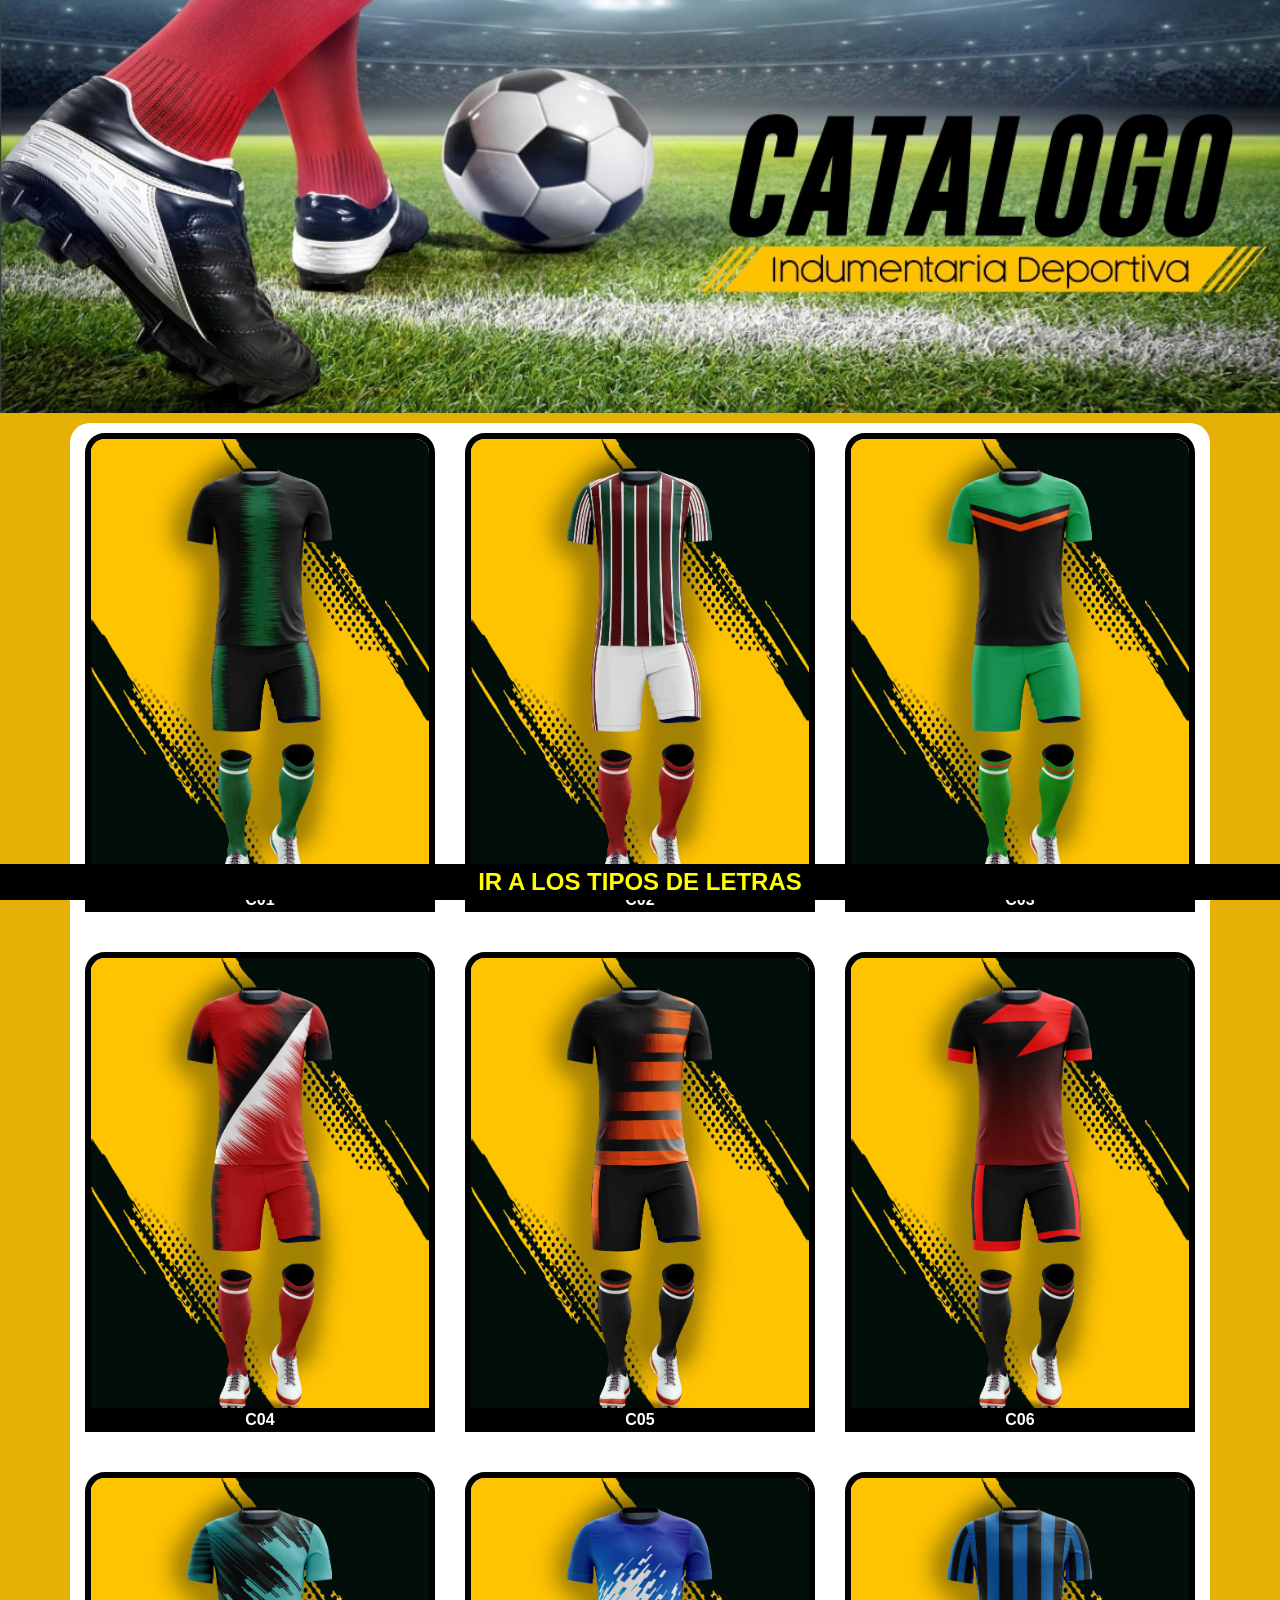
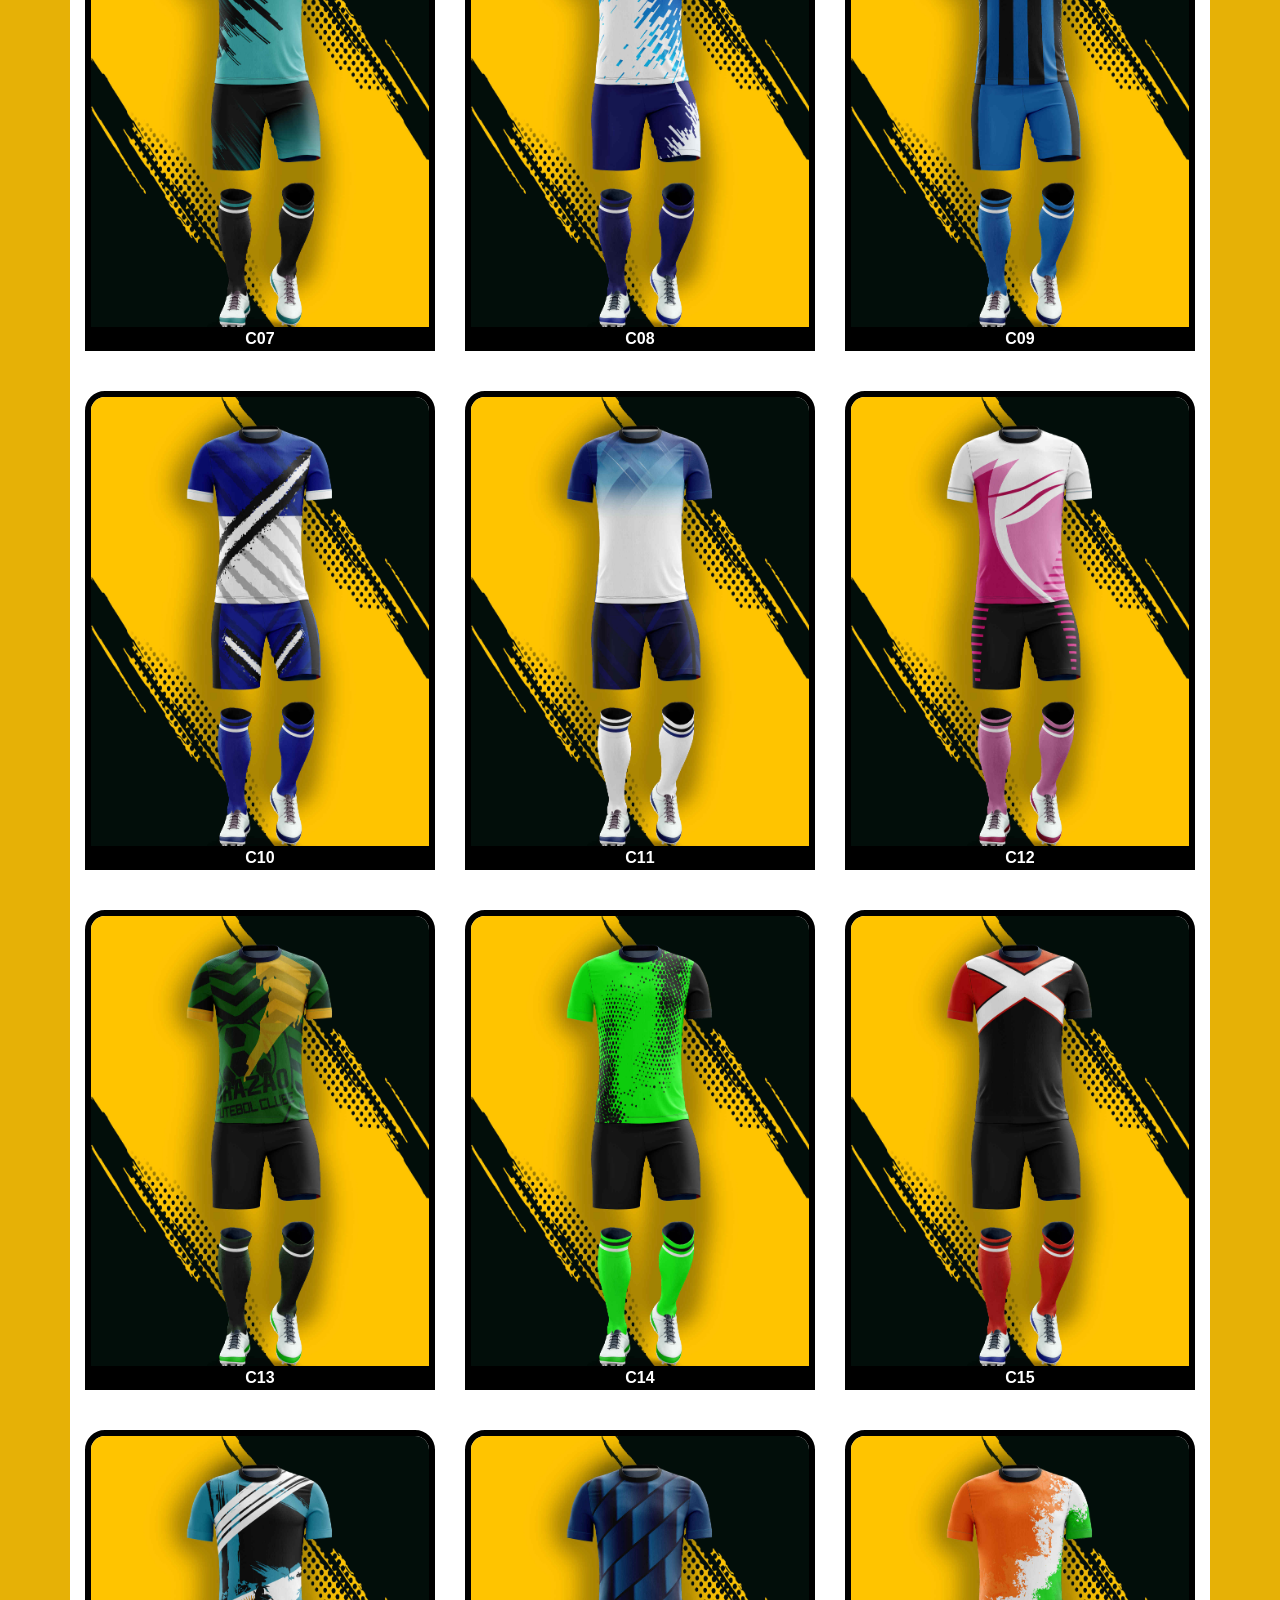
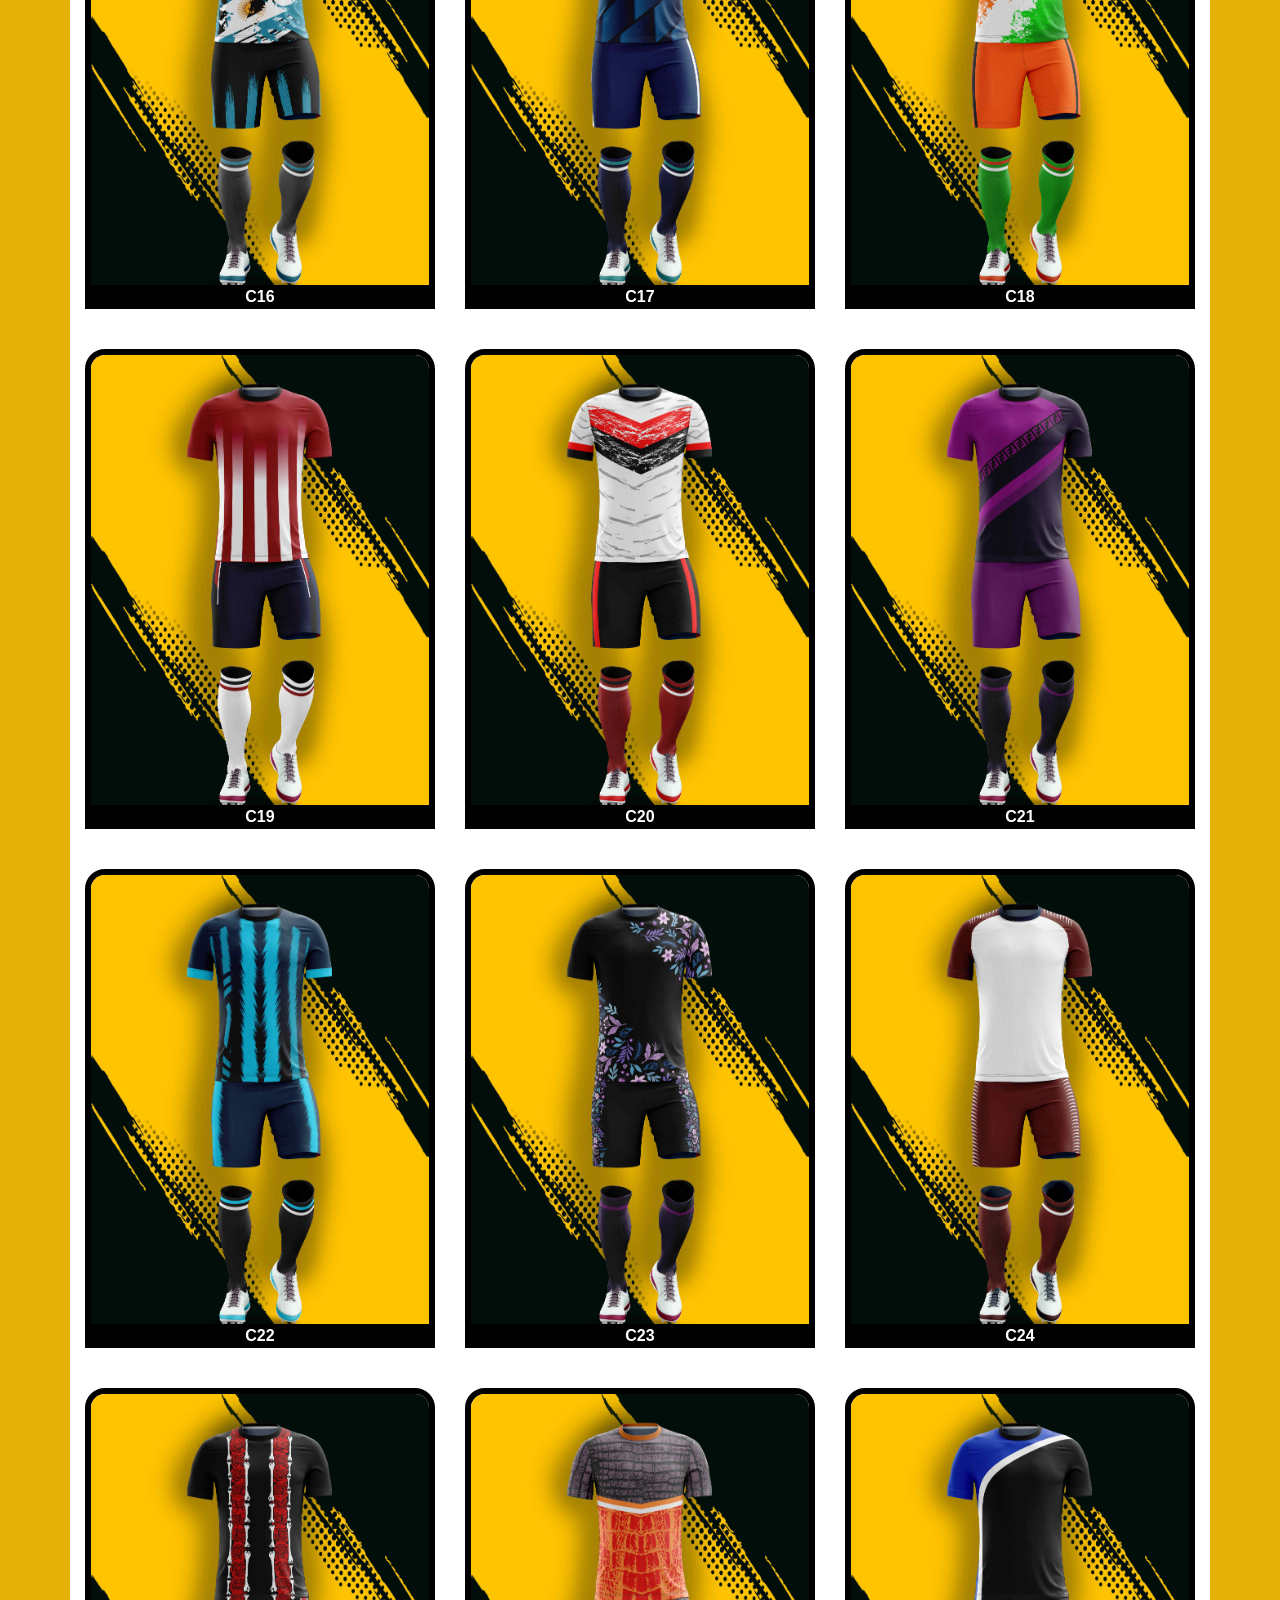
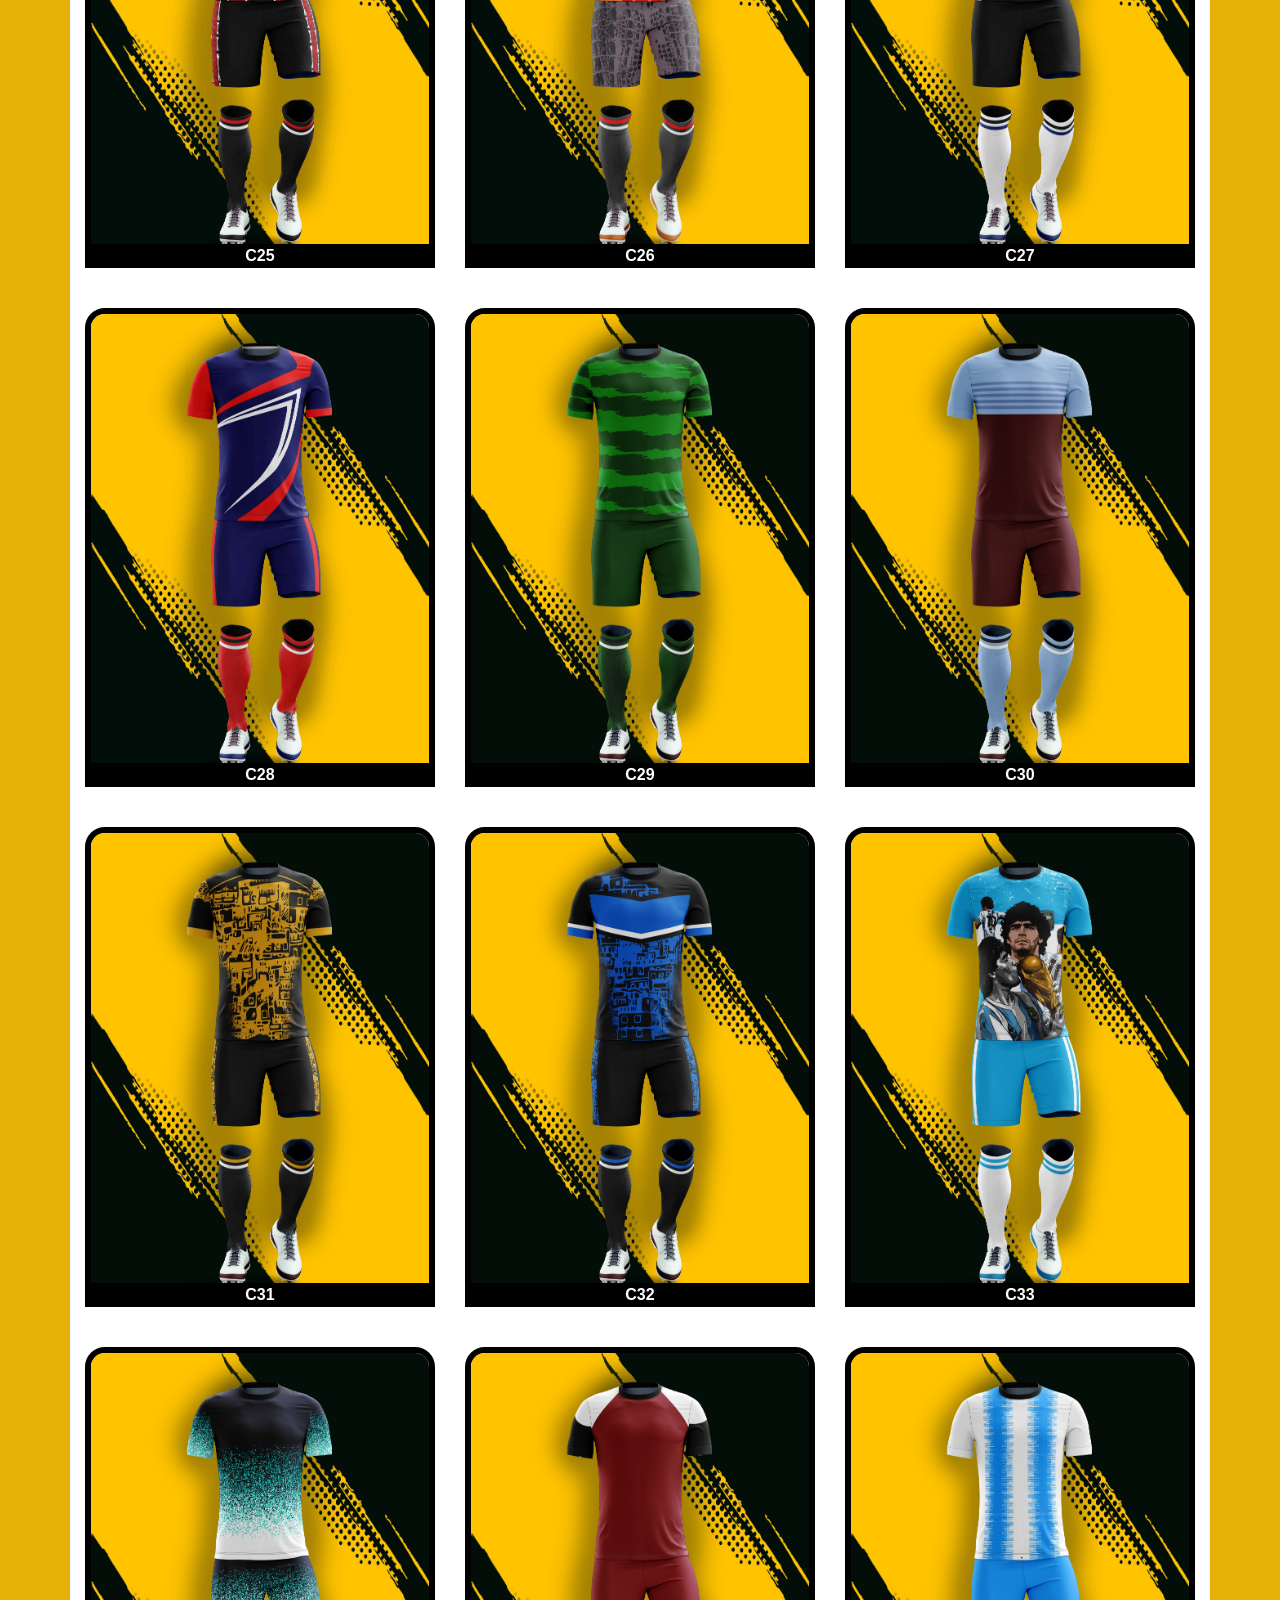
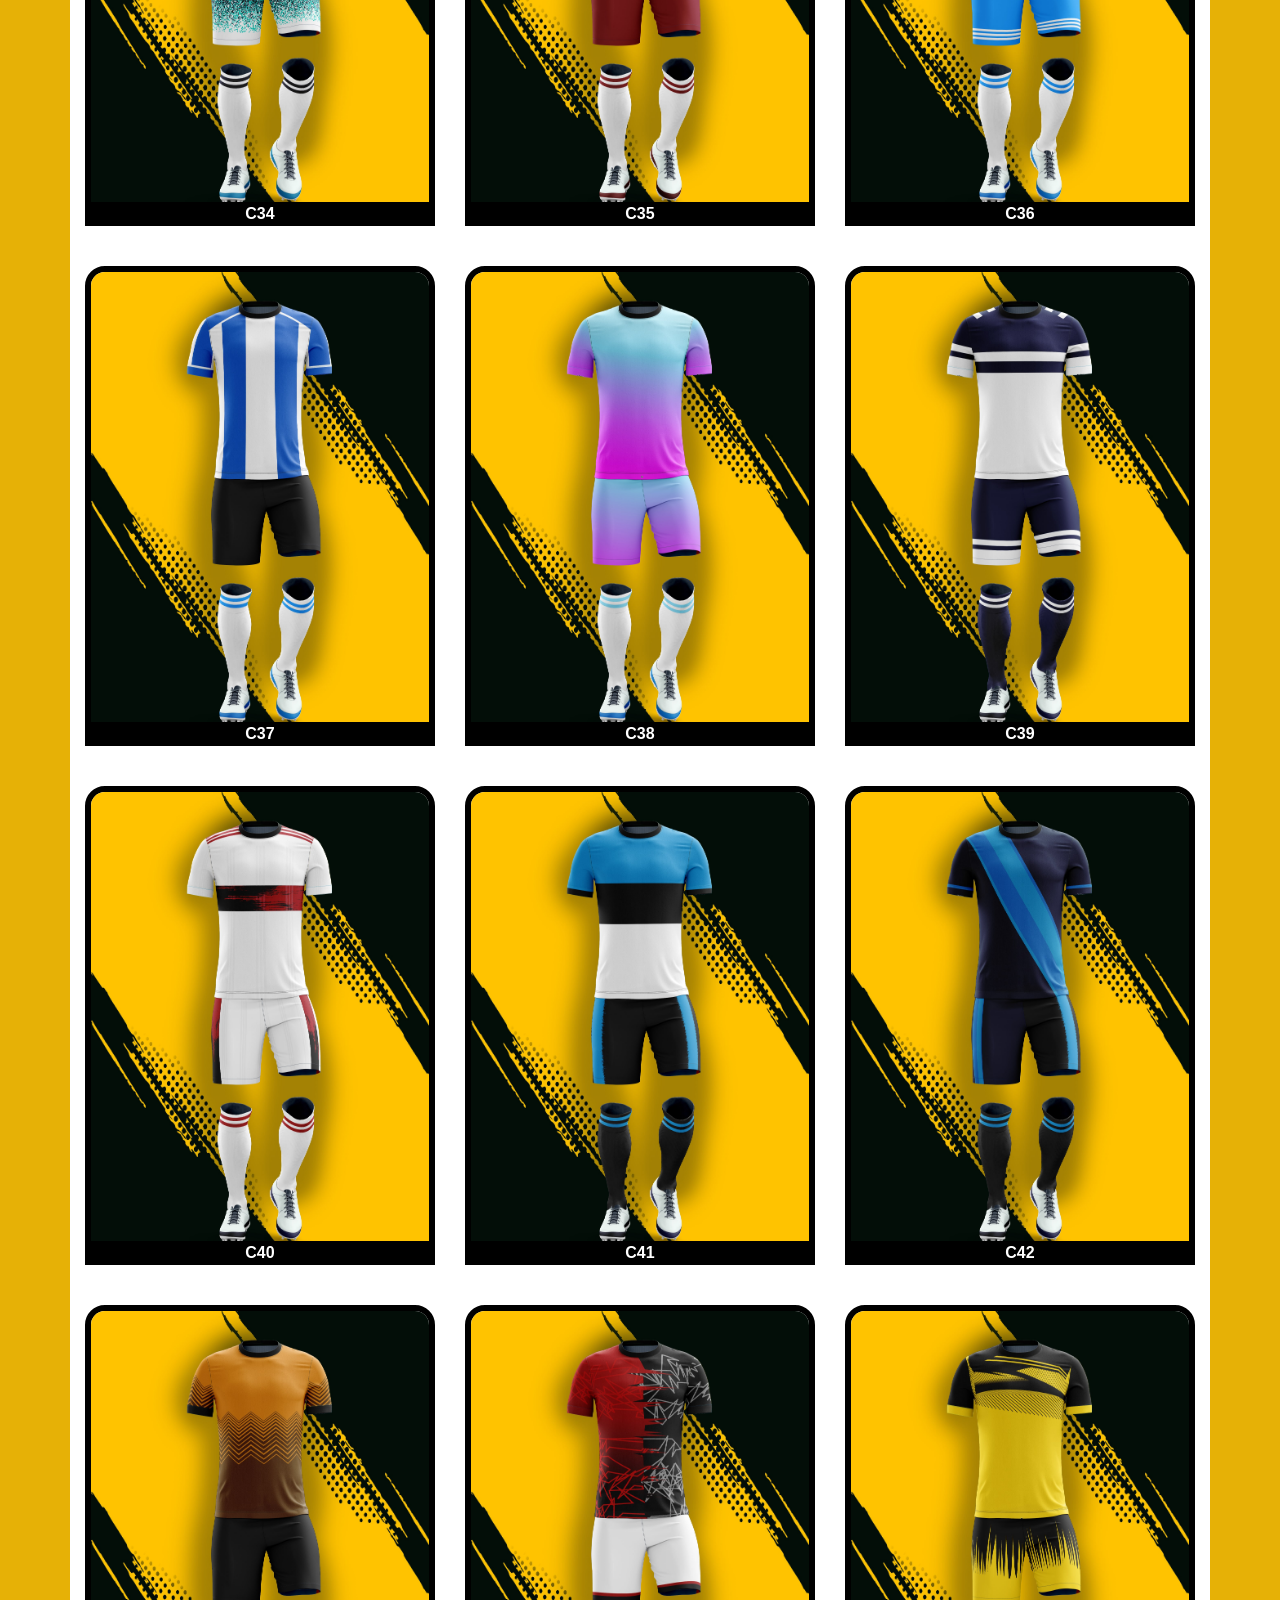
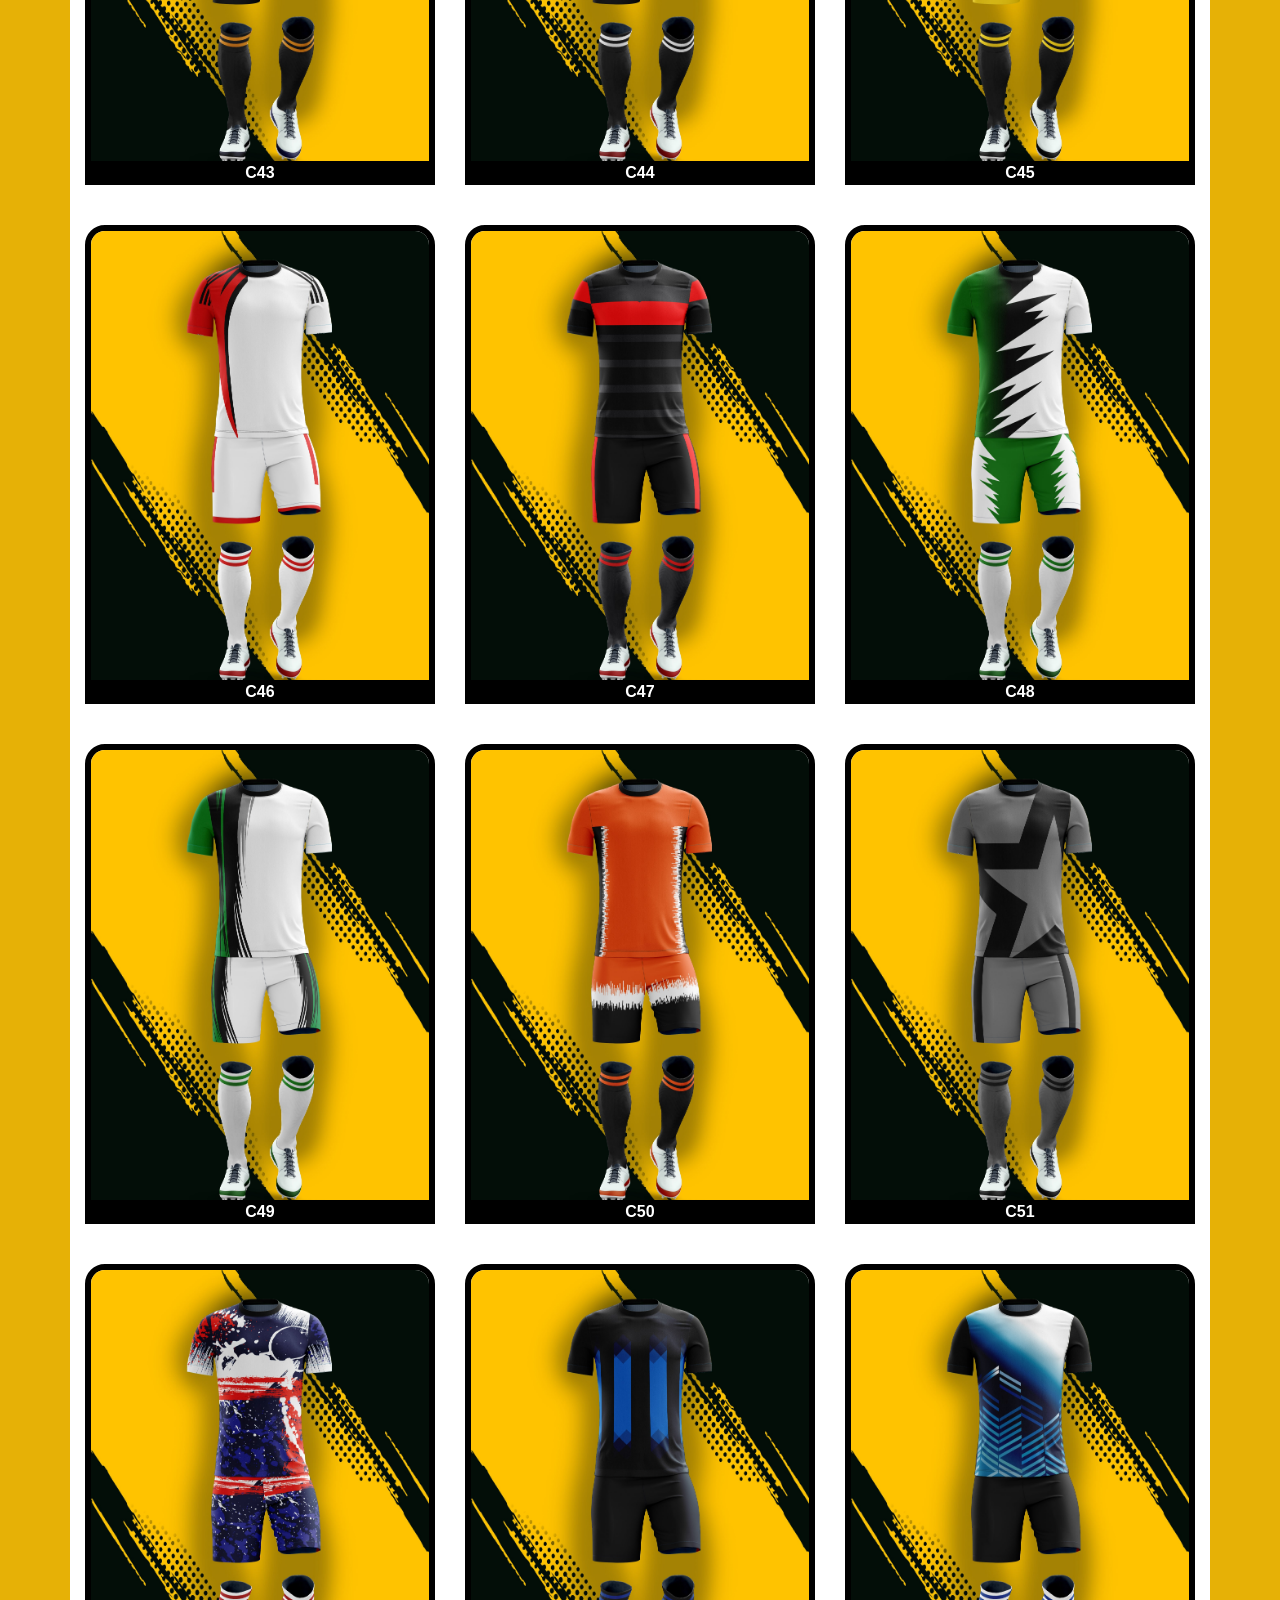
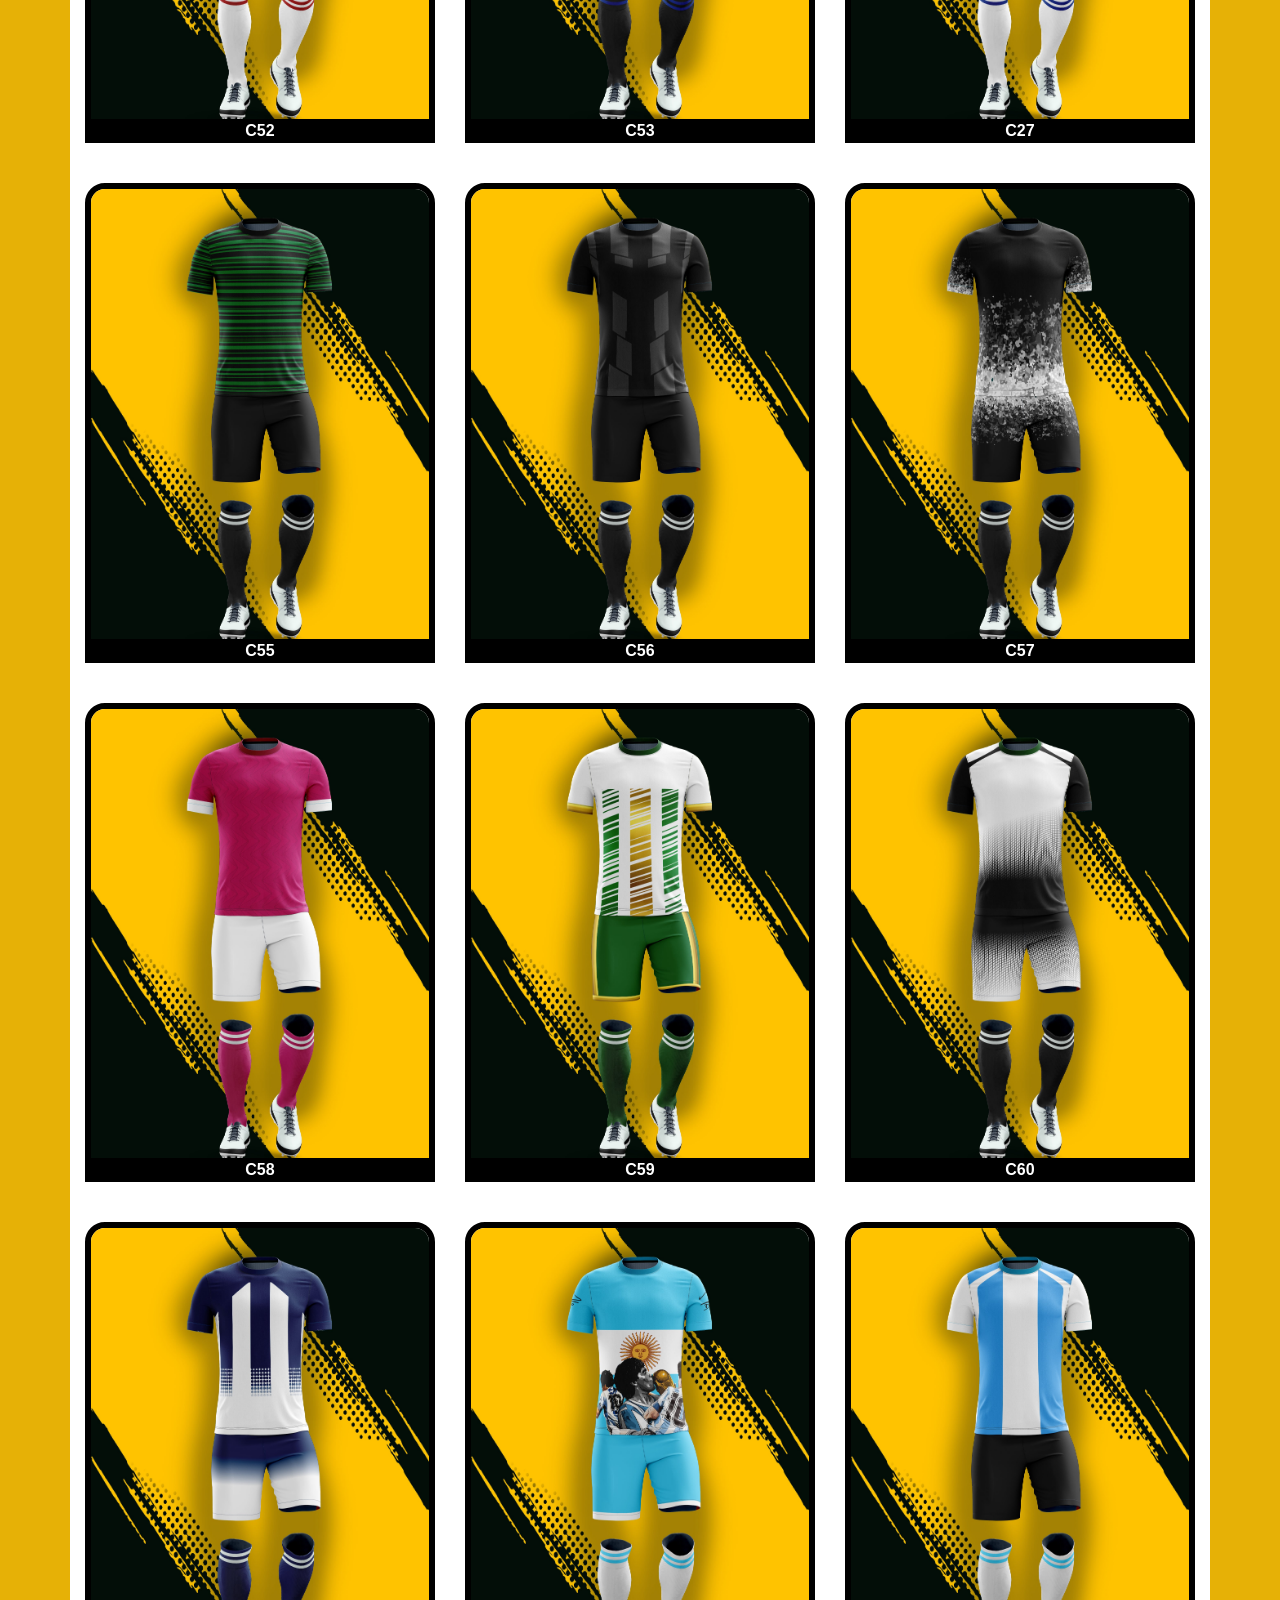
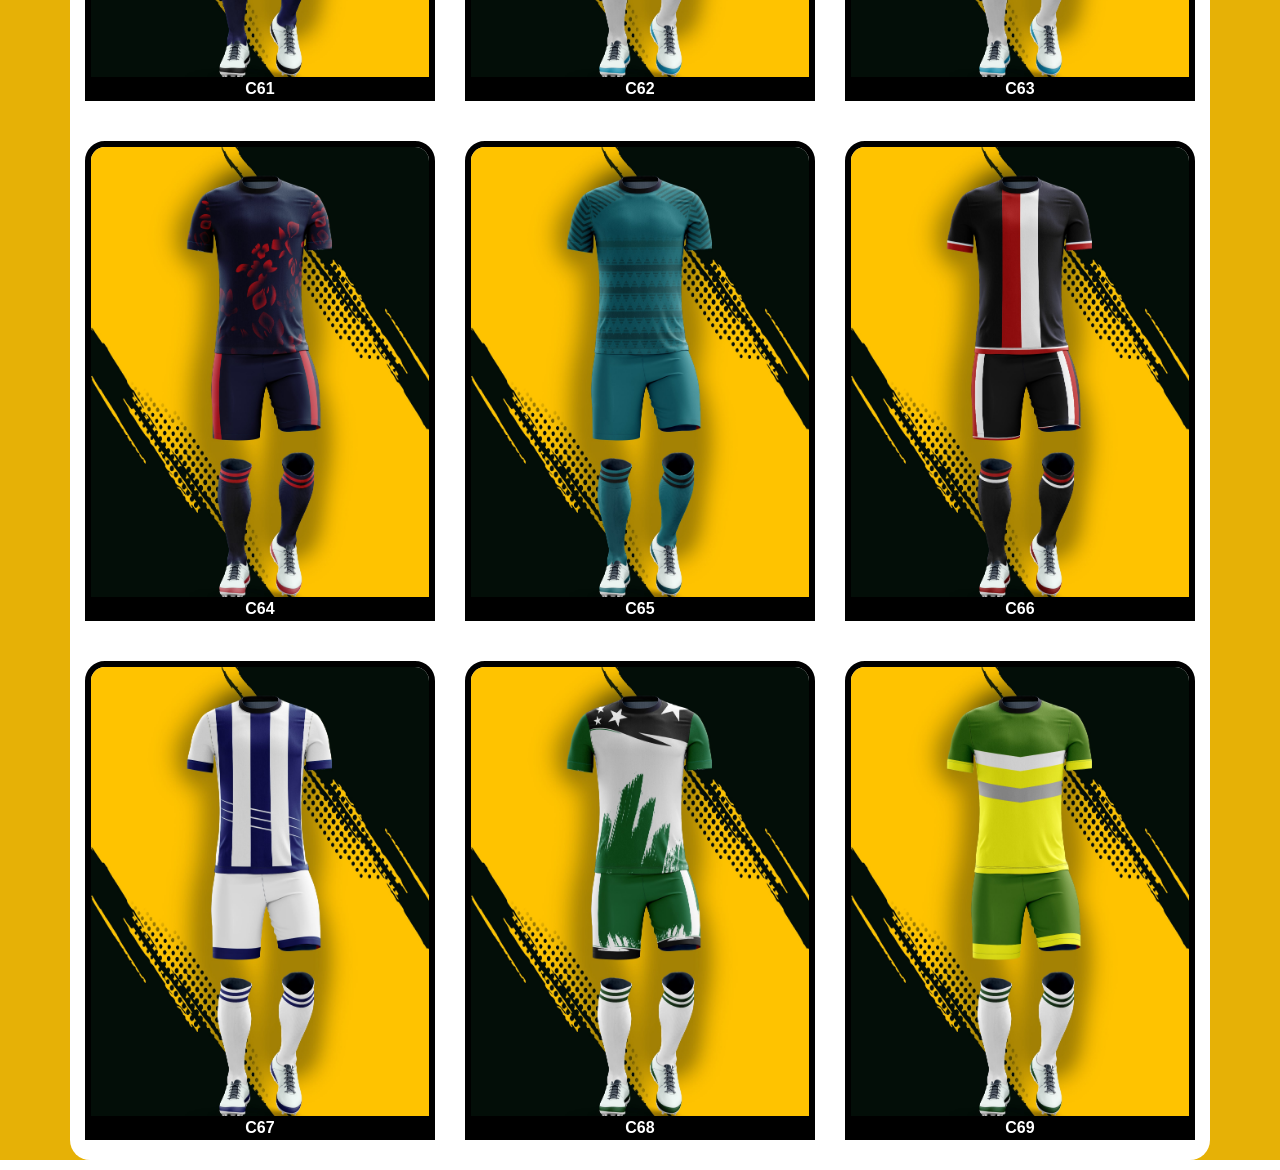
==== camisetas.html @ 0c494fd6 "Add files via upload" ====
<!DOCTYPE html>
<html lang="en">
  <head>
    <meta charset="UTF-8" />
    <meta name="viewport" content="width=device-width, initial-scale=1.0" />
    <title>Camisetas</title>
    <link rel="stylesheet" href="style2.css" />
    <script src="script.js"></script>
    <link rel="shortcut icon" href="img/logo.jpg" />
    <!-- CSS cdn -->
    <link
      rel="stylesheet"
      href="https://cdn.jsdelivr.net/npm/bootstrap@4.5.3/dist/css/bootstrap.min.css"
      integrity="sha384-TX8t27EcRE3e/ihU7zmQxVncDAy5uIKz4rEkgIXeMed4M0jlfIDPvg6uqKI2xXr2"
      crossorigin="anonymous"
    />

  </head>

  <body>


    <div class="principal">
      <div>
        <a href="index.html">
        <img src="img/encabezado.jpg" class="encabezado" alt="..." />
        </a>
      </div>

      <div class="container">
        <div> 

        <div class="row">

          <div class="col-md-4">

            <a href="http://docs.google.com/uc?export=download&id=1GVNDUpVE6k4aZIn9Nt6UYDaS3GVqwAgw">
              <div class="imagen">
              <img class="img" src="img/C01.jpg" title="Modelo 1" alt="Modelo 1" />
                <div class="txt"> <center>C01</center></div>

              </div>
            </a>

          </div>
          <div class="col-md-4">
            <a href="http://docs.google.com/uc?export=download&id=1EPwEIxQDv4WiYoja7NWlhhHooD9YNoUG">
              <div class="imagen">
              <img class="img" src="img/C02.jpg" title="Mockup" alt="Mockup" />
                <div class="txt"> <center>C02</center></div>
              </div>
            </a>
          </div>
          <div class="col-md-4">
            <a href="http://docs.google.com/uc?export=download&id=1IeWSUUjq8rd8EqnPmqNv4t5XmYI9V4eS">
              <div class="imagen">
              <img class="img" src="img/C03.jpg" title="Mockup" alt="Mockup" />
                <div class="txt"> <center>C03</center></div>
              </div>
            </a>
          </div>
        </div>
        <div class="row">
          <div class="col-md-4">
            <a href="http://docs.google.com/uc?export=download&id=1s4G8-BKq2YzsVG5RHCW9wQQhfGMGOCoL">
              <div class="imagen">
              <img class="img" src="img/C04.jpg" title="Mockup" alt="Mockup" />
                <div class="txt"> <center>C04</center></div>
              </div>
          </div>
          <div class="col-md-4">
            <a href="http://docs.google.com/uc?export=download&id=1zYQglydbktX0mNJjXZjNpQopkUP1P6zK">
              <div class="imagen">
              <img class="img" src="img/C05.jpg" title="Mockup" alt="Mockup" />
                <div class="txt"> <center>C05</center></div>
              </div>
            </a>
          </div>
          <div class="col-md-4">
            <a href="http://docs.google.com/uc?export=download&id=1bXAfmPw0jfNFrLG8wJyhIhpnqi1_Kp3x">
              <div class="imagen">
              <img class="img" src="img/C06.jpg" title="Mockup" alt="Mockup" />
                <div class="txt"> <center>C06</center></div>
              </div>
            </a>
          </div>
        </div>
        <div class="row">
          <div class="col-md-4">
            <a href="http://docs.google.com/uc?export=download&id=1_RFBRjQKmcbyV_NSMQxk1wfIDdp2LA4R">
              <div class="imagen">
              <img class="img" src="img/C07.jpg" title="Mockup" alt="Mockup" />
                <div class="txt"> <center>C07</center></div>
              </div>
            </a>
          </div>
          <div class="col-md-4">
            <a href="http://docs.google.com/uc?export=download&id=1QhTO3w8y2DjLmWlvaa4M5FKxlUCApk2W">
              <div class="imagen">
              <img class="img" src="img/C08.jpg" title="Mockup" alt="Mockup" />
                <div class="txt"> <center>C08</center></div>
              </div>
            </a>
          </div>
          <div class="col-md-4">
            <a href="http://docs.google.com/uc?export=download&id=1wR6QF5komFtquOKEHi52zJkkMvLaPgC2">
              <div class="imagen">
              <img class="img" src="img/C09.jpg" title="Mockup" alt="Mockup" />
                <div class="txt"> <center>C09</center></div>
              </div>
            </a>
          </div>
        </div>
        <div class="row">
          <div class="col-md-4">
            <a href="http://docs.google.com/uc?export=download&id=18aK9yK92h3EXfOCcR2ELSB9uO_xPNpXp">
              <div class="imagen">
              <img class="img" src="img/C10.jpg" title="Mockup" alt="Mockup" />
                <div class="txt"> <center>C10</center></div>
              </div>
            </a>
          </div>
          <div class="col-md-4">
            <a href="http://docs.google.com/uc?export=download&id=1Oa1OGfLh_ZpTw-1PLueOxAAroz7_bAEQ">
              <div class="imagen">
              <img class="img" src="img/C11.jpg" title="Mockup" alt="Mockup" />
                <div class="txt"> <center>C11</center></div>
              </div>
            </a>
          </div>
          <div class="col-md-4">
            <a href="http://docs.google.com/uc?export=download&id=1KMNL18YAP1dW3jVcdThM2HvT7w4lOaiN">
              <div class="imagen">
              <img class="img" src="img/C12.jpg" title="Mockup" alt="Mockup" />
                <div class="txt"> <center>C12</center></div>
              </div>
            </a>
          </div>
        </div>
        <div class="row">
          <div class="col-md-4">
            <a href="http://docs.google.com/uc?export=download&id=1WRqKeoABlX8YflBV_kZWz9f9jhVpD6pT">
              <div class="imagen">
              <img class="img" src="img/C13.jpg" title="Mockup" alt="Mockup" />
                <div class="txt"> <center>C13</center></div>
              </div>
            </a>
          </div>
          <div class="col-md-4">
            <a href="http://docs.google.com/uc?export=download&id=1aBtocQTQ6Q9iEU0eYShouDflUE1-_NCt">
              <div class="imagen">
              <img class="img" src="img/C14.jpg" title="Mockup" alt="Mockup" />
                <div class="txt"> <center>C14</center></div>
              </div>
            </a>
          </div>
          <div class="col-md-4">
            <a href="http://docs.google.com/uc?export=download&id=1vfy5WLUGFhUQLdMrBDpLSGyCR3e9WuU5">
              <div class="imagen">
              <img class="img" src="img/C15.jpg" title="Mockup" alt="Mockup" />
                <div class="txt"> <center>C15</center></div>
              </div>
            </a>
          </div>
        </div>
        <div class="row">
          <div class="col-md-4">
            <a href="http://docs.google.com/uc?export=download&id=193V0QsmadibxXWzqbbcUZmjArCTmdZku">
              <div class="imagen">
              <img class="img" src="img/C16.jpg" title="Mockup" alt="Mockup" />
                <div class="txt"> <center>C16</center></div>
              </div>
            </a>
          </div>
          <div class="col-md-4">
            <a href="http://docs.google.com/uc?export=download&id=1c2MqdEV9cMSLyFD2r1p2igKxGOATbvsT">
              <div class="imagen">
              <img class="img" src="img/C17.jpg" title="Mockup" alt="Mockup" />
                <div class="txt"> <center>C17</center></div>
              </div>
            </a>
          </div>
          <div class="col-md-4">
            <a href="http://docs.google.com/uc?export=download&id=1_Db33o8nBnbyBGiM07L16AODM_TyZvR5">
              <div class="imagen">
              <img class="img" src="img/C18.jpg" title="Mockup" alt="Mockup" />
                <div class="txt"> <center>C18</center></div>
              </div>
            </a>
          </div>
        </div>
        <div class="row">
          <div class="col-md-4">
            <a href="http://docs.google.com/uc?export=download&id=1Ao_rKXcz16UGpb0P8y4FuDa46-Tf9KfR">
               <div class="imagen">
              <img class="img" src="img/C19.jpg" title="Mockup" alt="Mockup" />
                <div class="txt"> <center>C19</center></div>
              </div>
            </a>
          </div>
          <div class="col-md-4">
            <a href="http://docs.google.com/uc?export=download&id=1t8ocTJWiqxRVOp3OrqiFqTg711KvBy9s">
              <div class="imagen">
              <img class="img" src="img/C20.jpg" title="Mockup" alt="Mockup" />
                <div class="txt"> <center>C20</center></div>
              </div>
            </a>
          </div>
          <div class="col-md-4">
            <a href="http://docs.google.com/uc?export=download&id=1yN5YJmxr0WdWvDhGEoRbJeCDUQxgBNxn">
              <div class="imagen">
              <img class="img" src="img/C21.jpg" title="Mockup" alt="Mockup" />
                <div class="txt"> <center>C21</center></div>
              </div>
            </a>
          </div>
        </div>
        <div class="row">
          <div class="col-md-4">
            <a href="http://docs.google.com/uc?export=download&id=1Ns6eM_hhZN17F2SIjNkeaTcq1zf7irxK">
              <div class="imagen">
              <img class="img" src="img/C22.jpg" title="Mockup" alt="Mockup" />
                <div class="txt"> <center>C22</center></div>
              </div>
            </a>
          </div>
          <div class="col-md-4">
            <a href="http://docs.google.com/uc?export=download&id=1S7EPHnDAt5e3mT8jzAjPWEnFRFZ_laWr">
              <div class="imagen">
              <img class="img" src="img/C23.jpg" title="Mockup" alt="Mockup" />
                <div class="txt"> <center>C23</center></div>
              </div>
            </a>
          </div>
          <div class="col-md-4">
            <a href="http://docs.google.com/uc?export=download&id=1c2V0sT9oZHoF1-W_aAPE7uFIYAvzvIu0">
              <div class="imagen">
              <img class="img" src="img/C24.jpg" title="Mockup" alt="Mockup" />
                <div class="txt"> <center>C24</center></div>
              </div>
            </a>
           </div>
          </div>
          <div class="row">
              <div class="col-md-4">
                  <a href="http://docs.google.com/uc?export=download&id=1L98lvS8Q7ZRJAIhZNsdFLQyiFcnJpOnu">
                     <div class="imagen">
                         <img class="img" src="img/C25.jpg" title="Mockup" alt="Mockup" />
                         <div class="txt"> <center>C25</center></div>
                     </div>
                  </a>
               </div>

               <div class="col-md-4">
                     <a href="http://docs.google.com/uc?export=download&id=1JO_rgYcPjfMt2FldfRv8iS58_WnHpqcw">
                         <div class="imagen">
                             <img class="img" src="img/C26.jpg" title="Mockup" alt="Mockup" />
                             <div class="txt"> <center>C26</center></div>
                         </div>
                     </a>
               </div>

               <div class="col-md-4">
                      <a href="http://docs.google.com/uc?export=download&id=16HPle8Xz6sNog7O_Yz0mQ3W5C1spM9W1">
                         <div class="imagen">
                              <img class="img" src="img/C27.jpg" title="Mockup" alt="Mockup" />
                              <div class="txt"> <center>C27</center></div>
                         </div>
                      </a>
               </div>

          </div>

          <div class="row">

                <div class="col-md-4">
                  <a href="http://docs.google.com/uc?export=download&id=1y2xBo2-Wajs2WSzCL0j9dZ1QtTZMfAxw">
                    <div class="imagen">
                      <img class="img" src="img/C28.jpg" title="Mockup" alt="Mockup" />
                <div class="txt"> <center>C28</center></div>
              </div>
            </a>
          </div>
          <div class="col-md-4">
            <a href="http://docs.google.com/uc?export=download&id=1pAYJP_C-yLDPRZ5KiV079QJOTN1jepib">
              <div class="imagen">
              <img class="img" src="img/C29.jpg" title="Mockup" alt="Mockup" />
                <div class="txt"> <center>C29</center></div>
              </div>
            </a>
          </div>
             <div class="col-md-4">
              <a href="http://docs.google.com/uc?export=download&id=1iAe8yBf6aPhosbq9muLVV1JBbmTifXnz">
                <div class="imagen">
                  <img class="img" src="img/C30.jpg" title="Mockup" alt="Mockup" />
                  <div class="txt"> <center>C30</center></div>
                </div>
              </a>
            </div>
          </div>

                    <div class="row">
          <div class="col-md-4">
            <a href="http://docs.google.com/uc?export=download&id=1qNHzHLAUBQJO6o_yxjdiNWP1rLeElDp7">
              <div class="imagen">
              <img class="img" src="img/C31.jpg" title="Mockup" alt="Mockup" />
                <div class="txt"> <center>C31</center></div>
              </div>
            </a>
          </div>
          <div class="col-md-4">
            <a href="http://docs.google.com/uc?export=download&id=1c00D5b2p5B0uNdIf9w2gNmFQXvtJe_Tj">
              <div class="imagen">
              <img class="img" src="img/C32.jpg" title="Mockup" alt="Mockup" />
                <div class="txt"> <center>C32</center></div>
              </div>
            </a>
          </div>
             <div class="col-md-4">
              <a href="http://docs.google.com/uc?export=download&id=1ZcschLtmh3GYyYQKvcC_iPGMoJozT_nl">
                <div class="imagen">
                  <img class="img" src="img/C33.jpg" title="Mockup" alt="Mockup" />
                  <div class="txt"> <center>C33</center></div>
                </div>
              </a>
            </div>
          </div>

                    <div class="row">
          <div class="col-md-4">
            <a href="http://docs.google.com/uc?export=download&id=1MEnAZsVQ90BU48k5rMVSgzo01nenlCGN">
              <div class="imagen">
              <img class="img" src="img/C34.jpg" title="Mockup" alt="Mockup" />
                <div class="txt"> <center>C34</center></div>
              </div>
            </a>
          </div>
          <div class="col-md-4">
            <a href="http://docs.google.com/uc?export=download&id=1qteVTD4NFYglc9Zu1mZWtb00DtYNIyK5">
              <div class="imagen">
              <img class="img" src="img/C35.jpg" title="Mockup" alt="Mockup" />
                <div class="txt"> <center>C35</center></div>
              </div>
            </a>
          </div>
             <div class="col-md-4">
              <a href="http://docs.google.com/uc?export=download&id=1ai-t2htK2kgPTDFekHqivCGMNn0w8LhQ">
                <div class="imagen">
                  <img class="img" src="img/C36.jpg" title="Mockup" alt="Mockup" />
                  <div class="txt"> <center>C36</center></div>
                </div>
              </a>
            </div>
          </div>


                    <div class="row">
          <div class="col-md-4">
            <a href="http://docs.google.com/uc?export=download&id=1wIAuexZDo4FnYvyMb2927lJlmpQxnx0D">
              <div class="imagen">
              <img class="img" src="img/C37.jpg" title="Mockup" alt="Mockup" />
                <div class="txt"> <center>C37</center></div>
              </div>
            </a>
          </div>
          <div class="col-md-4">
            <a href="http://docs.google.com/uc?export=download&id=1uV20TGPr_HDGt0t0Ff8W7QwEXV1yDTFt">
              <div class="imagen">
              <img class="img" src="img/C38.jpg" title="Mockup" alt="Mockup" />
                <div class="txt"> <center>C38</center></div>
              </div>
            </a>
          </div>
             <div class="col-md-4">
              <a href="http://docs.google.com/uc?export=download&id=1bGWSmoFUXko7K6MripH8VOgOkK117RLL">
                <div class="imagen">
                  <img class="img" src="img/C39.jpg" title="Mockup" alt="Mockup" />
                  <div class="txt"> <center>C39</center></div>
                </div>
              </a>
            </div>
          </div>


                    <div class="row">
          <div class="col-md-4">
            <a href="http://docs.google.com/uc?export=download&id=16fsRP1SMteFTUvD2gPNSyMrHLQGkprC-">
              <div class="imagen">
              <img class="img" src="img/C40.jpg" title="Mockup" alt="Mockup" />
                <div class="txt"> <center>C40</center></div>
              </div>
            </a>
          </div>
          <div class="col-md-4">
            <a href="http://docs.google.com/uc?export=download&id=1OFrRC5Pc8KpK1iAGi70GgwPm0qqKnnWu">
              <div class="imagen">
              <img class="img" src="img/C41.jpg" title="Mockup" alt="Mockup" />
                <div class="txt"> <center>C41</center></div>
              </div>
            </a>
          </div>
             <div class="col-md-4">
              <a href="http://docs.google.com/uc?export=download&id=1rU-SsCSN0IszvwKHOIPte5k9hmSa3w2_">
                <div class="imagen">
                  <img class="img" src="img/C42.jpg" title="Mockup" alt="Mockup" />
                  <div class="txt"> <center>C42</center></div>
                </div>
              </a>
            </div>
          </div>


                    <div class="row">
          <div class="col-md-4">
            <a href="http://docs.google.com/uc?export=download&id=1pfHu5qPF9QydnclO1_KpjuJT-W2kndK_">
              <div class="imagen">
              <img class="img" src="img/C43.jpg" title="Mockup" alt="Mockup" />
                <div class="txt"> <center>C43</center></div>
              </div>
            </a>
          </div>
          <div class="col-md-4">
            <a href="http://docs.google.com/uc?export=download&id=1yUxkpIctDJ-s7OhIH3B4pIF_aygKCM0W">
              <div class="imagen">
              <img class="img" src="img/C44.jpg" title="Mockup" alt="Mockup" />
                <div class="txt"> <center>C44</center></div>
              </div>
            </a>
          </div>
             <div class="col-md-4">
              <a href="http://docs.google.com/uc?export=download&id=1b7acYxJ5pEDIHDWYhVclNlKCg5VbDqQA">
                <div class="imagen">
                  <img class="img" src="img/C45.jpg" title="Mockup" alt="Mockup" />
                  <div class="txt"> <center>C45</center></div>
                </div>
              </a>
            </div>
          </div>


                    <div class="row">
          <div class="col-md-4">
            <a href="http://docs.google.com/uc?export=download&id=1bZB3EmiBhERffBr8VTCWO01T61_H-wx-">
              <div class="imagen">
              <img class="img" src="img/C46.jpg" title="Mockup" alt="Mockup" />
                <div class="txt"> <center>C46</center></div>
              </div>
            </a>
          </div>
          <div class="col-md-4">
            <a href="http://docs.google.com/uc?export=download&id=1i6pS7tauCVHSOfd4qC-Hoo5jtEK0mNwT">
              <div class="imagen">
              <img class="img" src="img/C47.jpg" title="Mockup" alt="Mockup" />
                <div class="txt"> <center>C47</center></div>
              </div>
            </a>
          </div>
             <div class="col-md-4">
              <a href="http://docs.google.com/uc?export=download&id=1mpZKnkJAP-sQx9iUSgeE0fWyd35-PI-5">
                <div class="imagen">
                  <img class="img" src="img/C48.jpg" title="Mockup" alt="Mockup" />
                  <div class="txt"> <center>C48</center></div>
                </div>
              </a>
            </div>
          </div>

                    <div class="row">
          <div class="col-md-4">
            <a href="http://docs.google.com/uc?export=download&id=19Qm3vR7zDIdR3DQVLBspYMv8a2JoWnAA">
              <div class="imagen">
              <img class="img" src="img/C49.jpg" title="Mockup" alt="Mockup" />
                <div class="txt"> <center>C49</center></div>
              </div>
            </a>
          </div>
          <div class="col-md-4">
            <a href="http://docs.google.com/uc?export=download&id=1Xc2tjnXebI2yXMpO56c6BXGa8JLW6c9d">
              <div class="imagen">
              <img class="img" src="img/C50.jpg" title="Mockup" alt="Mockup" />
                <div class="txt"> <center>C50</center></div>
              </div>
            </a>
          </div>
             <div class="col-md-4">
              <a href="http://docs.google.com/uc?export=download&id=19fyKpCBzTgCkxtZFFsMwK9EQ1H41SUwW">
                <div class="imagen">
                  <img class="img" src="img/C51.jpg" title="Mockup" alt="Mockup" />
                  <div class="txt"> <center>C51</center></div>
                </div>
              </a>
            </div>
          </div>

                    <div class="row">
          <div class="col-md-4">
            <a href="http://docs.google.com/uc?export=download&id=15TOhRnq7KRGpulHcNH91HFyWhSVU8oXl">
              <div class="imagen">
              <img class="img" src="img/C52.jpg" title="Mockup" alt="Mockup" />
                <div class="txt"> <center>C52</center></div>
              </div>
            </a>
          </div>
          <div class="col-md-4">
            <a href="http://docs.googlVe.com/uc?export=">
              <div class="imagen">
              <img class="img" src="img/C53.jpg" title="Mockup" alt="Mockup" />
                <div class="txt"> <center>C53</center></div>
              </div>
            </a>
          </div>
             <div class="col-md-4">
              <a href="http://docs.google.com/uc?export=download&id=1JDb9sdTIGQXuc55t_GNsU32_KSC0T8vE">
                <div class="imagen">
                  <img class="img" src="img/C54.jpg" title="Mockup" alt="Mockup" />
                  <div class="txt"> <center>C27</center></div>
                </div>
              </a>
            </div>
          </div>

                    <div class="row">
          <div class="col-md-4">
            <a href="http://docs.google.com/uc?export=download&id=1kONExIzk4zOfs3C1WhFQsxTwjy24V0US">
              <div class="imagen">
              <img class="img" src="img/C55.jpg" title="Mockup" alt="Mockup" />
                <div class="txt"> <center>C55</center></div>
              </div>
            </a>
          </div>
          <div class="col-md-4">
            <a href="http://docs.google.com/uc?export=download&id=1pPIN6zUd5Pcv8zTIXKwUmPLYtWMtLMrd">
              <div class="imagen">
              <img class="img" src="img/C56.jpg" title="Mockup" alt="Mockup" />
                <div class="txt"> <center>C56</center></div>
              </div>
            </a>
          </div>
             <div class="col-md-4">
              <a href="http://docs.google.com/uc?export=download&id=1xQdaNaF6iQvci-qwPb0Y5eN6pIqSY3Ms">
                <div class="imagen">
                  <img class="img" src="img/C57.jpg" title="Mockup" alt="Mockup" />
                  <div class="txt"> <center>C57</center></div>
                </div>
              </a>
            </div>
          </div>

                    <div class="row">
          <div class="col-md-4">
            <a href="http://docs.google.com/uc?export=download&id=1p0Mw94PJRyxWa10alVJblscnI8iGUJ7o">
              <div class="imagen">
              <img class="img" src="img/C58.jpg" title="Mockup" alt="Mockup" />
                <div class="txt"> <center>C58</center></div>
              </div>
            </a>
          </div>
          <div class="col-md-4">
            <a href="http://docs.google.com/uc?export=download&id=12Ck6Tu-q1-MK4tP2uTxIDz_I0ZMihOfy">
              <div class="imagen">
              <img class="img" src="img/C59.jpg" title="Mockup" alt="Mockup" />
                <div class="txt"> <center>C59</center></div>
              </div>
            </a>
          </div>
             <div class="col-md-4">
              <a href="http://docs.google.com/uc?export=download&id=1BQtxdPP5qgQQJiO9OTyGcVRuKtIT1wkK">
                <div class="imagen">
                  <img class="img" src="img/C60.jpg" title="Mockup" alt="Mockup" />
                  <div class="txt"> <center>C60</center></div>
                </div>
              </a>
            </div>
          </div>

                    <div class="row">
          <div class="col-md-4">
            <a href="ttp://docs.google.com/uc?export=download&id=19ukTbHNQmTa32KB2YsOZtJOnVscGEcSU">
              <div class="imagen">
              <img class="img" src="img/C61.jpg" title="Mockup" alt="Mockup" />
                <div class="txt"> <center>C61</center></div>
              </div>
            </a>
          </div>
          <div class="col-md-4">
            <a href="http://docs.google.com/uc?export=download&id=1zRMKM8VYaZ2g-2uUA5lJ9-oYXAcR2GB9">
              <div class="imagen">
              <img class="img" src="img/C62.jpg" title="Mockup" alt="Mockup" />
                <div class="txt"> <center>C62</center></div>
              </div>
            </a>
          </div>
             <div class="col-md-4">
              <a href="http://docs.google.com/uc?export=download&id=1L60iSnvgsStNsPkmBtU5Jq8RaH_BgIBa">
                <div class="imagen">
                  <img class="img" src="img/C63.jpg" title="Mockup" alt="Mockup" />
                  <div class="txt"> <center>C63</center></div>
                </div>
              </a>
            </div>
          </div>

                    <div class="row">
          <div class="col-md-4">
            <a href="http://docs.google.com/uc?export=download&id=1EzLfTSEpodmbwxYcafKLn6eTKOWoleJH">
              <div class="imagen">
              <img class="img" src="img/C64.jpg" title="Mockup" alt="Mockup" />
                <div class="txt"> <center>C64</center></div>
              </div>
            </a>
          </div>
          <div class="col-md-4">
            <a href="http://docs.google.com/uc?export=download&id=1ACjCldi_Ofl0lLSUHfcAe0GRS8UdK_8E">
              <div class="imagen">
              <img class="img" src="img/C65.jpg" title="Mockup" alt="Mockup" />
                <div class="txt"> <center>C65</center></div>
              </div>
            </a>
          </div>
             <div class="col-md-4">
              <a href="http://docs.google.com/uc?export=download&id=1I3IoV2B8usBTPVz5JsKlDUwYjmJQoRSB">
                <div class="imagen">
                  <img class="img" src="img/C66.jpg" title="Mockup" alt="Mockup" />
                  <div class="txt"> <center>C66</center></div>
                </div>
              </a>
            </div>
          </div>

                    <div class="row">
          <div class="col-md-4">
            <a href="http://docs.google.com/uc?export=download&id=1AHXsMVnHVtaLutR3A0GqIQwcehunscKg">
              <div class="imagen">
              <img class="img" src="img/C67.jpg" title="Mockup" alt="Mockup" />
                <div class="txt"> <center>C67</center></div>
              </div>
            </a>
          </div>
          <div class="col-md-4">
            <a href="http://docs.google.com/uc?export=download&id=1XcGlXjdmR08BP4RSHCJ-5OvXbfK53Bc0">
              <div class="imagen">
              <img class="img" src="img/C68.jpg" title="Mockup" alt="Mockup" />
                <div class="txt"> <center>C68</center></div>
              </div>
            </a>
          </div>
             <div class="col-md-4">
              <a href="http://docs.google.com/uc?export=download&id=1HkVkKty72gUeJuYf_jSG1jfUEdRyrFHU">
                <div class="imagen">
                  <img class="img" src="img/C69.jpg" title="Mockup" alt="Mockup" />
                  <div class="txt"> <center>C69</center></div>
                </div>
              </a>
            </div>
          </div>




      </div>
    </div>


    <div class="fixed">
  <a class="boton" href="fuentes.html">Ir a los Tipos de Letras</a>
</div>


  </body>
</html>
---- style2.css ----
body {
  box-sizing: border-box;
  margin: 0px;
  padding: 0px;
  font-family:Helvetica,Futura,Arial,Verdana,sans-serif;
}
.encabezado {
  width: 100%;
}
.principal {
    max-width: 100%;
    margin: 0%;
    padding: 0%;
    background-color: rgb(230, 177, 6);
}
.container {
    resize: horizontal;
    border-radius: 20px;
    background-color: rgb(255, 255, 255);
    margin: 0px;
}
.row {
  margin: 10px;
  padding: 0px;
}
.col-md-4 {
  padding: 0px;
  margin-top: 10px;
}
.img {
    margin: auto;
    border-top-left-radius: 20px;
    border-top-right-radius: 20px;
    display: block;
    width: 100%;
    max-width: 100%;
    border: 6px solid #000;
    padding: 0px;
}


.imagen>div{

      position: relative;
      bottom:20px;
      color:#fff;
      background-color:#000;
      padding:0px 20px;
      opacity:1;
      font-weight:bold;
      margin: auto;
      max-width: 100%;
    }

.boton{
       color: yellow;
      background-color:#000;
      padding:0px 20px;
      opacity:1;
      font-weight:bold;
      margin: auto;
      max-width: 100%;
      text-align: center;
      text-decoration: none;
}

  .fixed {
      position: fixed;
      bottom: 0px;
      min-height: 10px;
      width: 100%;
      text-align: center;
      word-wrap: break-word;
      font-weight:bold;
      background-color: black;
      font-size: 24px;
      text-transform: uppercase;

      }
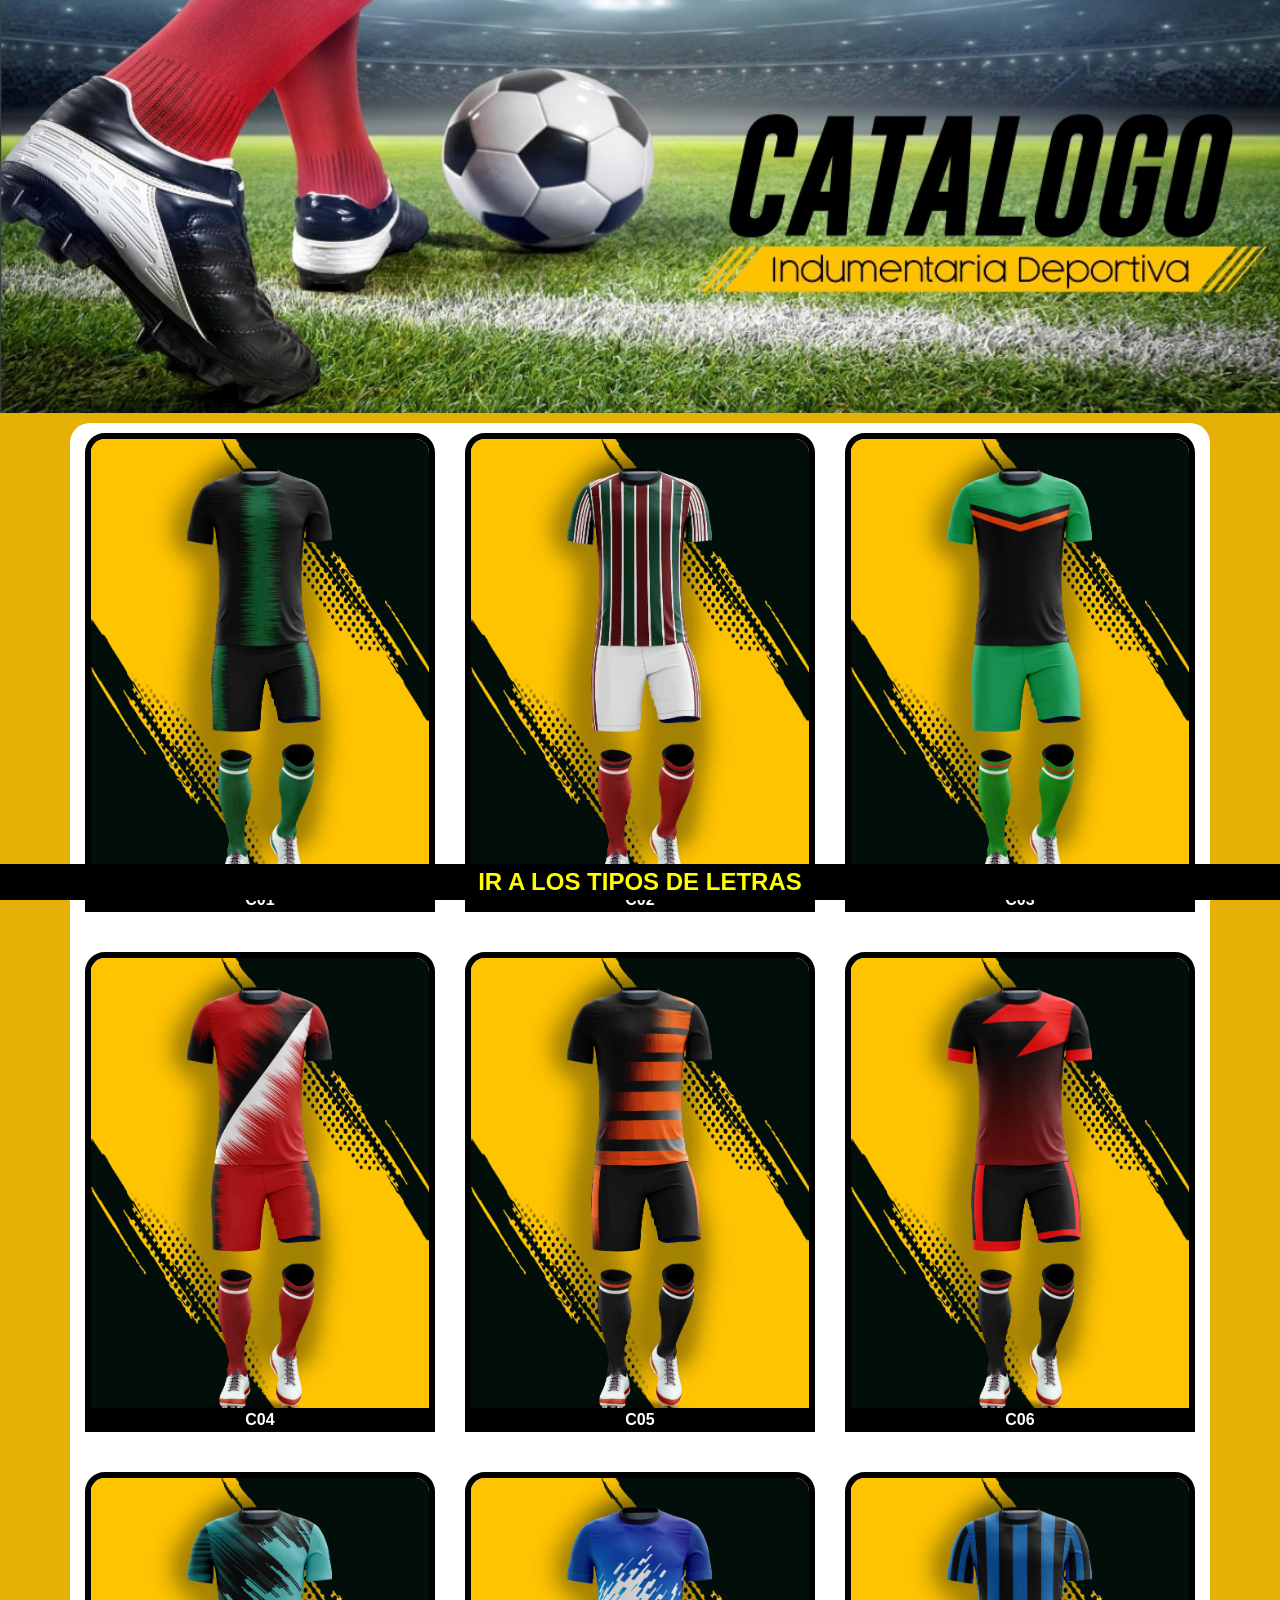
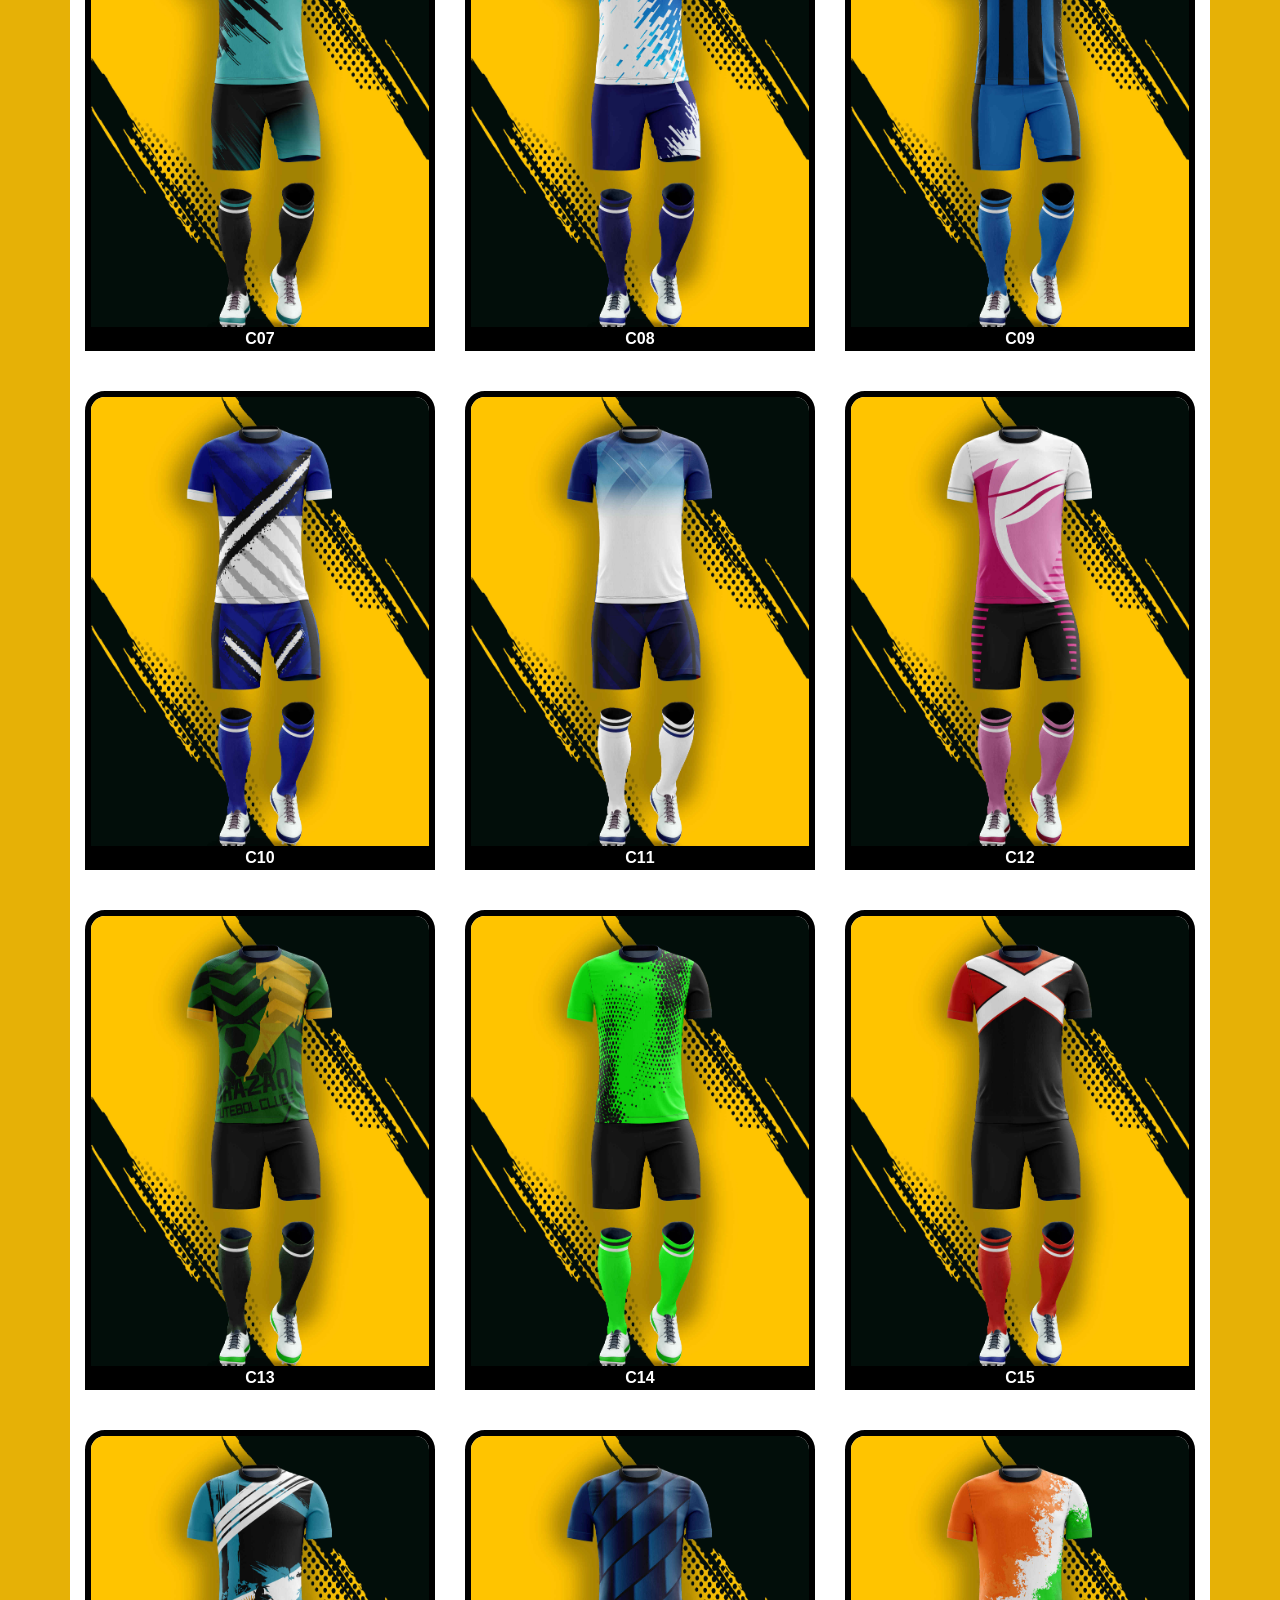
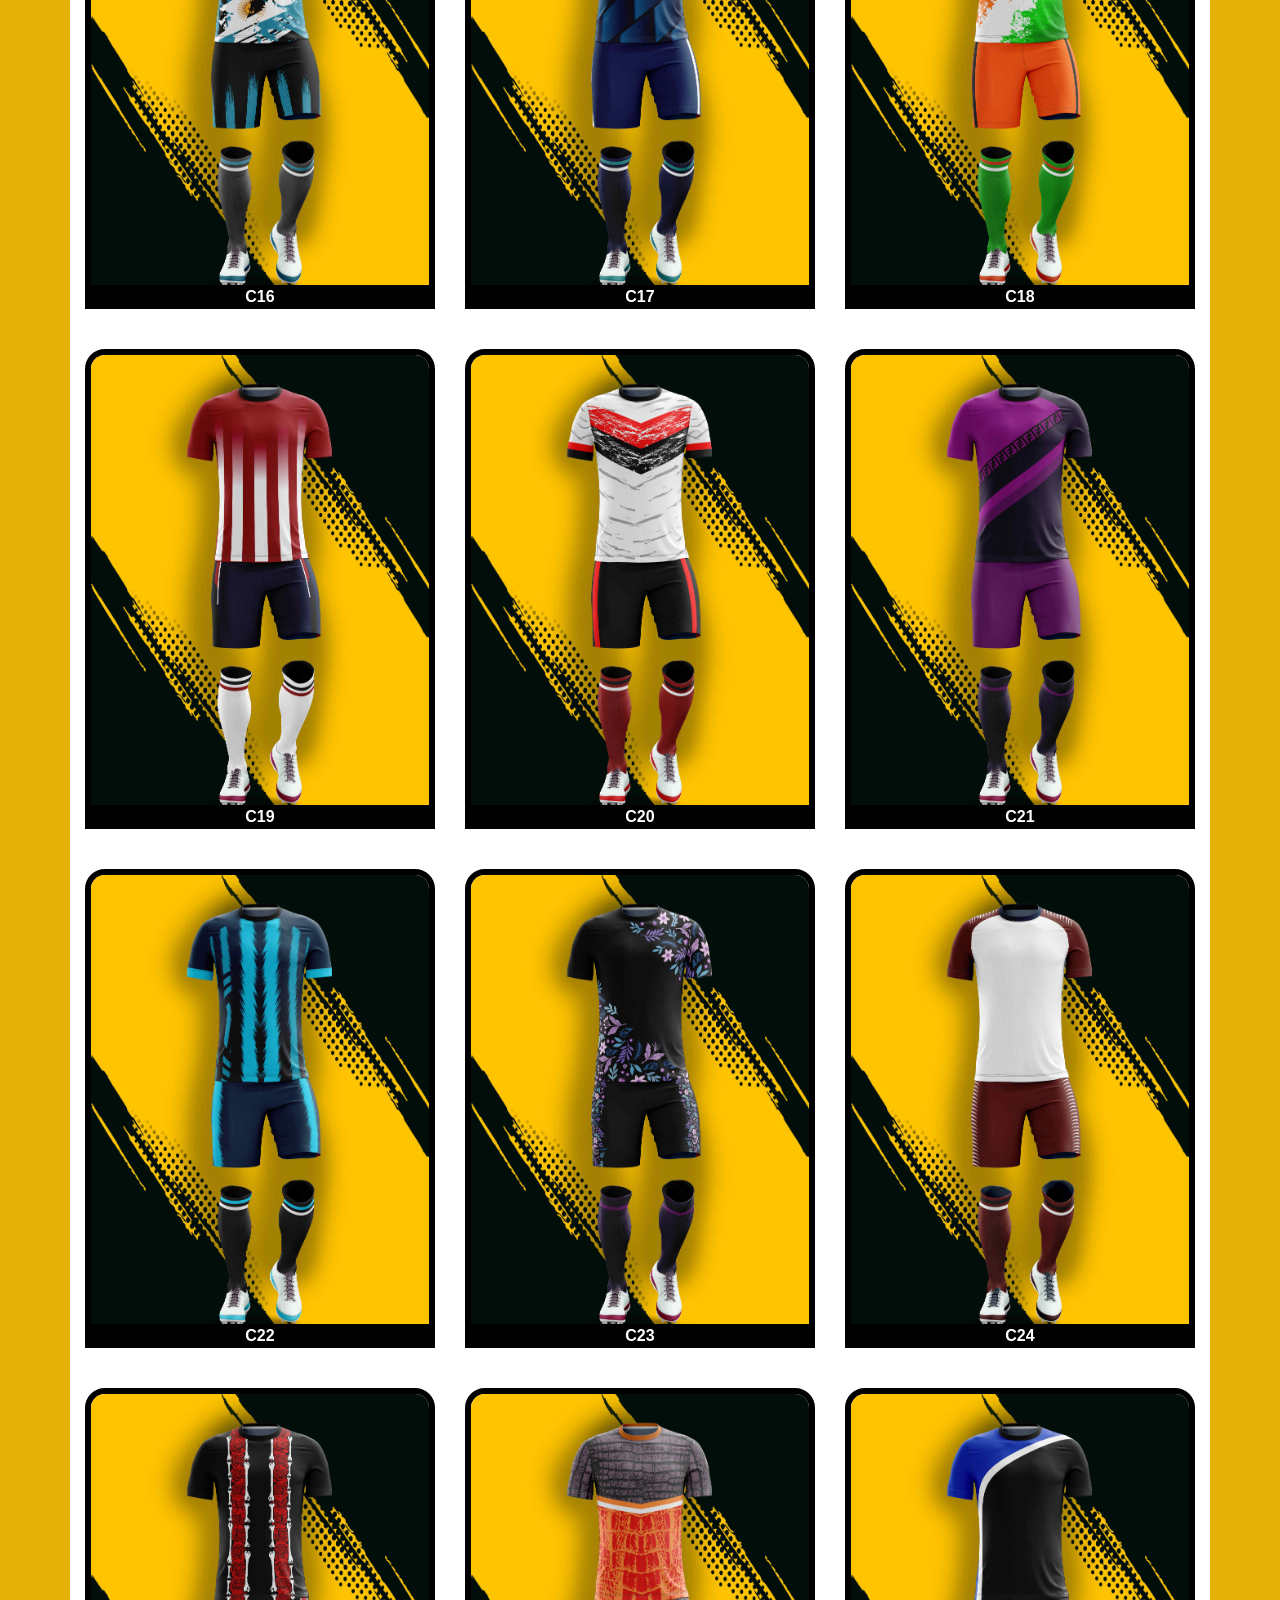
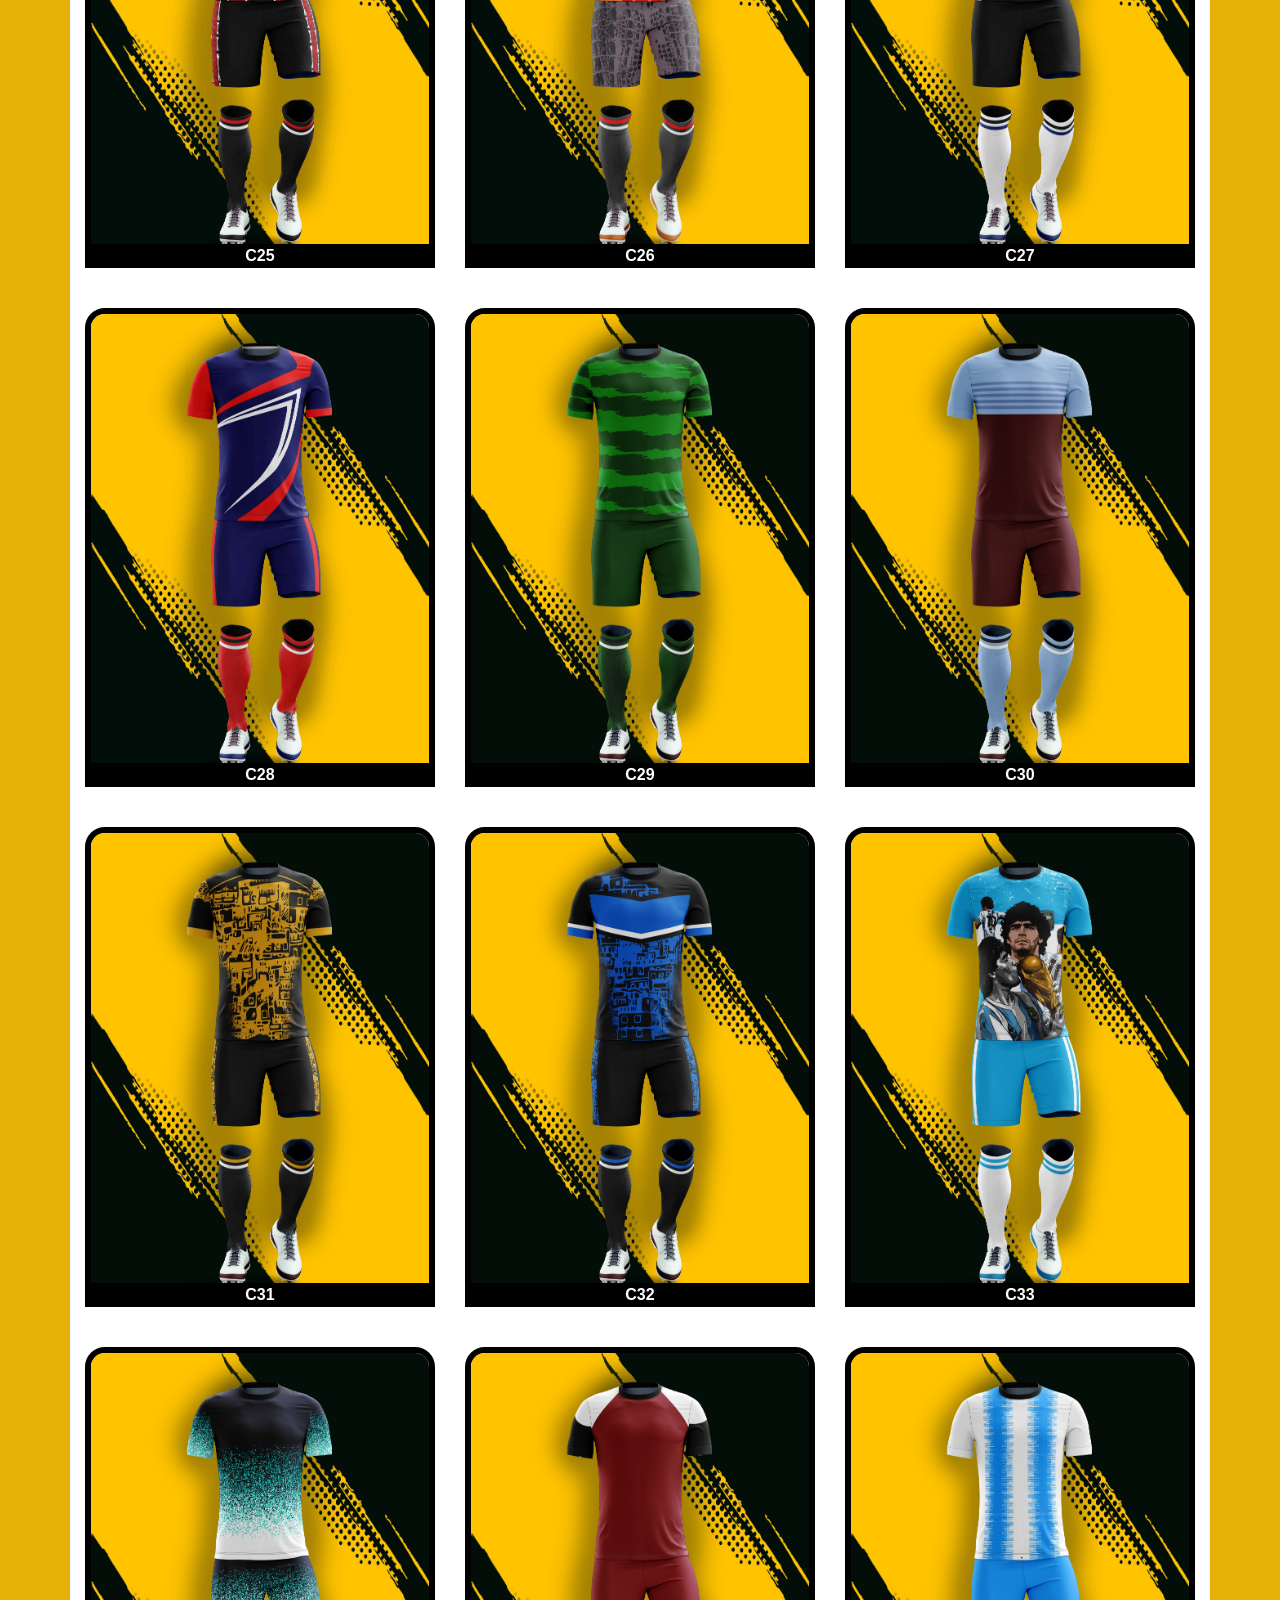
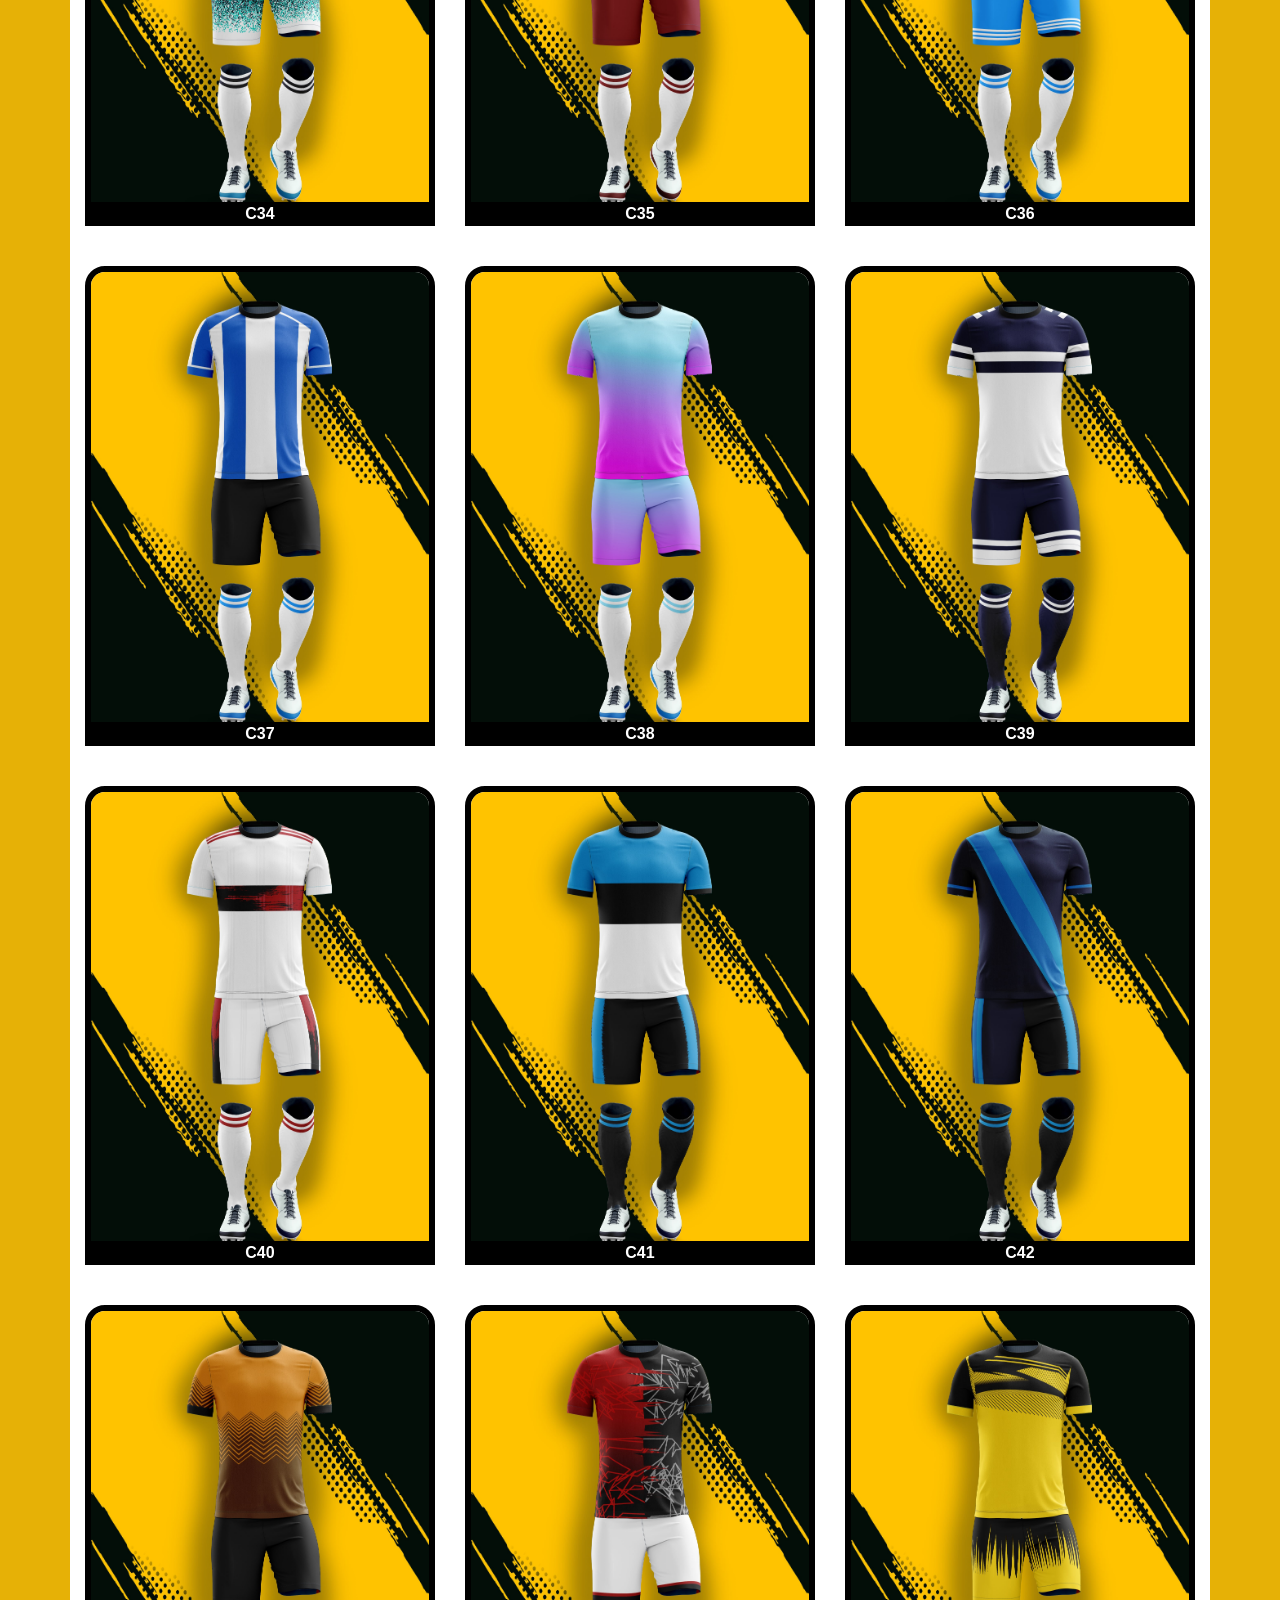
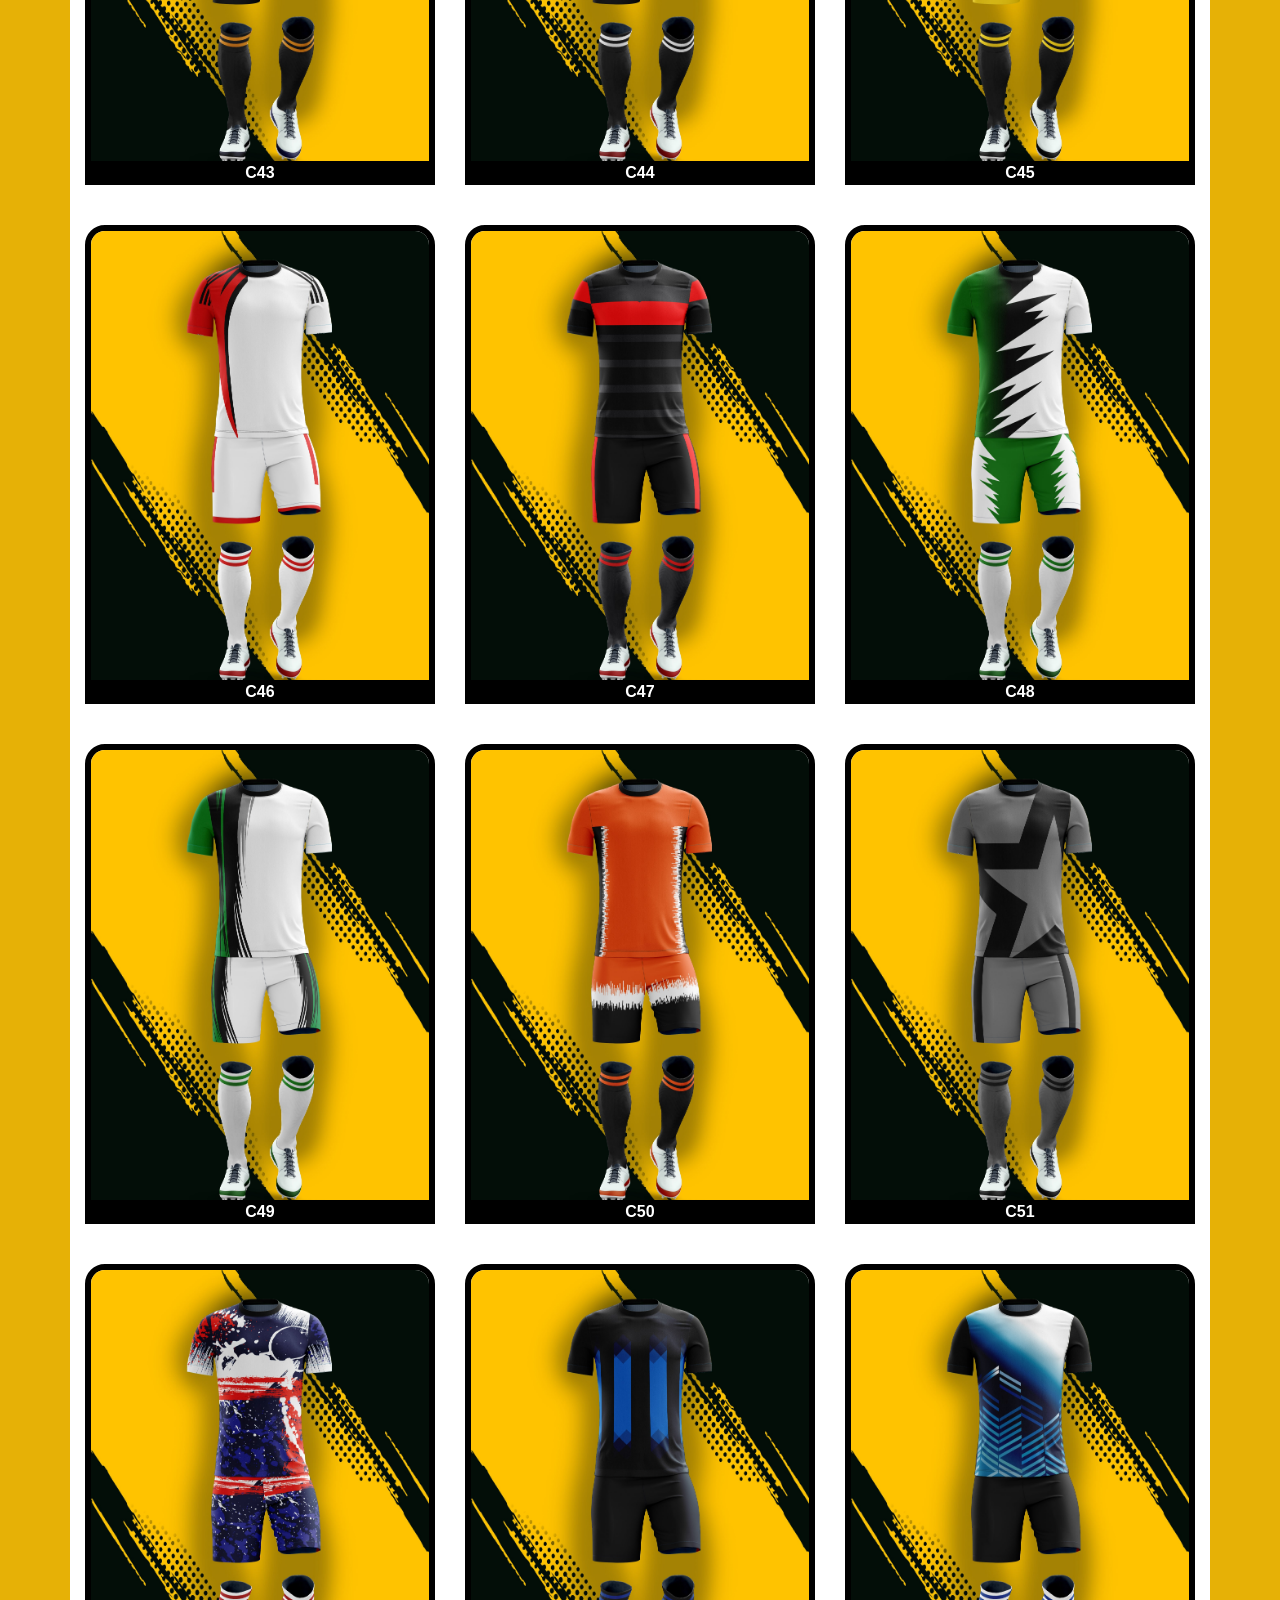
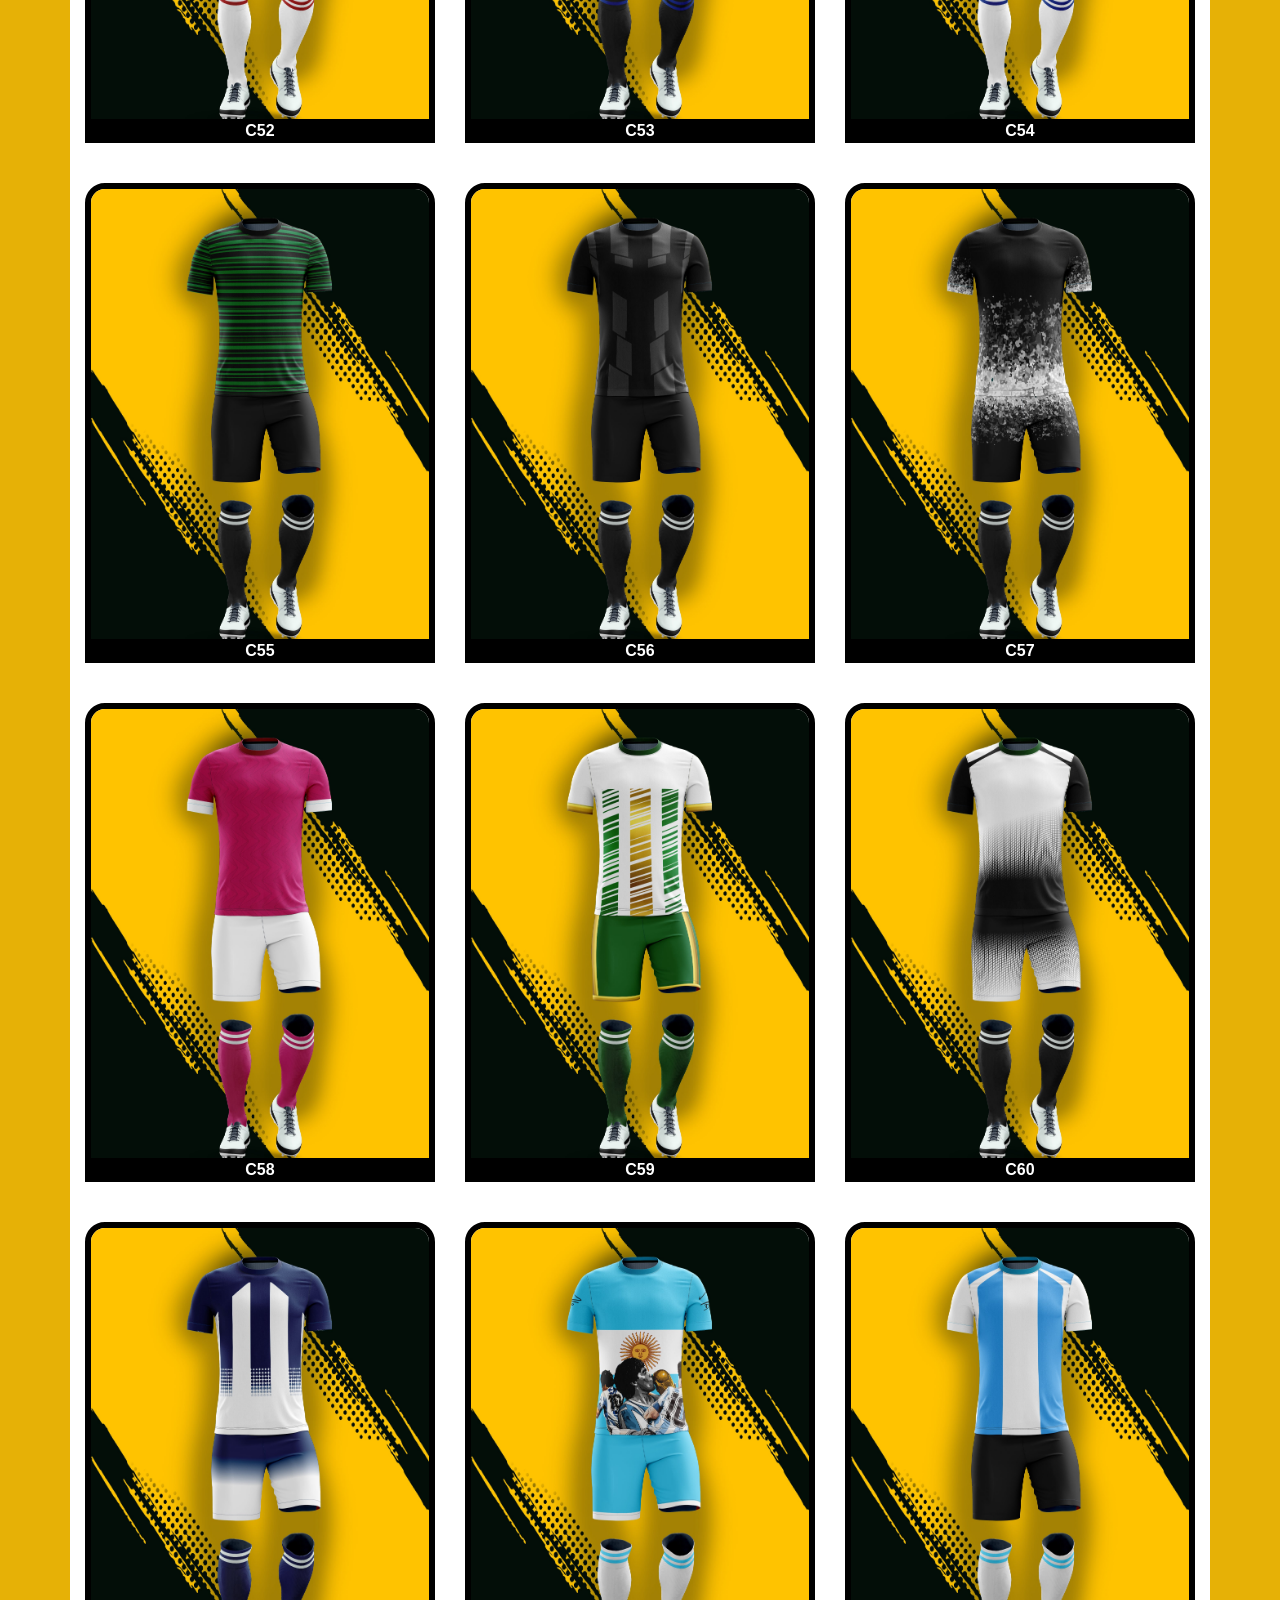
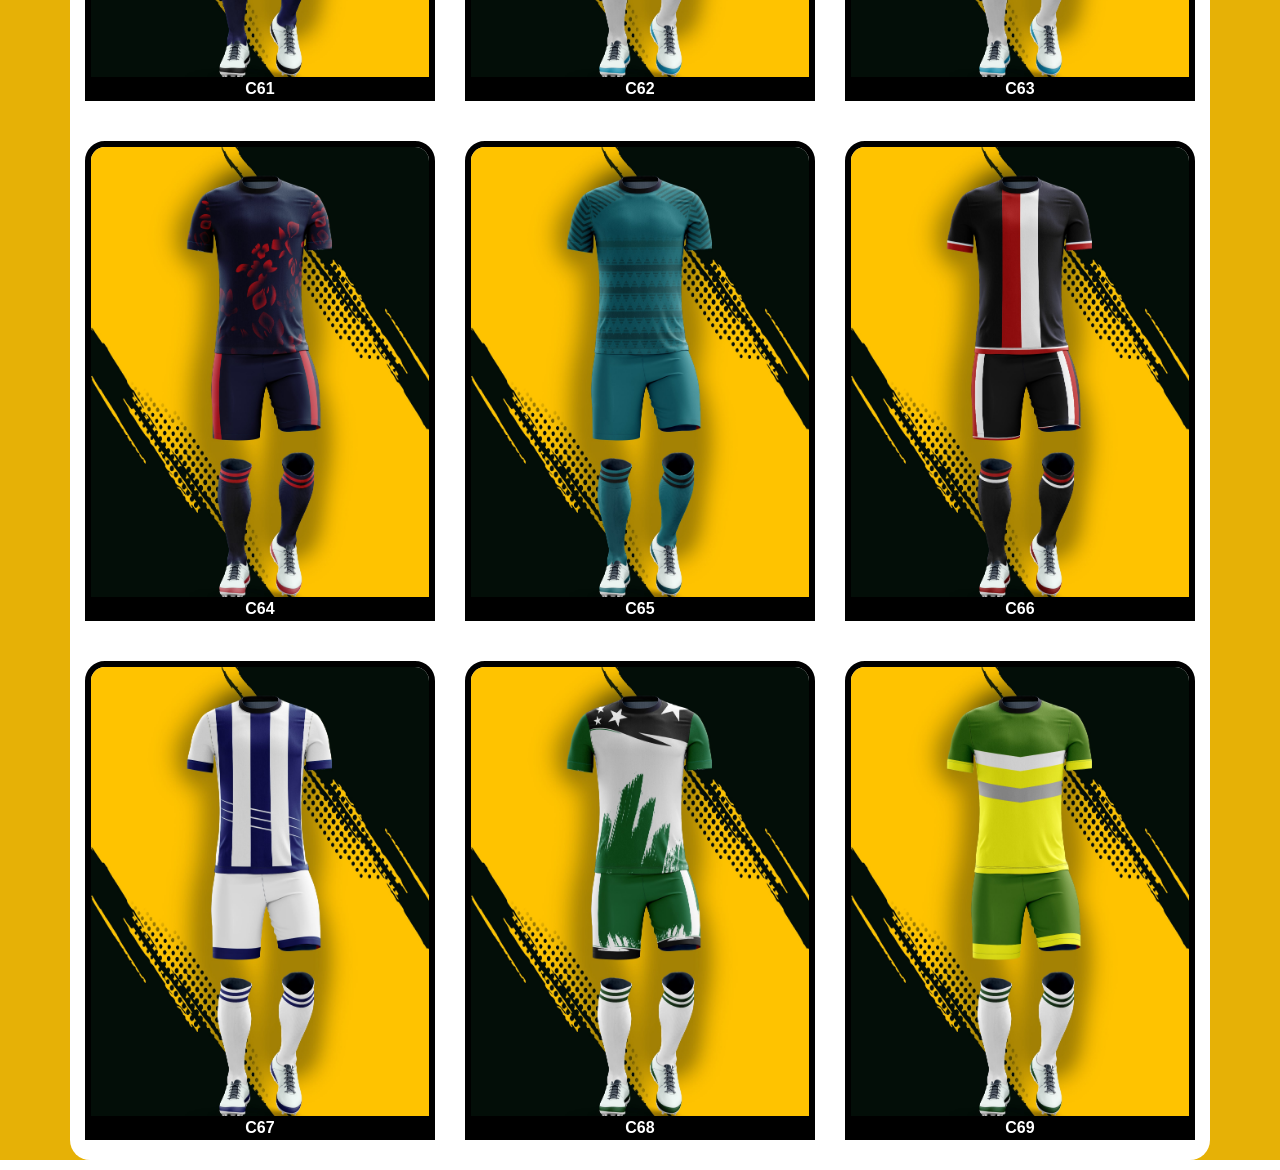
==== commit f6318627: "Update camisetas.html" ====
--- a/camisetas.html
+++ b/camisetas.html
@@ -513,7 +513,7 @@
               <a href="http://docs.google.com/uc?export=download&id=1JDb9sdTIGQXuc55t_GNsU32_KSC0T8vE">
                 <div class="imagen">
                   <img class="img" src="img/C54.jpg" title="Mockup" alt="Mockup" />
-                  <div class="txt"> <center>C27</center></div>
+                  <div class="txt"> <center>C54</center></div>
                 </div>
               </a>
             </div>
@@ -575,7 +575,7 @@
 
                     <div class="row">
           <div class="col-md-4">
-            <a href="ttp://docs.google.com/uc?export=download&id=19ukTbHNQmTa32KB2YsOZtJOnVscGEcSU">
+            <a href="Http://docs.google.com/uc?export=download&id=19ukTbHNQmTa32KB2YsOZtJOnVscGEcSU">
               <div class="imagen">
               <img class="img" src="img/C61.jpg" title="Mockup" alt="Mockup" />
                 <div class="txt"> <center>C61</center></div>
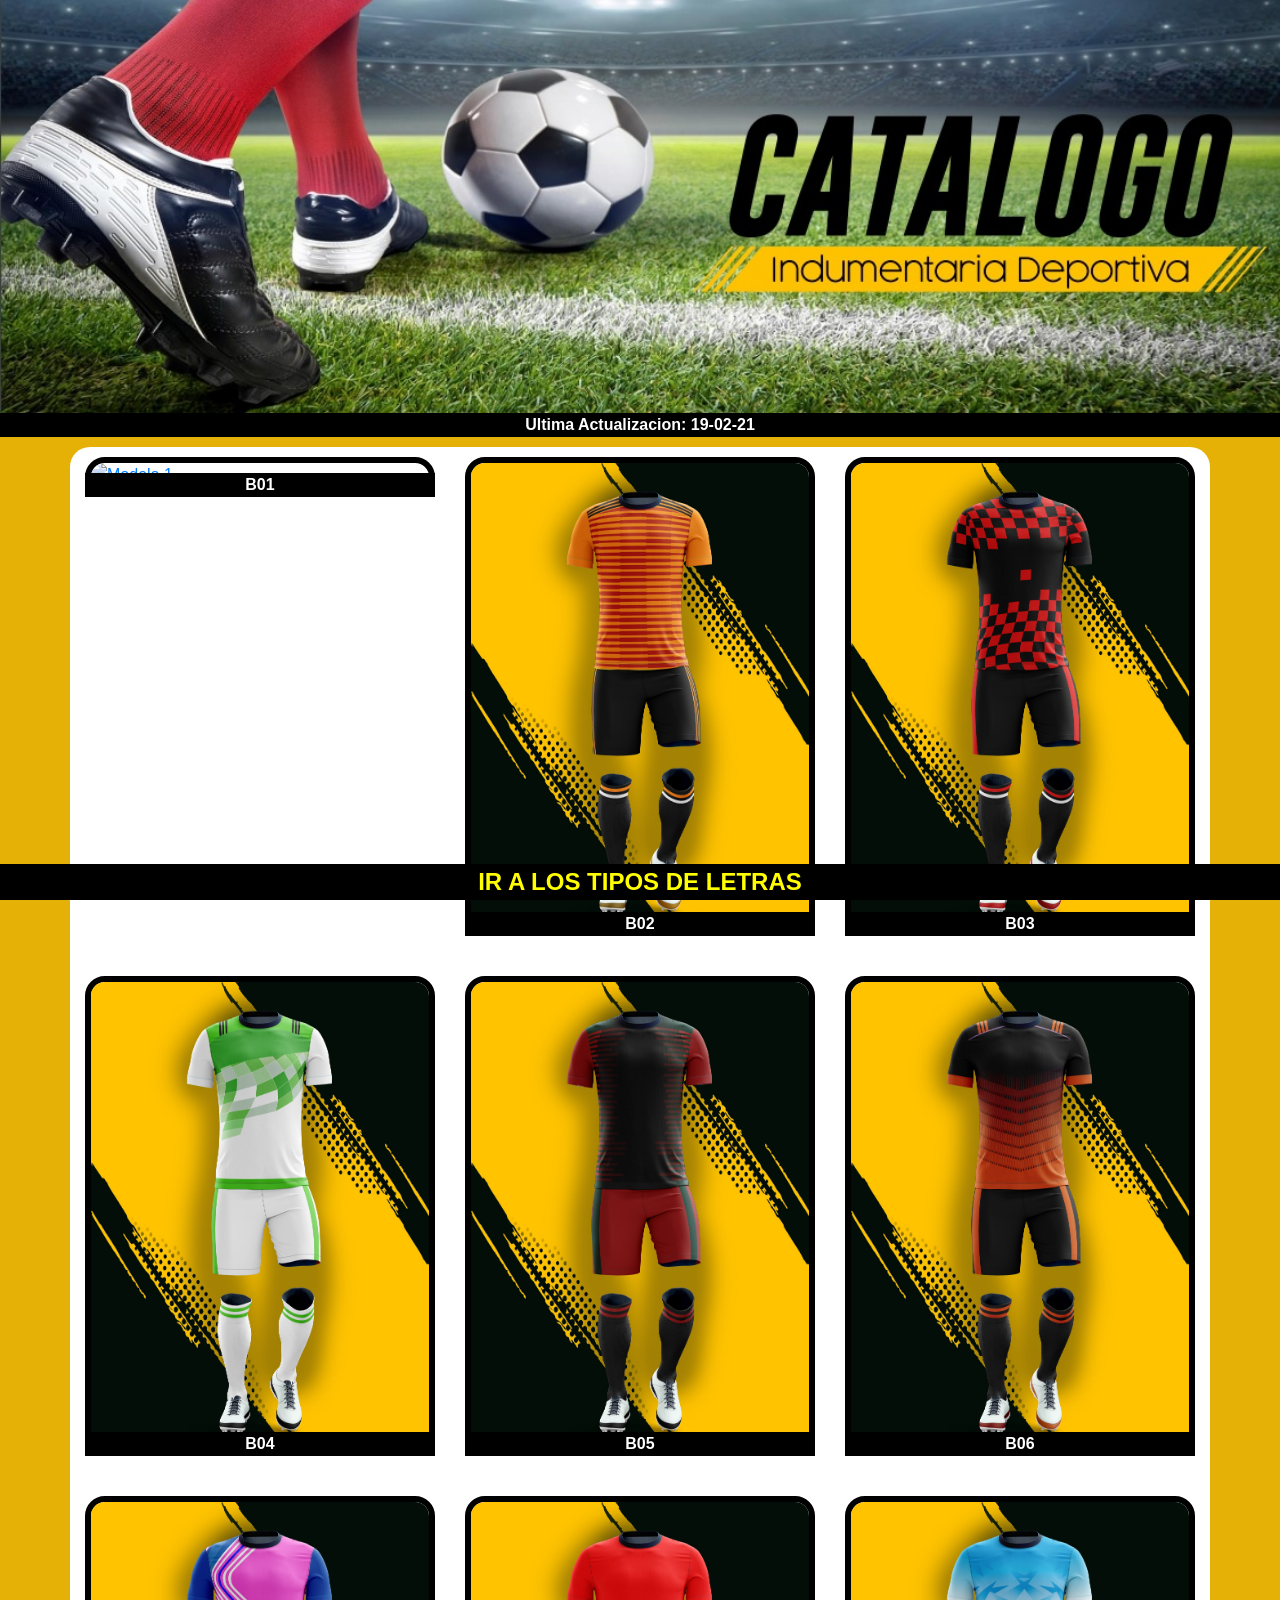
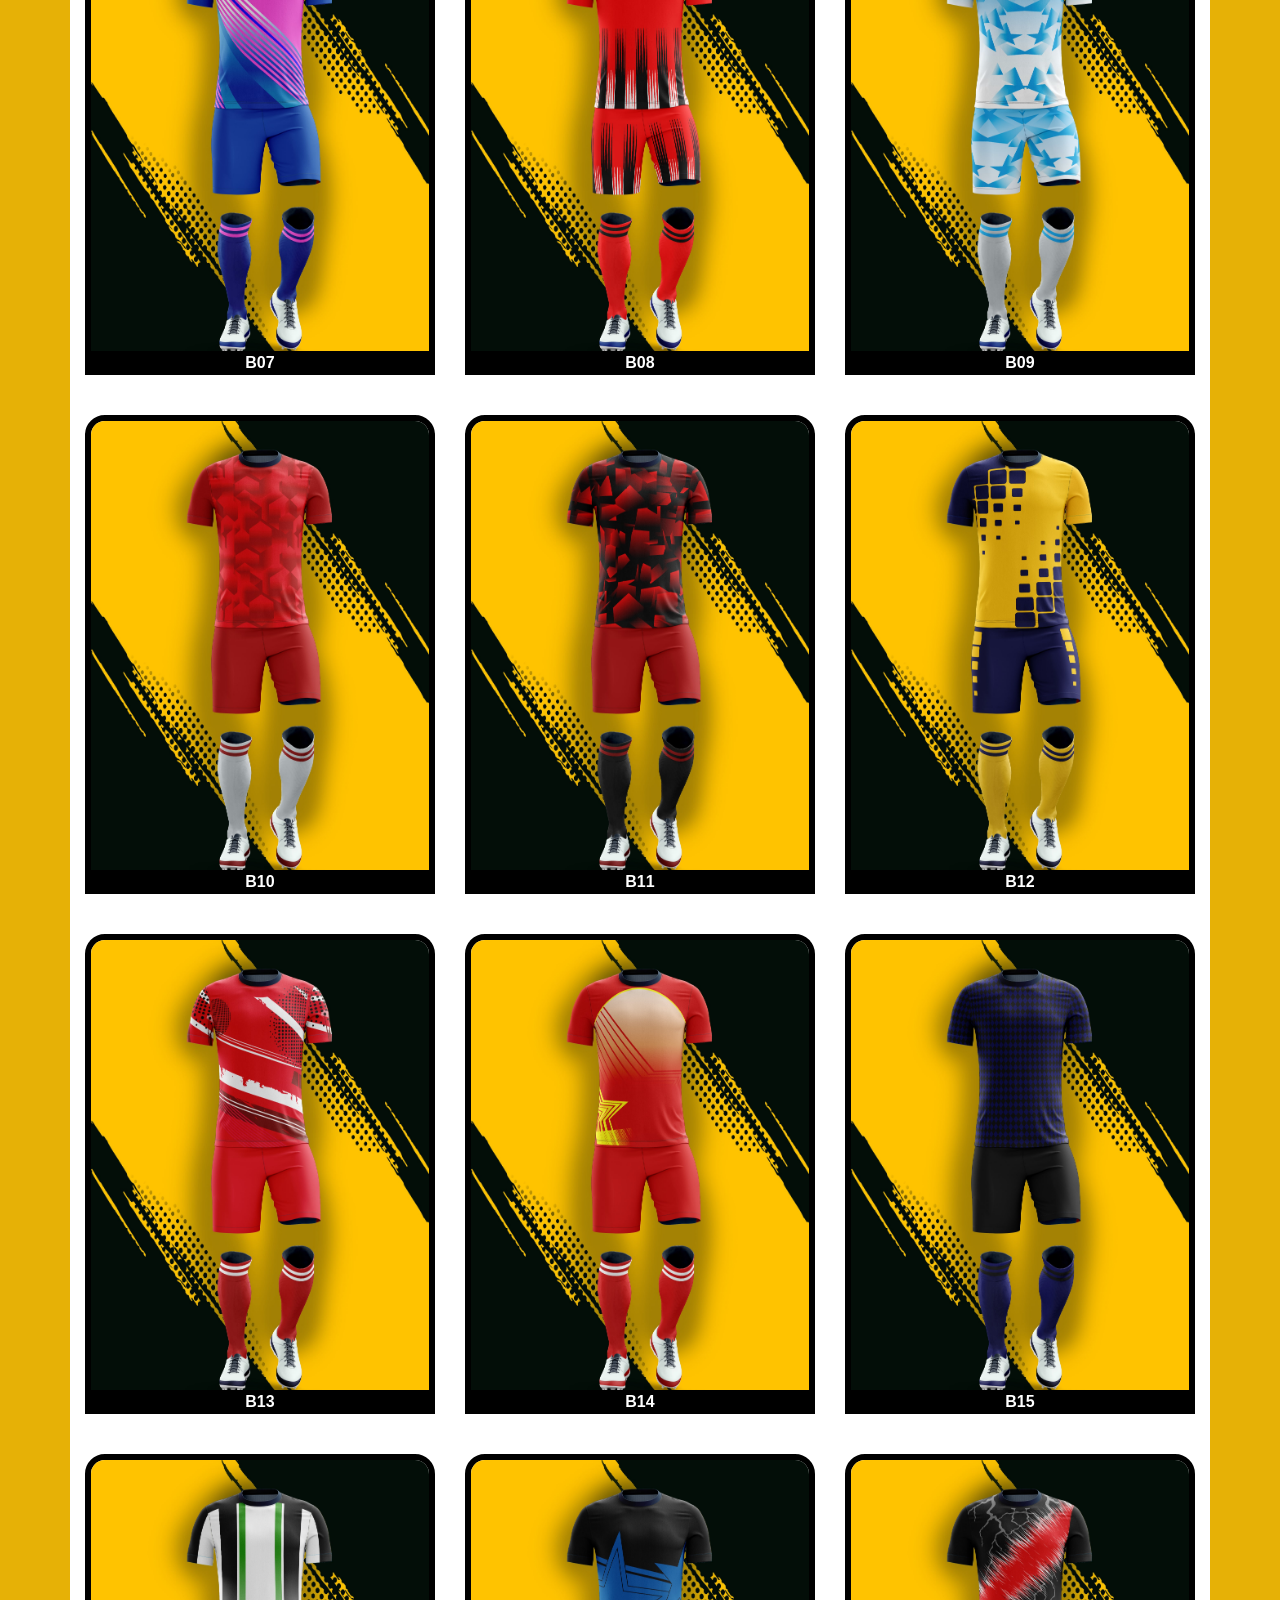
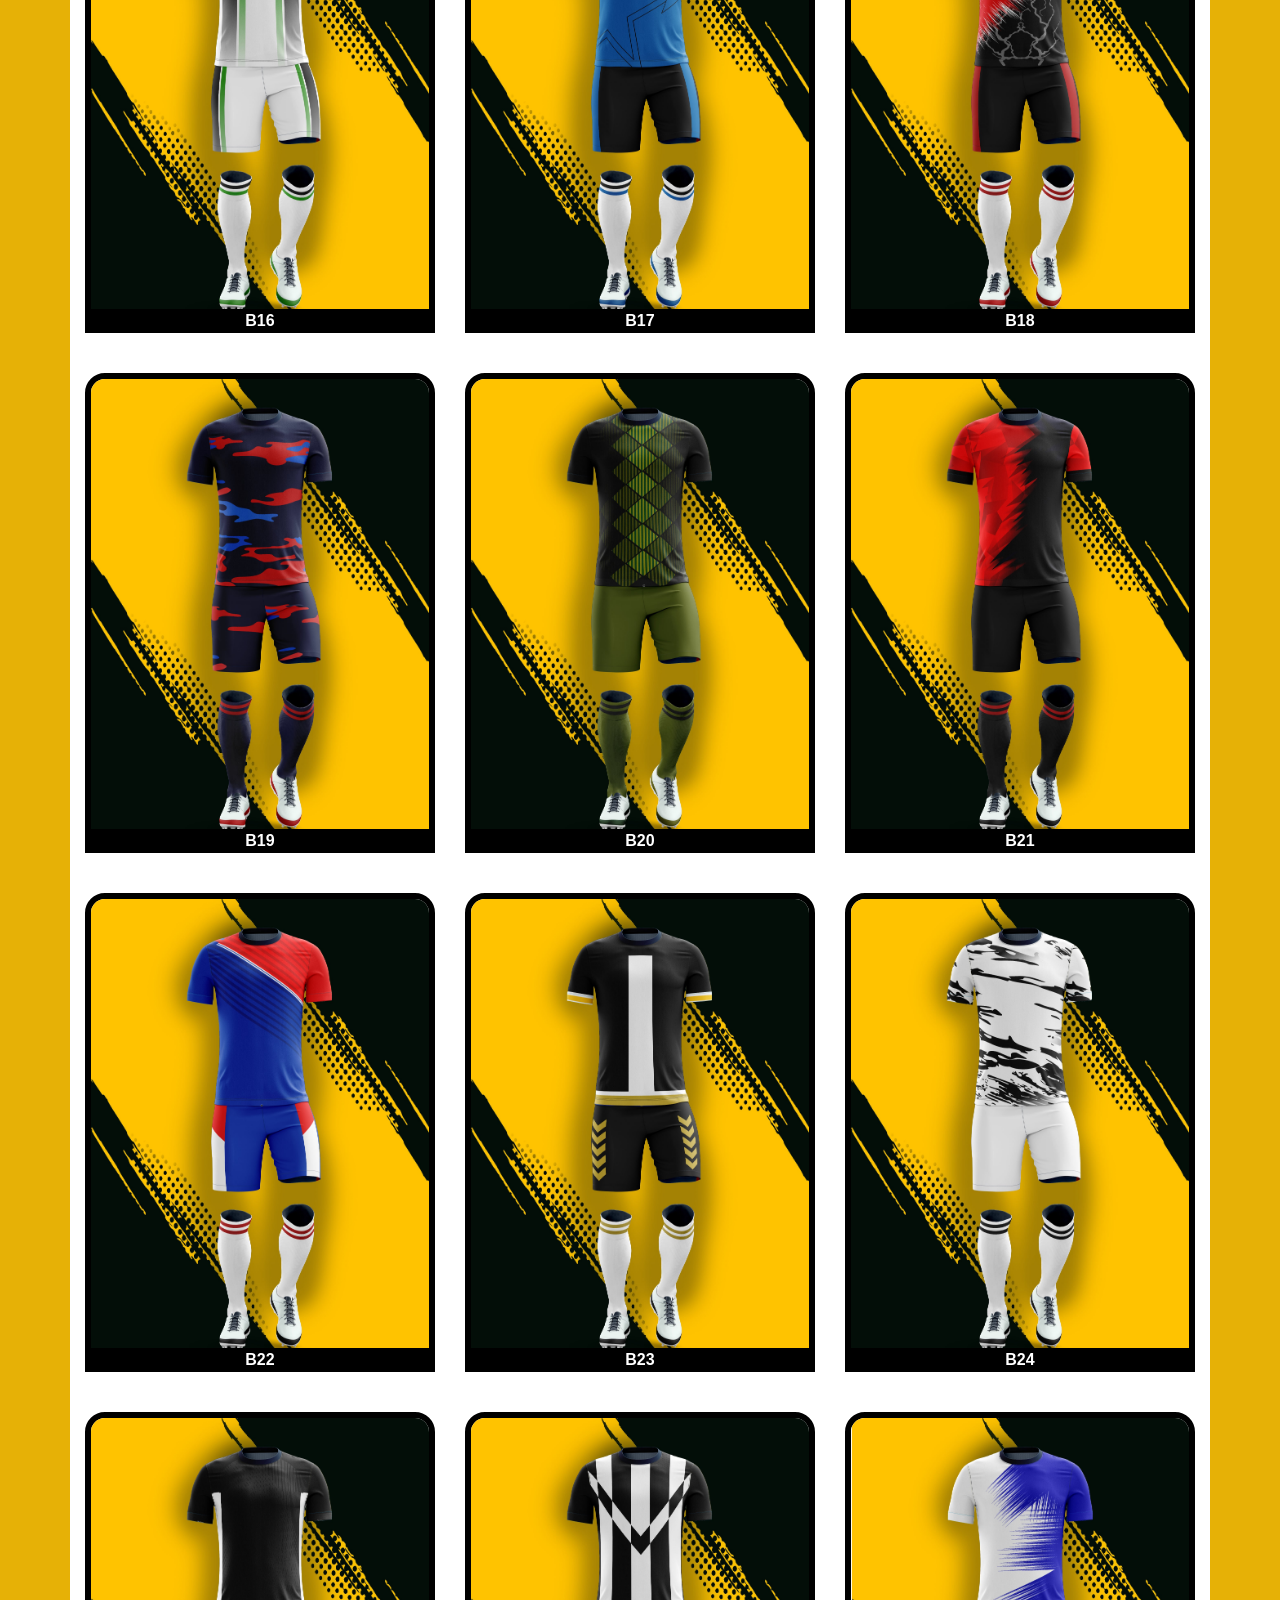
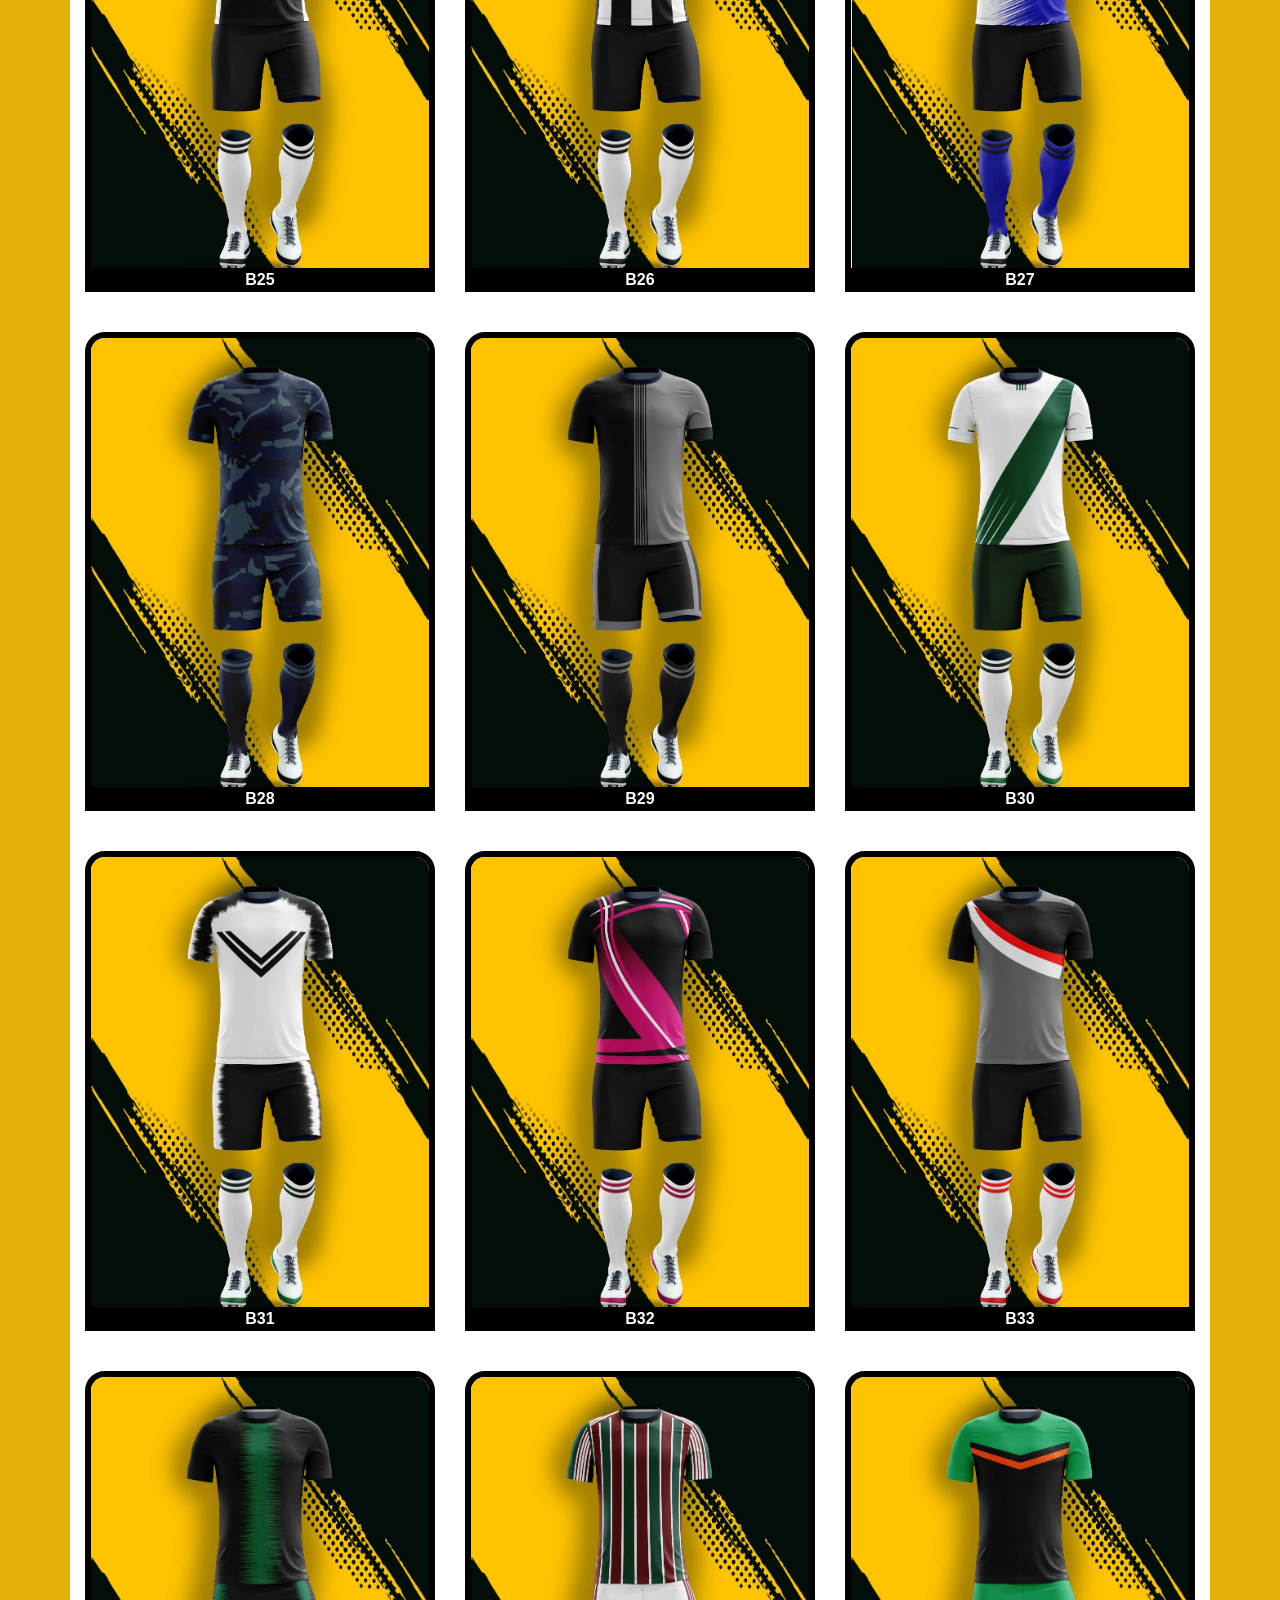
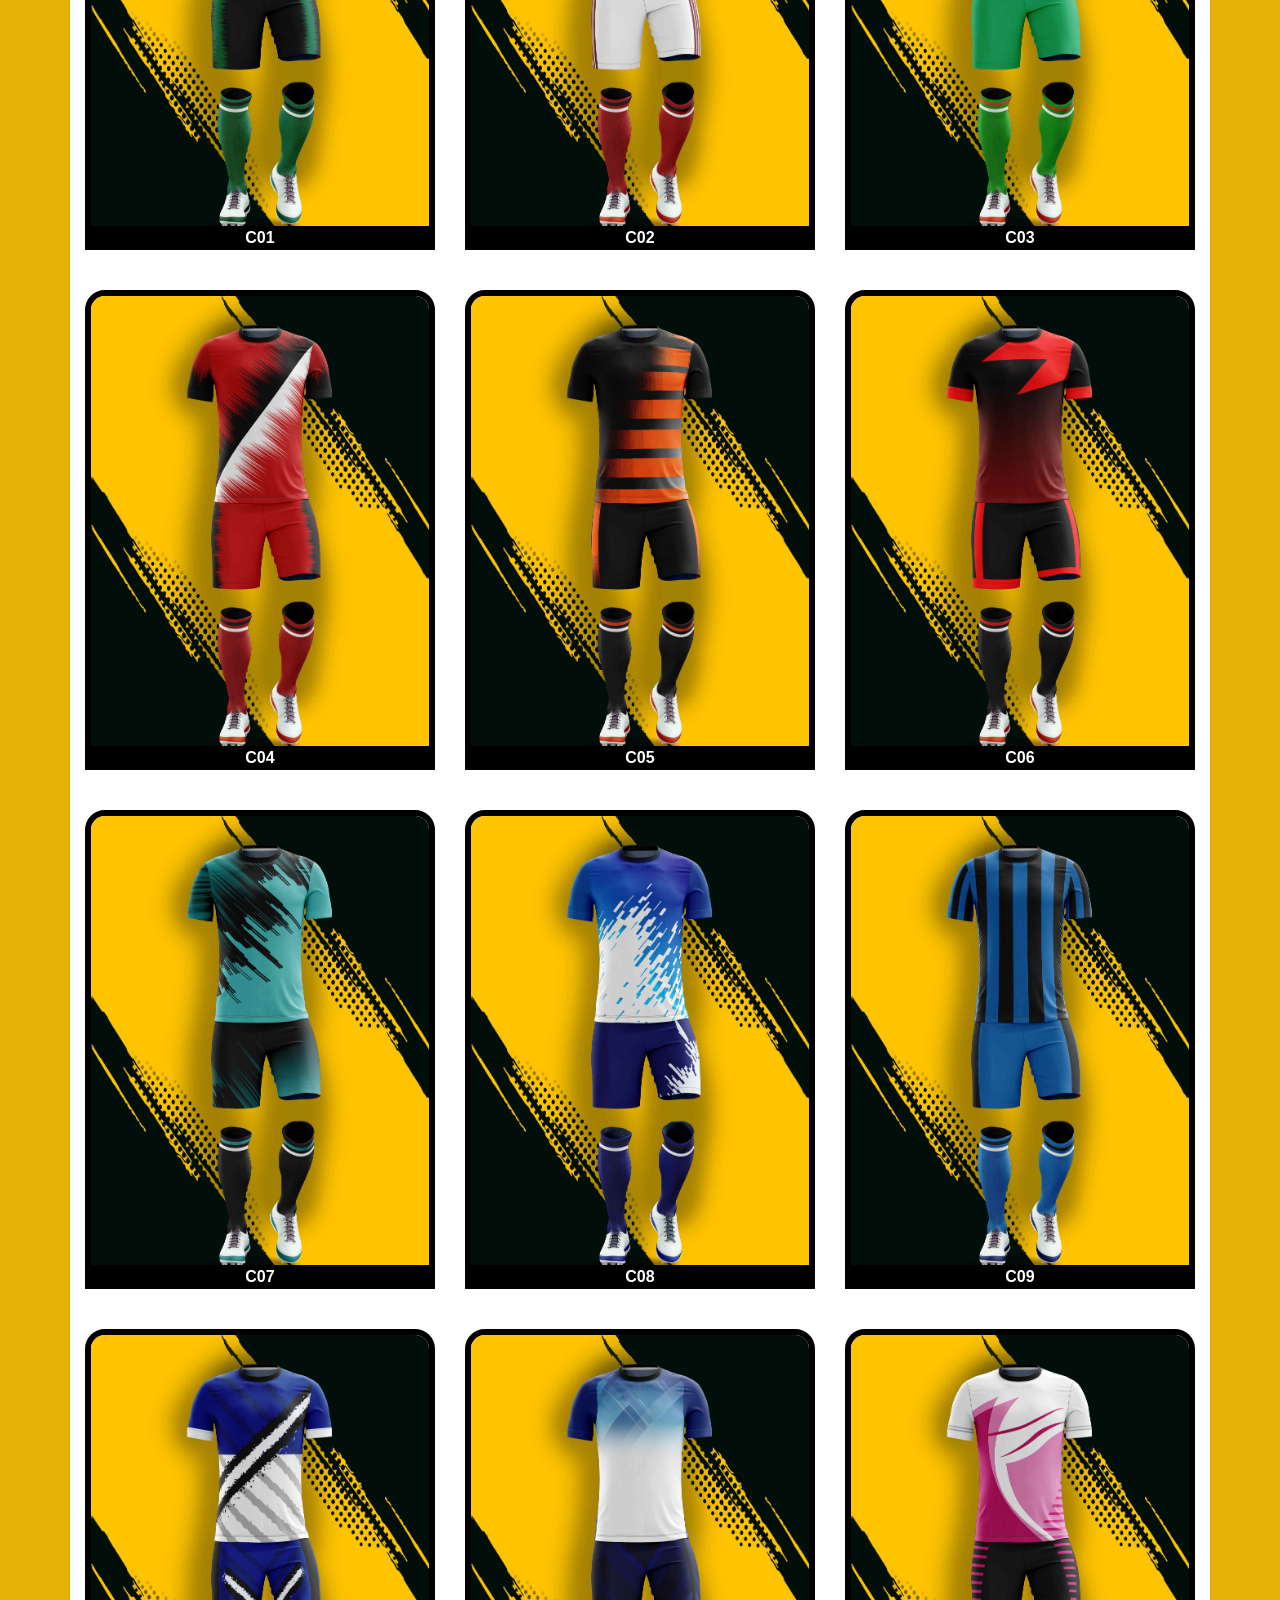
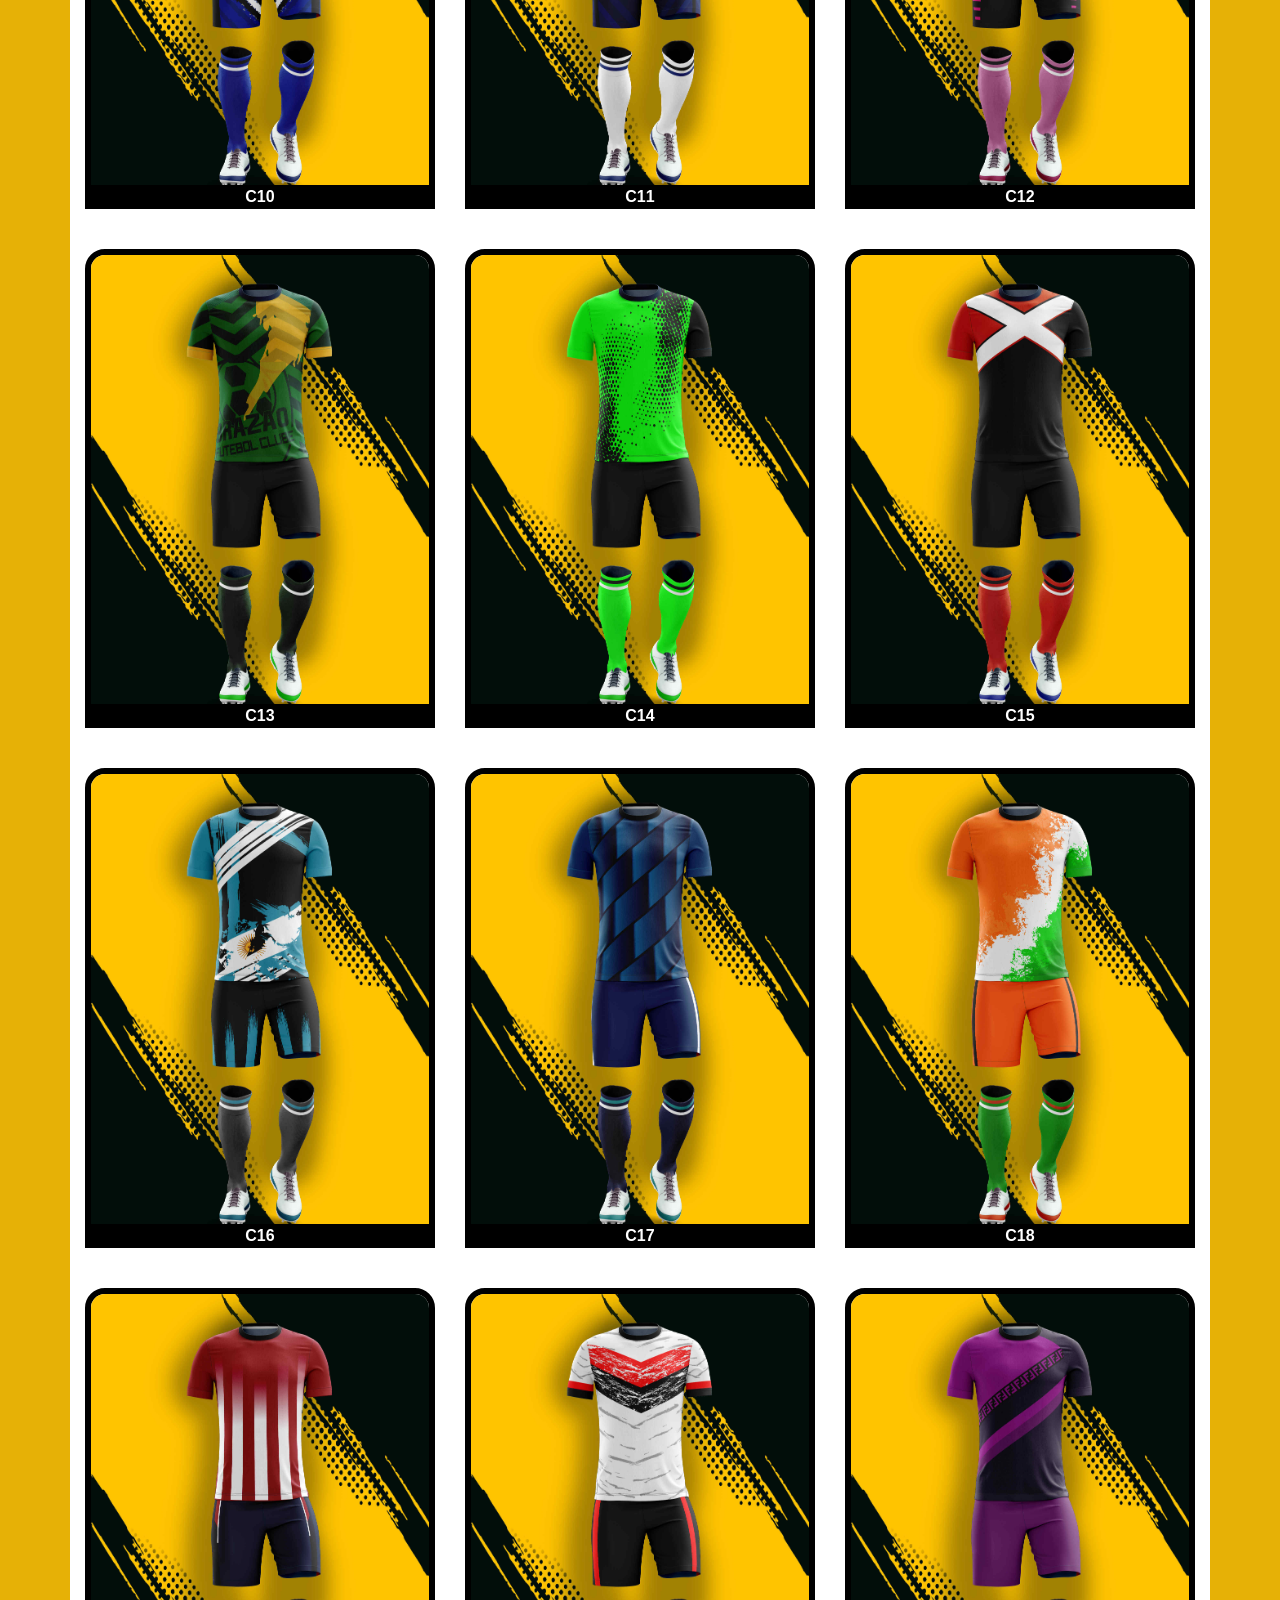
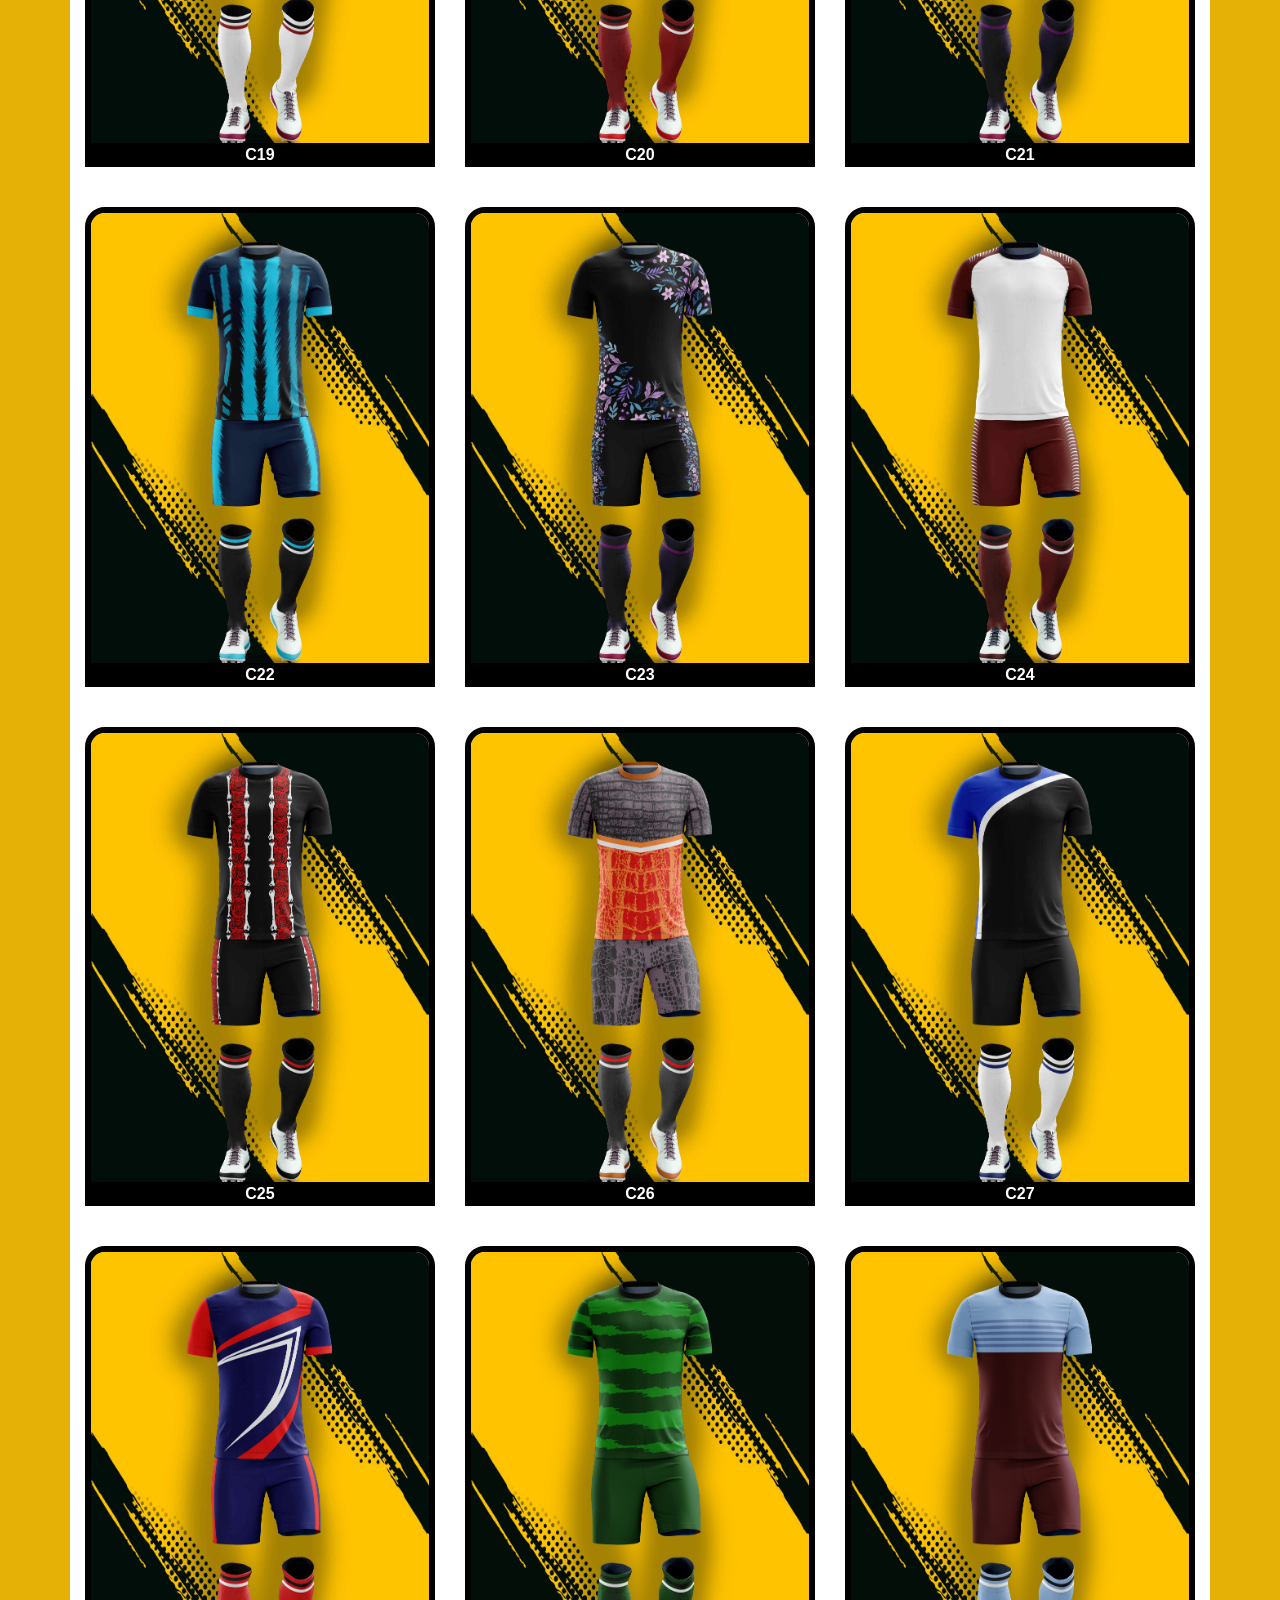
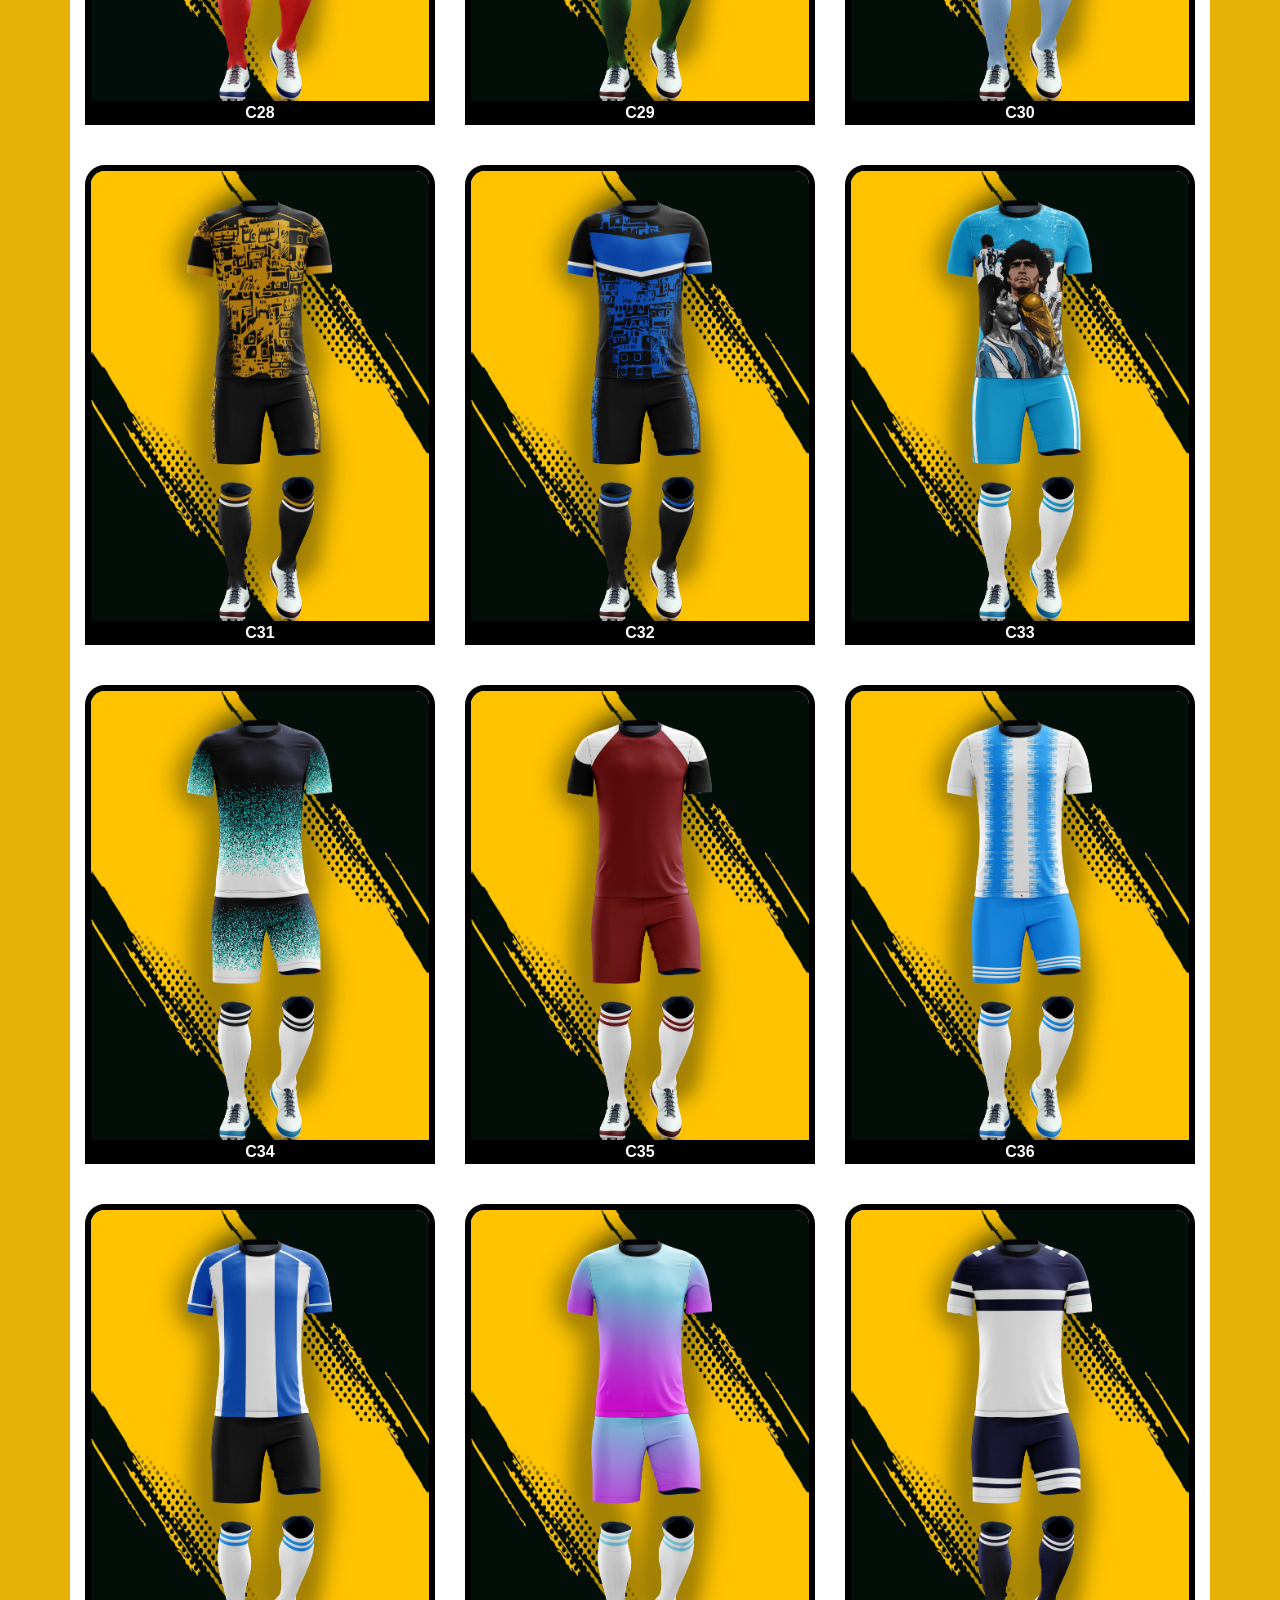
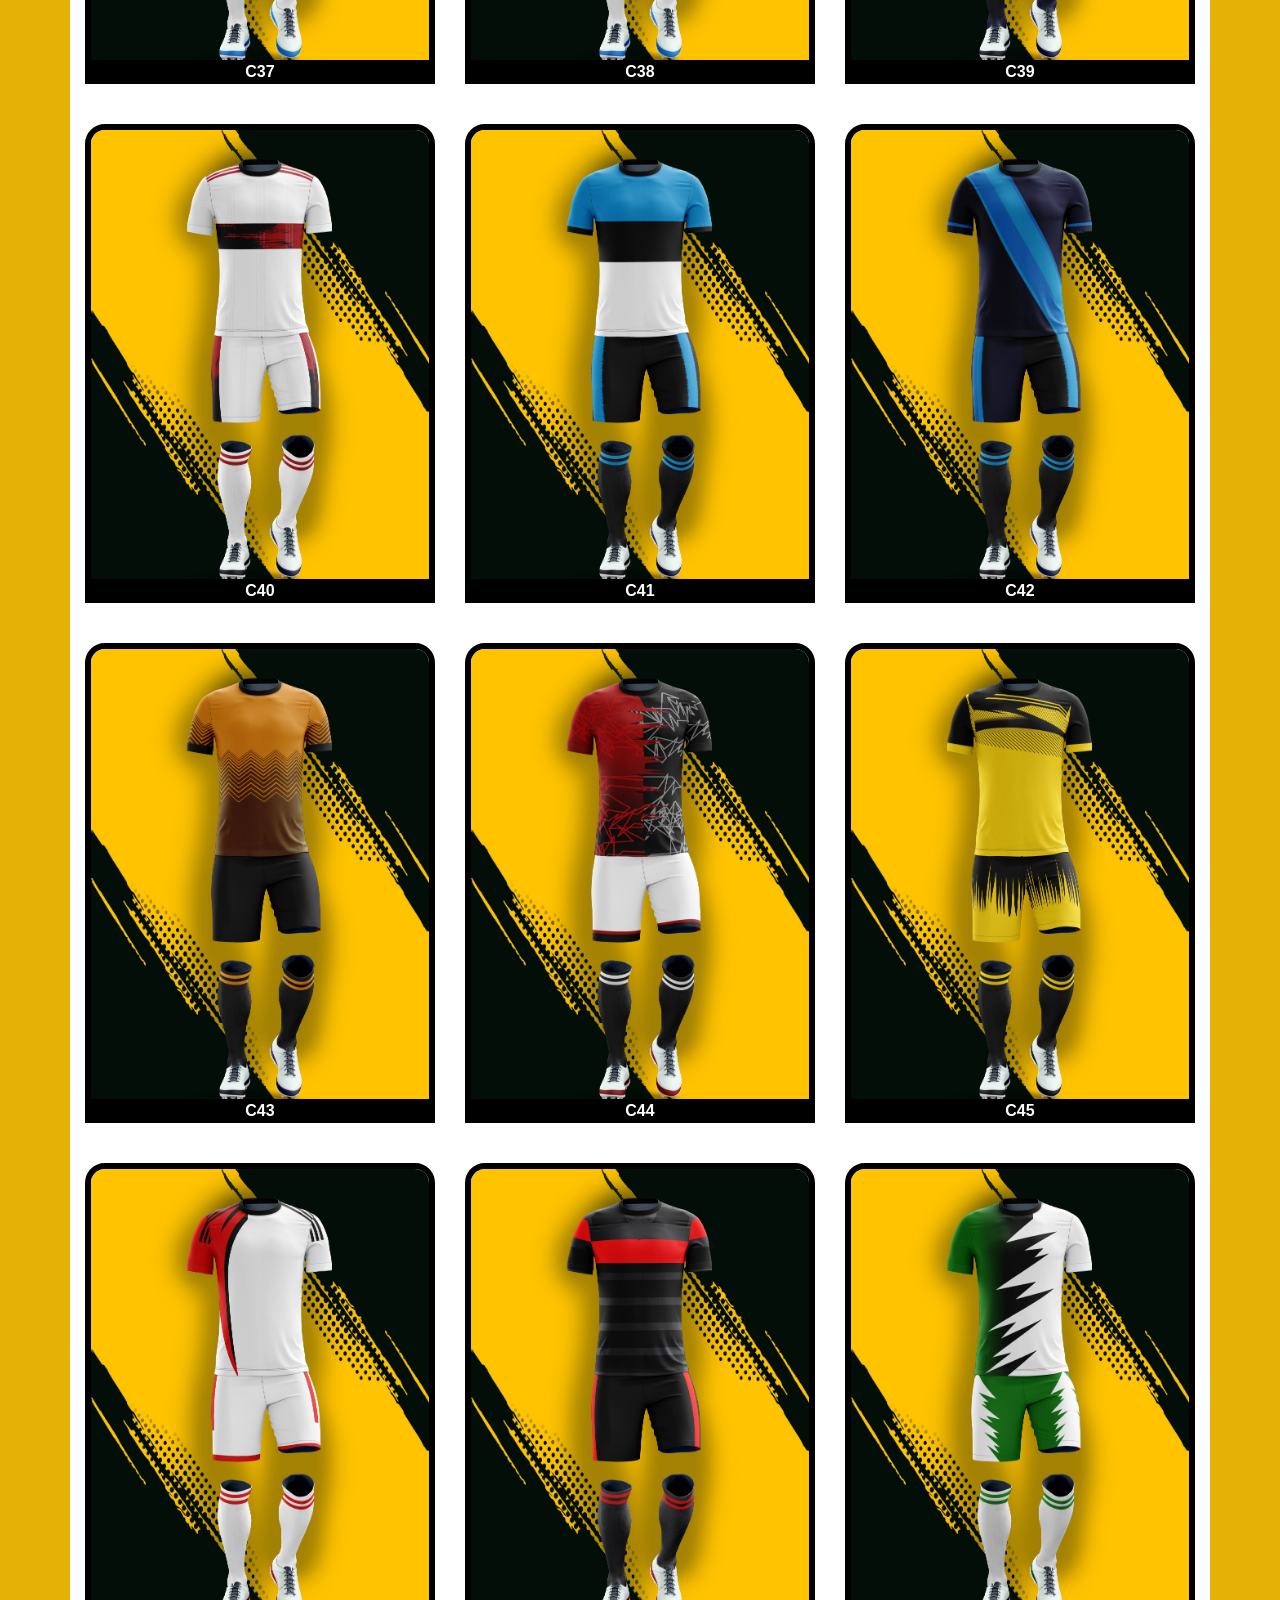
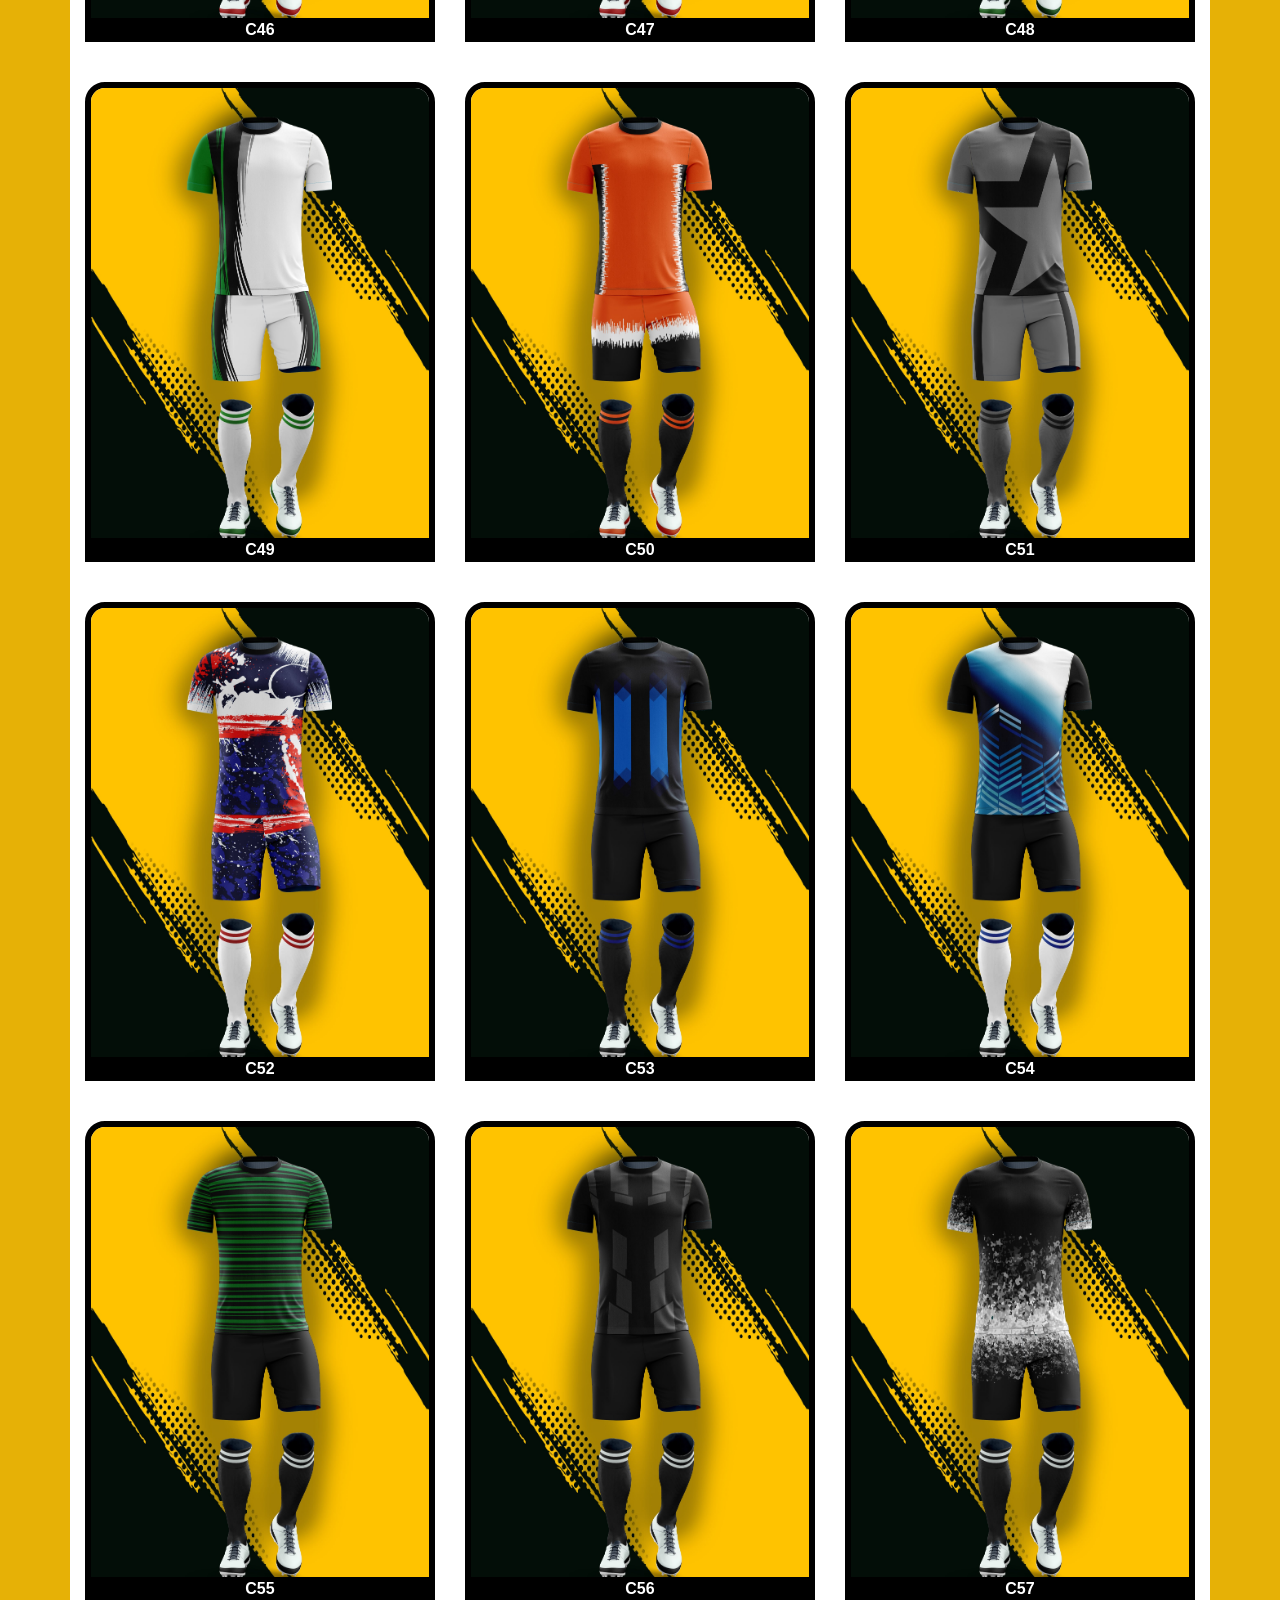
==== commit a11c6159: "V4" ====
--- a/camisetas.html
+++ b/camisetas.html
@@ -25,11 +25,356 @@
         <a href="index.html">
         <img src="img/encabezado.jpg" class="encabezado" alt="..." />
         </a>
+                <div class="update">
+           Ultima Actualizacion: 19-02-21          
+        </div>
       </div>
 
       <div class="container">
         <div> 
 
+
+          <div class="row">
+
+          <div class="col-md-4">
+
+            <a href="http://docs.google.com/uc?export=download&id=1TITlwmDbZuaSjRCeMfpr5v4vASjTJnAb">
+              <div class="imagen">
+              <img class="img" src="img/b01.jpg" title="Modelo 1" alt="Modelo 1" />
+                <div class="txt"> <center>B01</center></div>
+
+              </div>
+            </a>
+
+          </div>
+          <div class="col-md-4">
+            <a href="http://docs.google.com/uc?export=download&id=1j276HAVdMkU6Tl6F3jIRfgk-AsgvAvIP">
+              <div class="imagen">
+              <img class="img" src="img/B02.jpg" title="Mockup" alt="Mockup" />
+                <div class="txt"> <center>B02</center></div>
+              </div>
+            </a>
+          </div>
+          <div class="col-md-4">
+            <a href="http://docs.google.com/uc?export=download&id=1YFJxN_XJ8a64v8a9RJMk7GhAF4sVdTOR">
+              <div class="imagen">
+              <img class="img" src="img/B03.jpg" title="Mockup" alt="Mockup" />
+                <div class="txt"> <center>B03</center></div>
+              </div>
+            </a>
+          </div>
+        </div>
+
+        <div class="row">
+
+          <div class="col-md-4">
+
+            <a href="http://docs.google.com/uc?export=download&id=1ACsPBfpVdrQqHPP9cVxMu2AeO6U3imaH">
+              <div class="imagen">
+              <img class="img" src="img/B04.jpg" title="Modelo 1" alt="Modelo 1" />
+                <div class="txt"> <center>B04</center></div>
+
+              </div>
+            </a>
+
+          </div>
+          <div class="col-md-4">
+            <a href="http://docs.google.com/uc?export=download&id=1ucijDe5WDtH2wDJToKAnLrisdnoTD7zT">
+              <div class="imagen">
+              <img class="img" src="img/B05.jpg" title="Mockup" alt="Mockup" />
+                <div class="txt"> <center>B05</center></div>
+              </div>
+            </a>
+          </div>
+          <div class="col-md-4">
+            <a href="http://docs.google.com/uc?export=download&id=1ccWJ4zOi-chcye2n1EAdfn1ctnF0KdY5">
+              <div class="imagen">
+              <img class="img" src="img/B06.jpg" title="Mockup" alt="Mockup" />
+                <div class="txt"> <center>B06</center></div>
+              </div>
+            </a>
+          </div>
+        </div>
+
+        <div class="row">
+
+          <div class="col-md-4">
+
+            <a href="http://docs.google.com/uc?export=download&id=1FQlXL7dCMZX-B_3xAL00W9AaHBEDALw0">
+              <div class="imagen">
+              <img class="img" src="img/B07.jpg" title="Modelo 1" alt="Modelo 1" />
+                <div class="txt"> <center>B07</center></div>
+
+              </div>
+            </a>
+
+          </div>
+          <div class="col-md-4">
+            <a href="http://docs.google.com/uc?export=download&id=1jhu64mpeh9t1v5M7lzyrS6ierK_yWNEz">
+              <div class="imagen">
+              <img class="img" src="img/B08.jpg" title="Mockup" alt="Mockup" />
+                <div class="txt"> <center>B08</center></div>
+              </div>
+            </a>
+          </div>
+          <div class="col-md-4">
+            <a href="http://docs.google.com/uc?export=download&id=1QIAO4ZAupNa5fjpPZZPCWbm-QgmhfVO5">
+              <div class="imagen">
+              <img class="img" src="img/B09.jpg" title="Mockup" alt="Mockup" />
+                <div class="txt"> <center>B09</center></div>
+              </div>
+            </a>
+          </div>
+        </div>
+
+        <div class="row">
+
+          <div class="col-md-4">
+
+            <a href="http://docs.google.com/uc?export=download&id=1iWACPucGd7r173BgwFaJ9IeDFHMWkA4w">
+              <div class="imagen">
+              <img class="img" src="img/B10.jpg" title="Modelo 1" alt="Modelo 1" />
+                <div class="txt"> <center>B10</center></div>
+
+              </div>
+            </a>
+
+          </div>
+          <div class="col-md-4">
+            <a href="http://docs.google.com/uc?export=download&id=12CBcNRA5yBeL5PdwchH3co3CebaMUbqe">
+              <div class="imagen">
+              <img class="img" src="img/B11.jpg" title="Mockup" alt="Mockup" />
+                <div class="txt"> <center>B11</center></div>
+              </div>
+            </a>
+          </div>
+          <div class="col-md-4">
+            <a href="http://docs.google.com/uc?export=download&id=11qwbW2Bd7BVX88RyNM09rDE0vF0Pb_ja">
+              <div class="imagen">
+              <img class="img" src="img/B12.jpg" title="Mockup" alt="Mockup" />
+                <div class="txt"> <center>B12</center></div>
+              </div>
+            </a>
+          </div>
+        </div>
+
+        <div class="row">
+
+          <div class="col-md-4">
+
+            <a href="http://docs.google.com/uc?export=download&id=1yvWmfrSvE1lZr_U7Ir5UiXDc_-nJWYVg">
+              <div class="imagen">
+              <img class="img" src="img/B13.jpg" title="Modelo 1" alt="Modelo 1" />
+                <div class="txt"> <center>B13</center></div>
+
+              </div>
+            </a>
+
+          </div>
+          <div class="col-md-4">
+            <a href="http://docs.google.com/uc?export=download&id=1TJ5WXl2wcaRmWyk5nQpHaO_60ktLrweM">
+              <div class="imagen">
+              <img class="img" src="img/B14.jpg" title="Mockup" alt="Mockup" />
+                <div class="txt"> <center>B14</center></div>
+              </div>
+            </a>
+          </div>
+          <div class="col-md-4">
+            <a href="http://docs.google.com/uc?export=download&id=1nfHTCQnGyZYeGgiqMM-JZ81sIaLp86jd">
+              <div class="imagen">
+              <img class="img" src="img/B15.jpg" title="Mockup" alt="Mockup" />
+                <div class="txt"> <center>B15</center></div>
+              </div>
+            </a>
+          </div>
+        </div>
+
+        <div class="row">
+
+          <div class="col-md-4">
+
+            <a href="http://docs.google.com/uc?export=download&id=1asf7pGD2Sl3emRz8Xt5RLpJNWscYyyKf">
+              <div class="imagen">
+              <img class="img" src="img/B16.jpg" title="Modelo 1" alt="Modelo 1" />
+                <div class="txt"> <center>B16</center></div>
+
+              </div>
+            </a>
+
+          </div>
+          <div class="col-md-4">
+            <a href="http://docs.google.com/uc?export=download&id=1U8q981_ZZZ2IcuYcnYbGcZKOT6-Q1d4s">
+              <div class="imagen">
+              <img class="img" src="img/B17.jpg" title="Mockup" alt="Mockup" />
+                <div class="txt"> <center>B17</center></div>
+              </div>
+            </a>
+          </div>
+          <div class="col-md-4">
+            <a href="http://docs.google.com/uc?export=download&id=1aR7zPzcnQkkTGYIVykBAstzoRkIbleL4">
+              <div class="imagen">
+              <img class="img" src="img/B18.jpg" title="Mockup" alt="Mockup" />
+                <div class="txt"> <center>B18</center></div>
+              </div>
+            </a>
+          </div>
+        </div>
+
+        <div class="row">
+
+          <div class="col-md-4">
+
+            <a href="http://docs.google.com/uc?export=download&id=1CLrMagMZRTMWM14G3i_ER3zkUdcKkgWZ">
+              <div class="imagen">
+              <img class="img" src="img/B19.jpg" title="Modelo 1" alt="Modelo 1" />
+                <div class="txt"> <center>B19</center></div>
+
+              </div>
+            </a>
+
+          </div>
+          <div class="col-md-4">
+            <a href="http://docs.google.com/uc?export=download&id=1p4PdI50d8g-6kgObdGe7cq8n3q86Hhoq">
+              <div class="imagen">
+              <img class="img" src="img/B20.jpg" title="Mockup" alt="Mockup" />
+                <div class="txt"> <center>B20</center></div>
+              </div>
+            </a>
+          </div>
+          <div class="col-md-4">
+            <a href="http://docs.google.com/uc?export=download&id=1E9PmwYLXNBJUU7emf3muVzrt28GfkkLp">
+              <div class="imagen">
+              <img class="img" src="img/B21.jpg" title="Mockup" alt="Mockup" />
+                <div class="txt"> <center>B21</center></div>
+              </div>
+            </a>
+          </div>
+        </div>
+
+        <div class="row">
+
+          <div class="col-md-4">
+
+            <a href="http://docs.google.com/uc?export=download&id=1y_DpV1kQwyYExAJWxzlZ6k_2rT0kUZH8">
+              <div class="imagen">
+              <img class="img" src="img/B22.jpg" title="Modelo 1" alt="Modelo 1" />
+                <div class="txt"> <center>B22</center></div>
+
+              </div>
+            </a>
+
+          </div>
+          <div class="col-md-4">
+            <a href="http://docs.google.com/uc?export=download&id=1JiYld2PuuJt0mkRhxzJ6fPgWheXPKPpI">
+              <div class="imagen">
+              <img class="img" src="img/B23.jpg" title="Mockup" alt="Mockup" />
+                <div class="txt"> <center>B23</center></div>
+              </div>
+            </a>
+          </div>
+          <div class="col-md-4">
+            <a href="http://docs.google.com/uc?export=download&id=1F_KFWo3AyddTNdnT0f-gf8Wu-2sHmbWt">
+              <div class="imagen">
+              <img class="img" src="img/B24.jpg" title="Mockup" alt="Mockup" />
+                <div class="txt"> <center>B24</center></div>
+              </div>
+            </a>
+          </div>
+        </div>
+
+        <div class="row">
+
+          <div class="col-md-4">
+
+            <a href="http://docs.google.com/uc?export=download&id=1yrX9JUU6cVNam_wMXq-jKUYpVAGa2270">
+              <div class="imagen">
+              <img class="img" src="img/B25.jpg" title="Modelo 1" alt="Modelo 1" />
+                <div class="txt"> <center>B25</center></div>
+
+              </div>
+            </a>
+
+          </div>
+          <div class="col-md-4">
+            <a href="http://docs.google.com/uc?export=download&id=1ig1TFtC7EsO2JWvSvnt8jVKRSjidiqu-">
+              <div class="imagen">
+              <img class="img" src="img/B26.jpg" title="Mockup" alt="Mockup" />
+                <div class="txt"> <center>B26</center></div>
+              </div>
+            </a>
+          </div>
+          <div class="col-md-4">
+            <a href="http://docs.google.com/uc?export=download&id=1HB3SE9l4_jrhZtQmXfMyYGGM373YZMtN">
+              <div class="imagen">
+              <img class="img" src="img/B27.jpg" title="Mockup" alt="Mockup" />
+                <div class="txt"> <center>B27</center></div>
+              </div>
+            </a>
+          </div>
+        </div>
+
+        <div class="row">
+
+          <div class="col-md-4">
+
+            <a href="http://docs.google.com/uc?export=download&id=1-YbwJJvI-z3Z1F64bnJhPL-4iuRycEsx">
+              <div class="imagen">
+              <img class="img" src="img/B28.jpg" title="Modelo 1" alt="Modelo 1" />
+                <div class="txt"> <center>B28</center></div>
+
+              </div>
+            </a>
+
+          </div>
+          <div class="col-md-4">
+            <a href="http://docs.google.com/uc?export=download&id=1PDz90lSg_SCjbRHN0I_98txY-_UWiYn2">
+              <div class="imagen">
+              <img class="img" src="img/B29.jpg" title="Mockup" alt="Mockup" />
+                <div class="txt"> <center>B29</center></div>
+              </div>
+            </a>
+          </div>
+          <div class="col-md-4">
+            <a href="http://docs.google.com/uc?export=download&id=1zy0vlcbZ2GpDhwHkVLgtb8kEVBSbG-iG">
+              <div class="imagen">
+              <img class="img" src="img/B30.jpg" title="Mockup" alt="Mockup" />
+                <div class="txt"> <center>B30</center></div>
+              </div>
+            </a>
+          </div>
+        </div>
+
+        <div class="row">
+
+          <div class="col-md-4">
+
+            <a href="http://docs.google.com/uc?export=download&id=1Lx7-R7ppqfxgjJHT4wePZSb2YFMdrq14">
+              <div class="imagen">
+              <img class="img" src="img/B31.jpg" title="Modelo 1" alt="Modelo 1" />
+                <div class="txt"> <center>B31</center></div>
+
+              </div>
+            </a>
+
+          </div>
+          <div class="col-md-4">
+            <a href="http://docs.google.com/uc?export=download&id=1sMK7l6zGgOISxhiLrLrRxhyMqMDelwQR">
+              <div class="imagen">
+              <img class="img" src="img/B32.jpg" title="Mockup" alt="Mockup" />
+                <div class="txt"> <center>B32</center></div>
+              </div>
+            </a>
+          </div>
+          <div class="col-md-4">
+            <a href="http://docs.google.com/uc?export=download&id=1IlzeP0-fUpu7OguB4ALcnex6Jfh2y93W">
+              <div class="imagen">
+              <img class="img" src="img/B33.jpg" title="Mockup" alt="Mockup" />
+                <div class="txt"> <center>B33</center></div>
+              </div>
+            </a>
+          </div>
+        </div>
+
         <div class="row">
 
           <div class="col-md-4">
@@ -60,6 +405,9 @@
             </a>
           </div>
         </div>
+
+
+
         <div class="row">
           <div class="col-md-4">
             <a href="http://docs.google.com/uc?export=download&id=1s4G8-BKq2YzsVG5RHCW9wQQhfGMGOCoL">
--- a/style2.css
+++ b/style2.css
@@ -77,4 +77,10 @@
       text-transform: uppercase;
 
       }
-
+.update{
+  background-color: #000;
+  width: 100%;
+  text-align: center;
+  color: #fff;
+  font-weight: bold;
+}
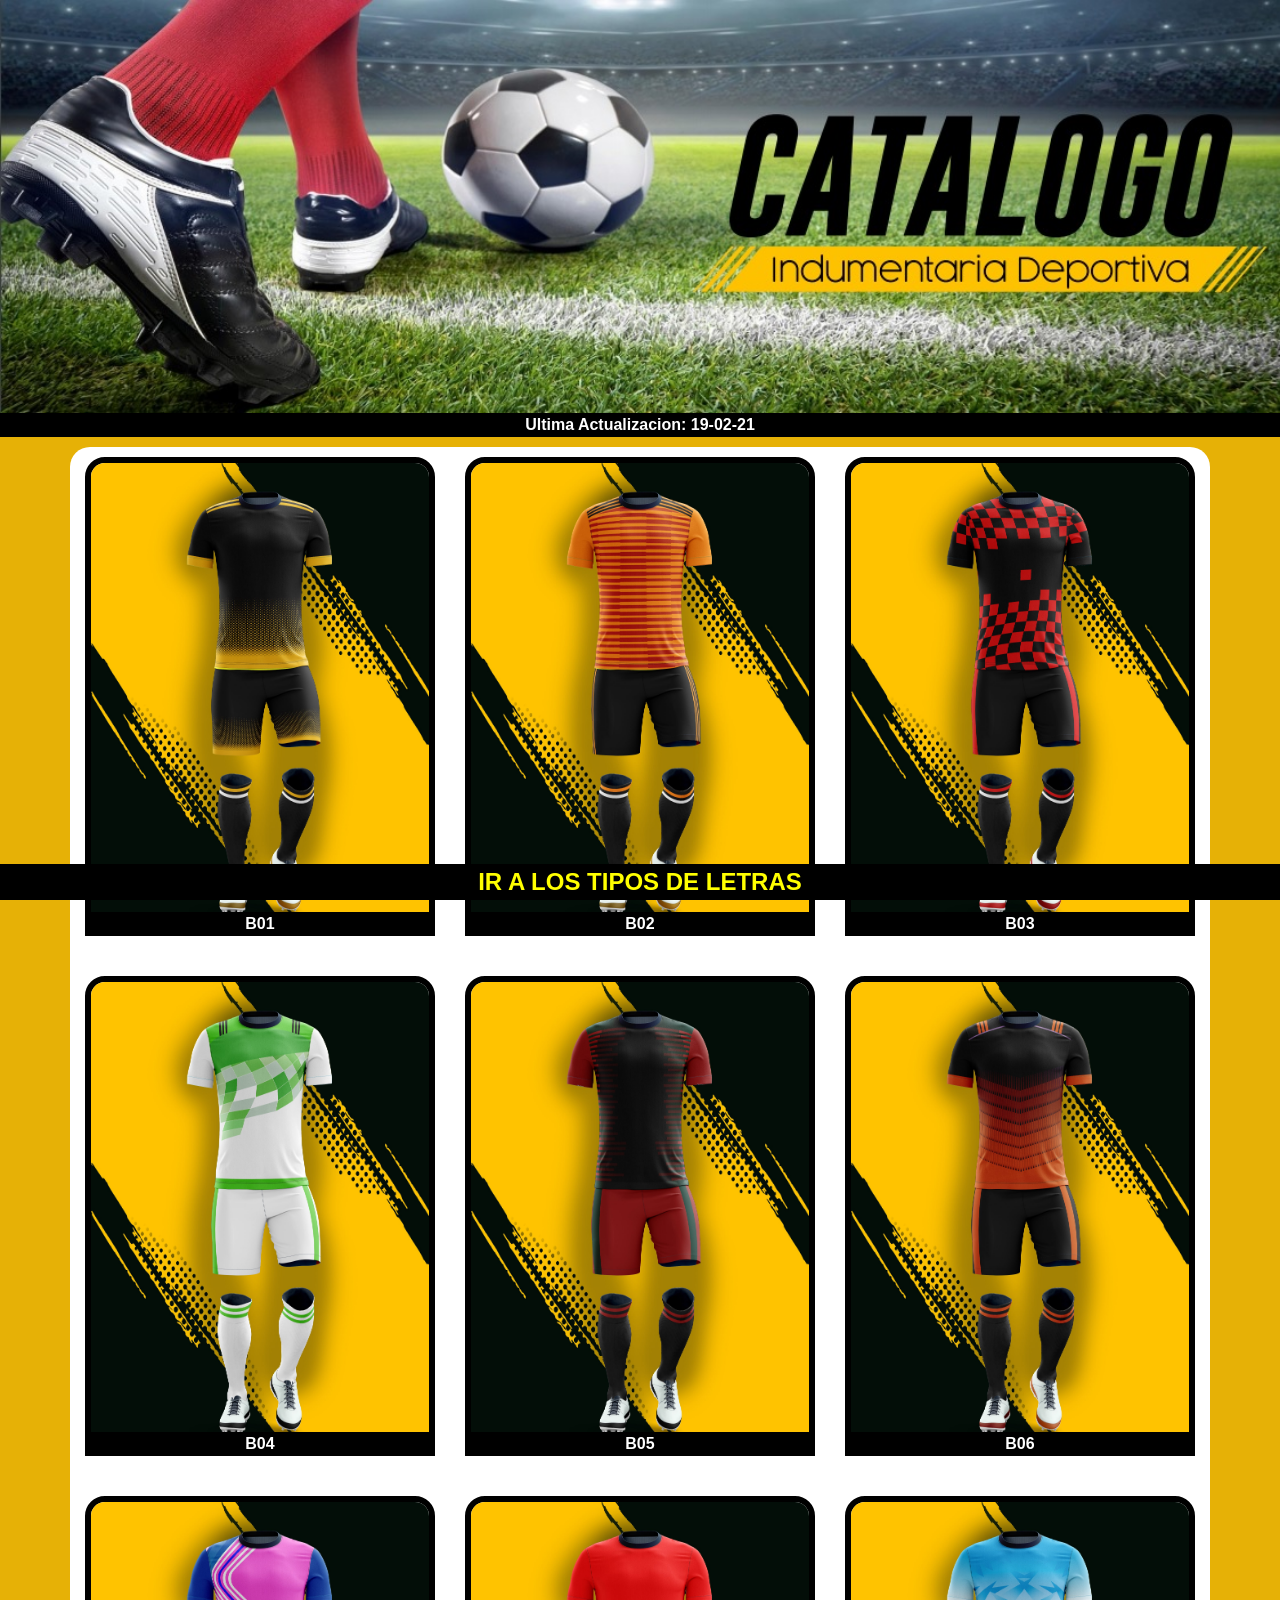
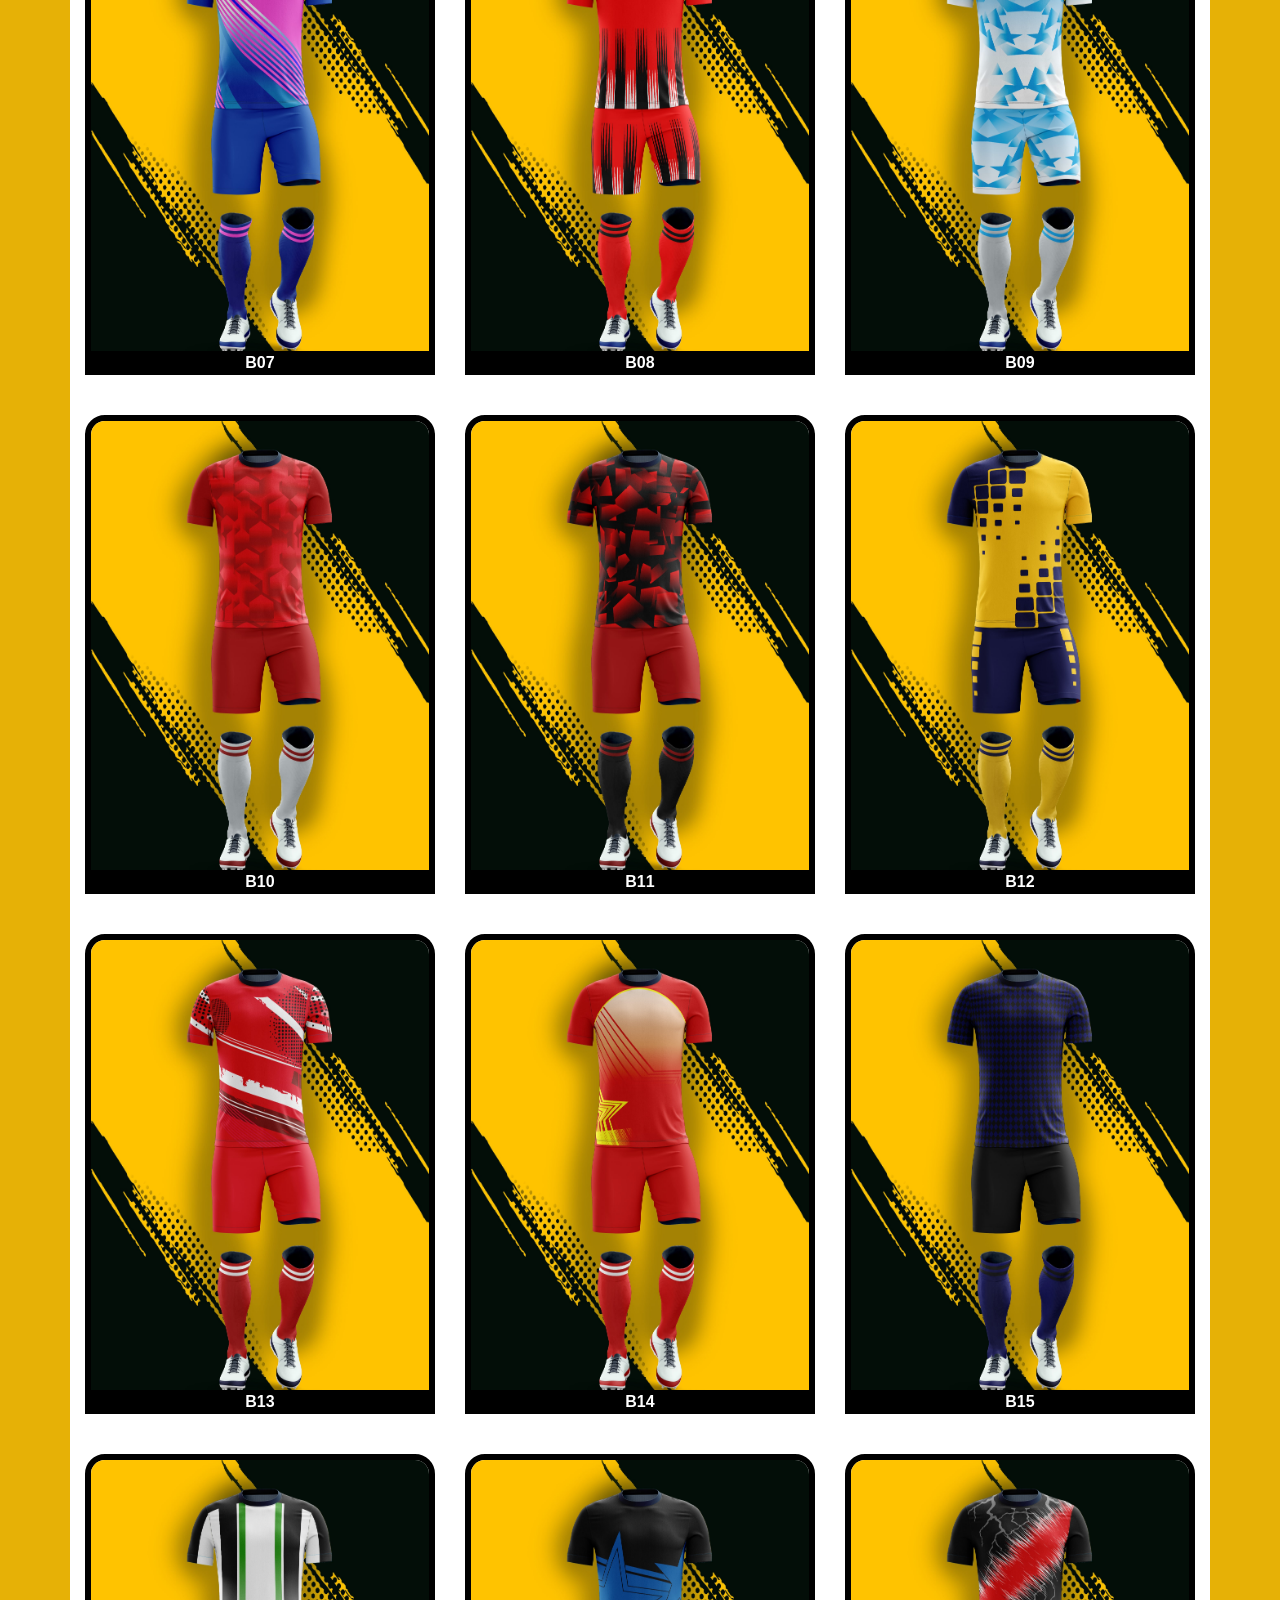
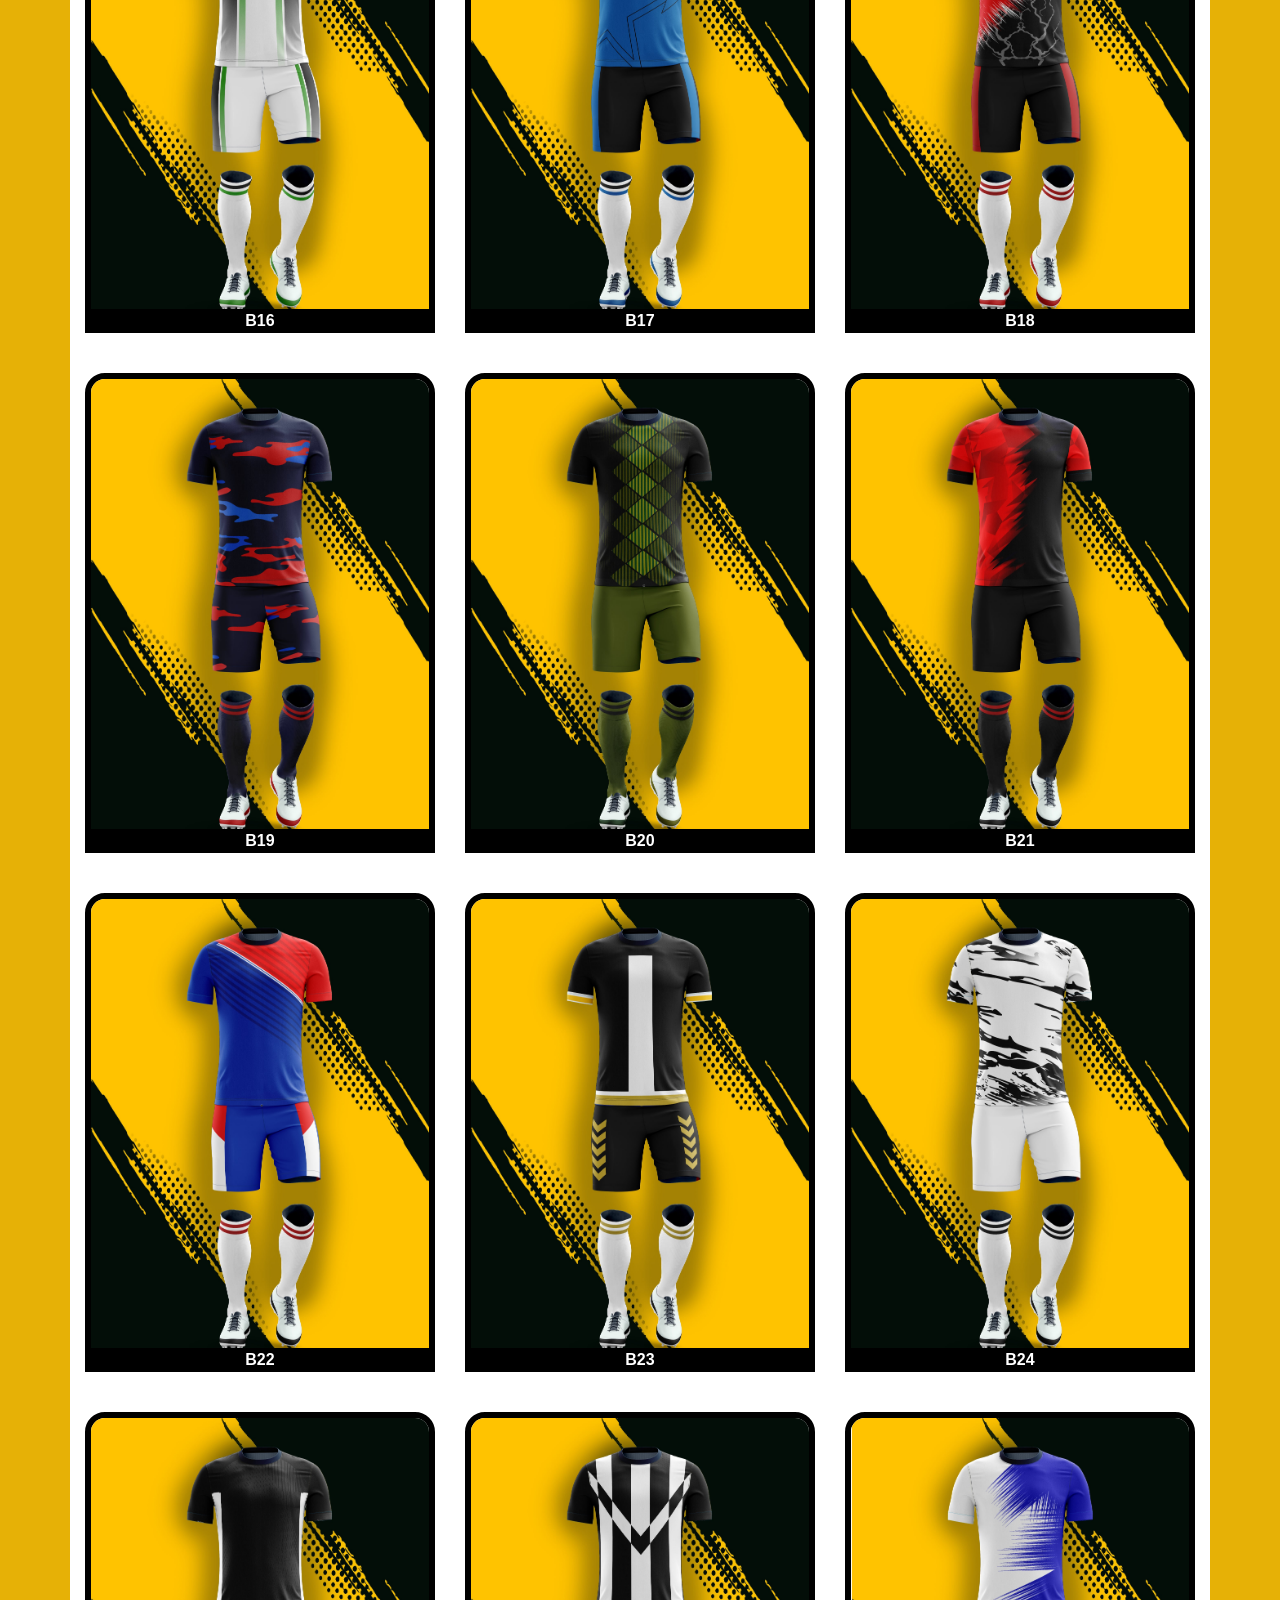
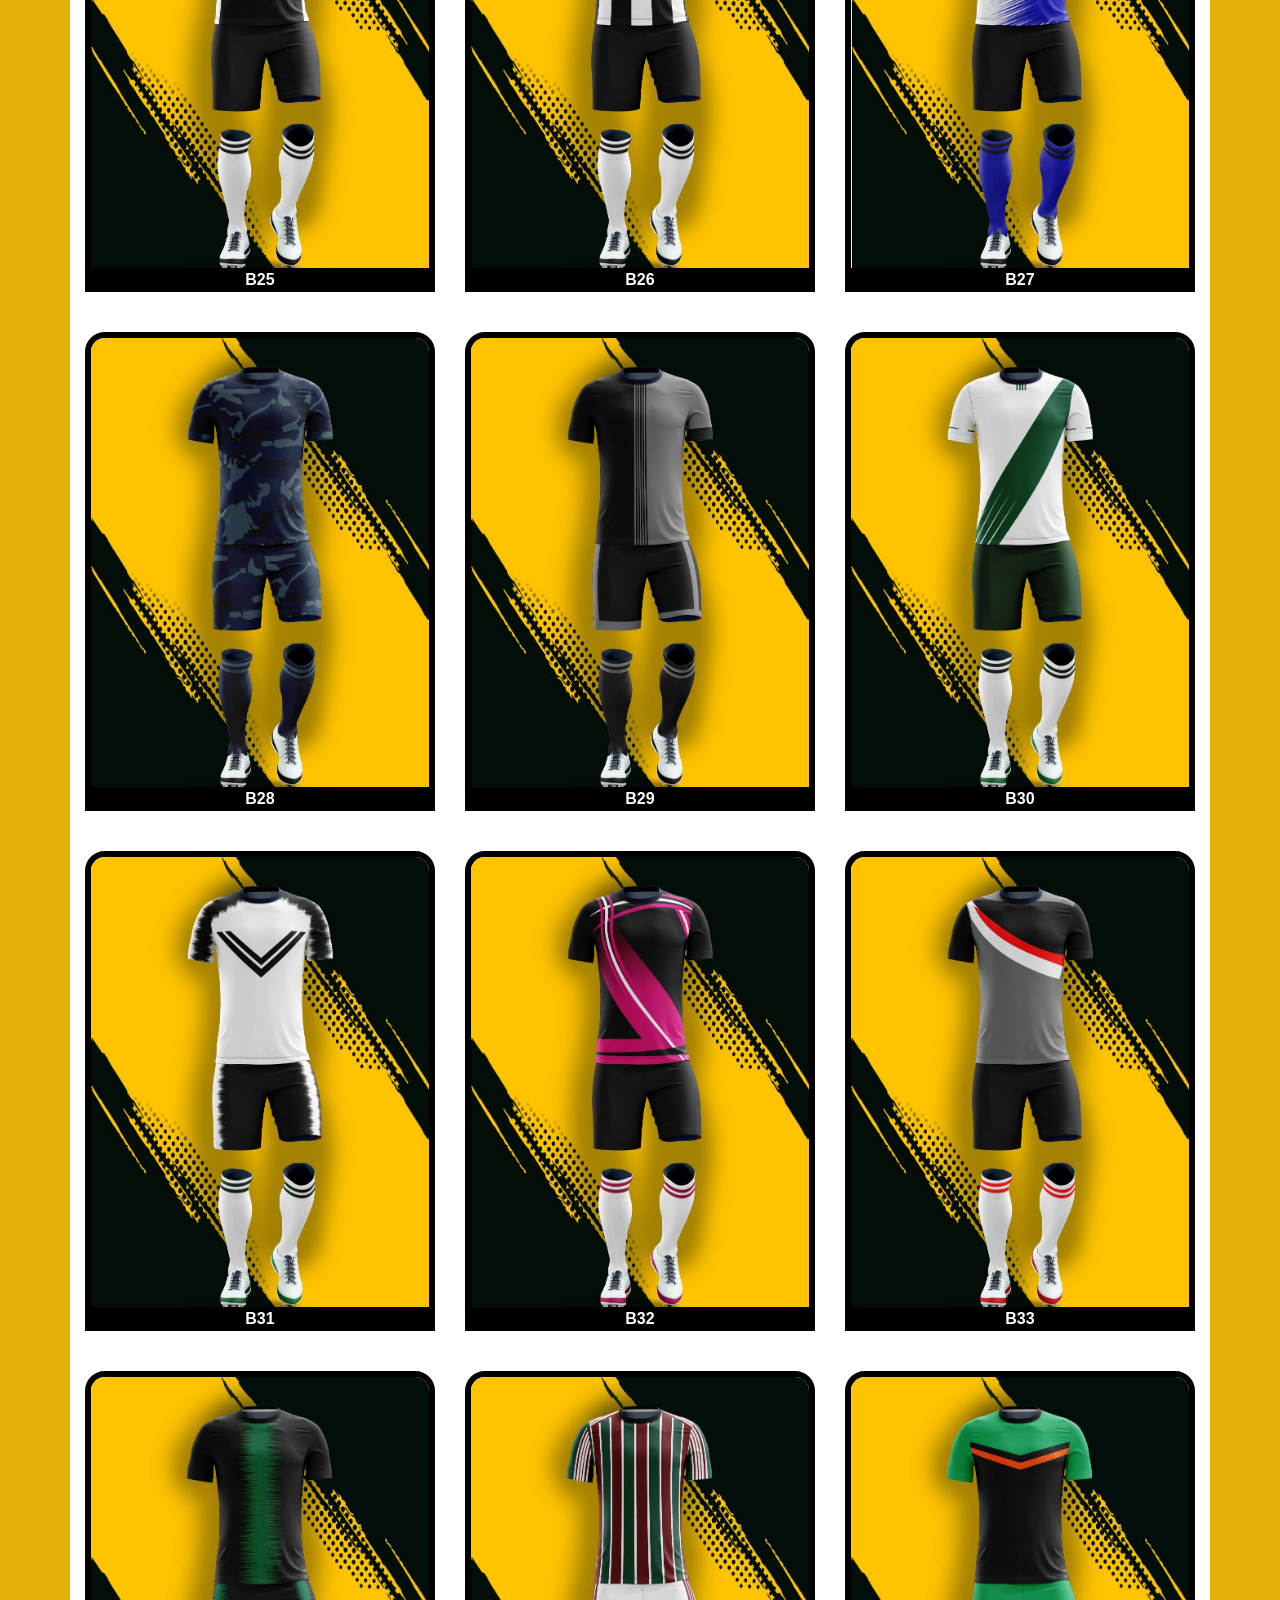
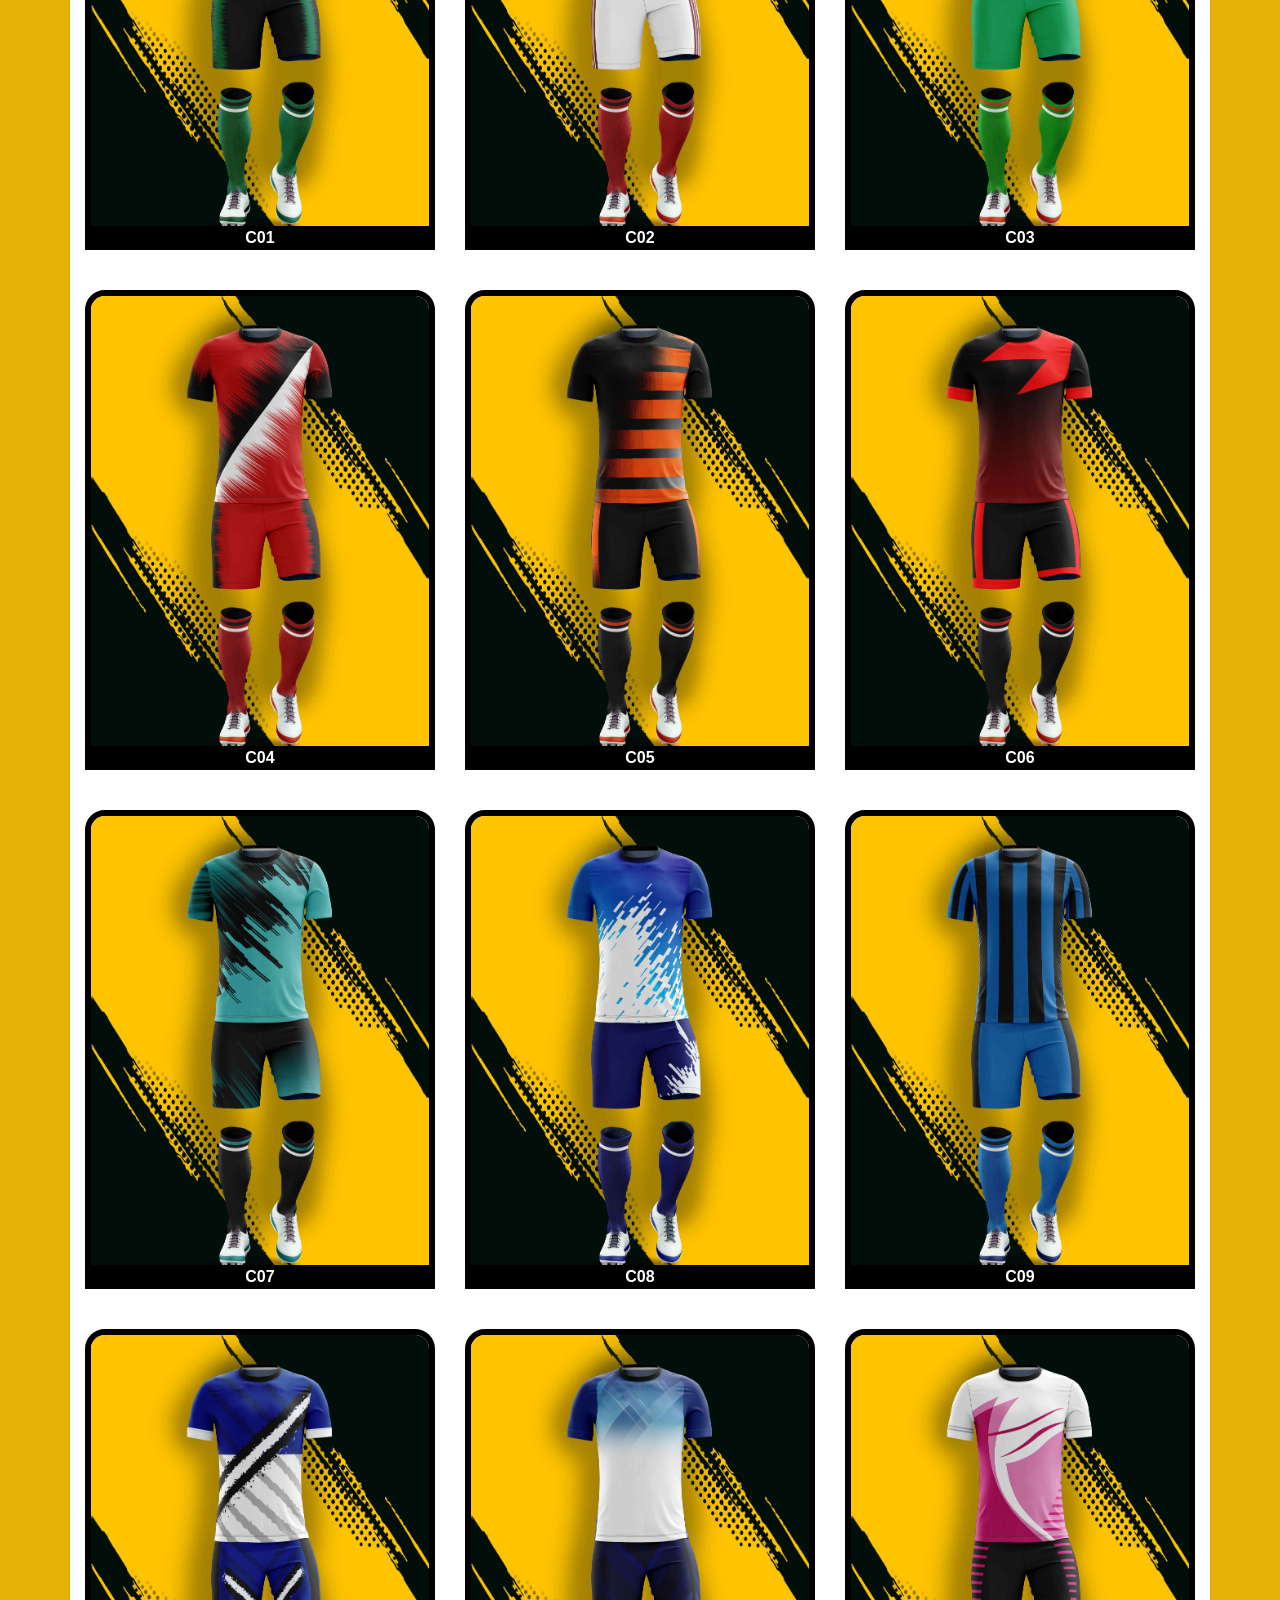
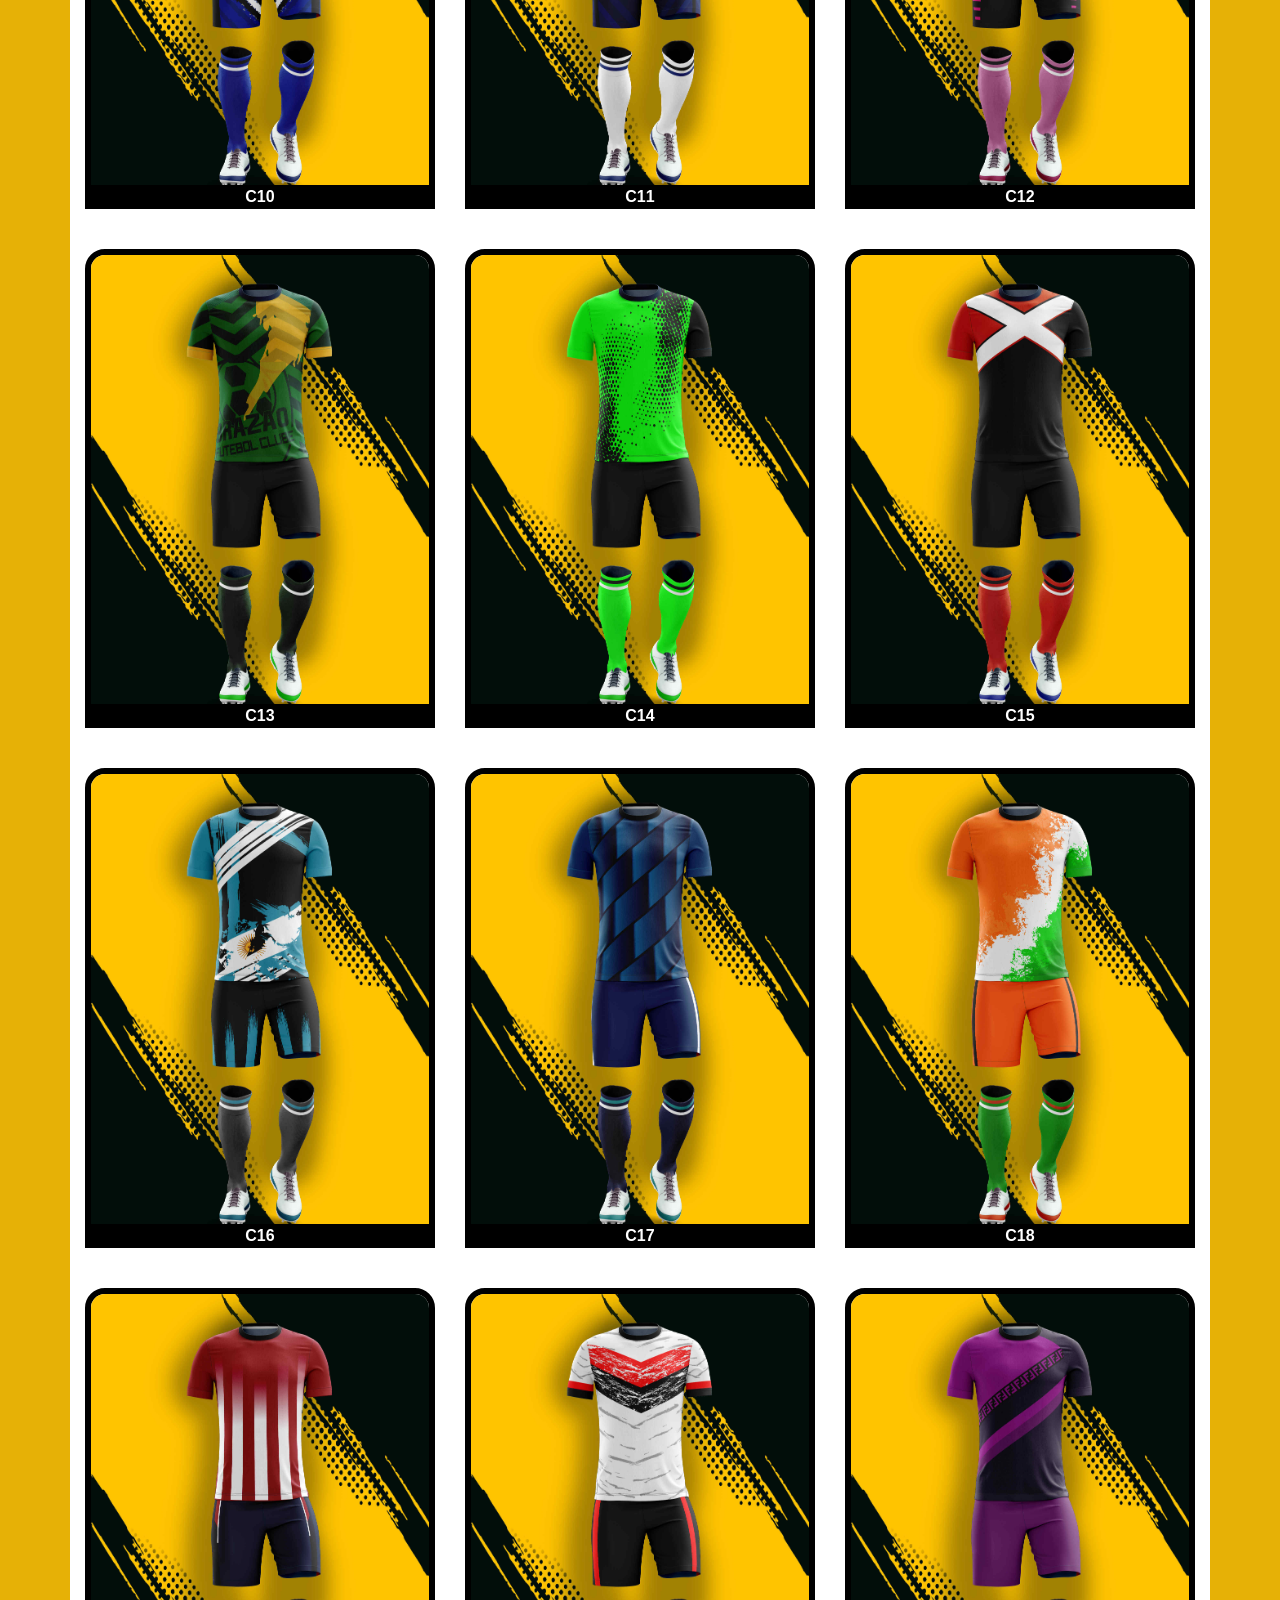
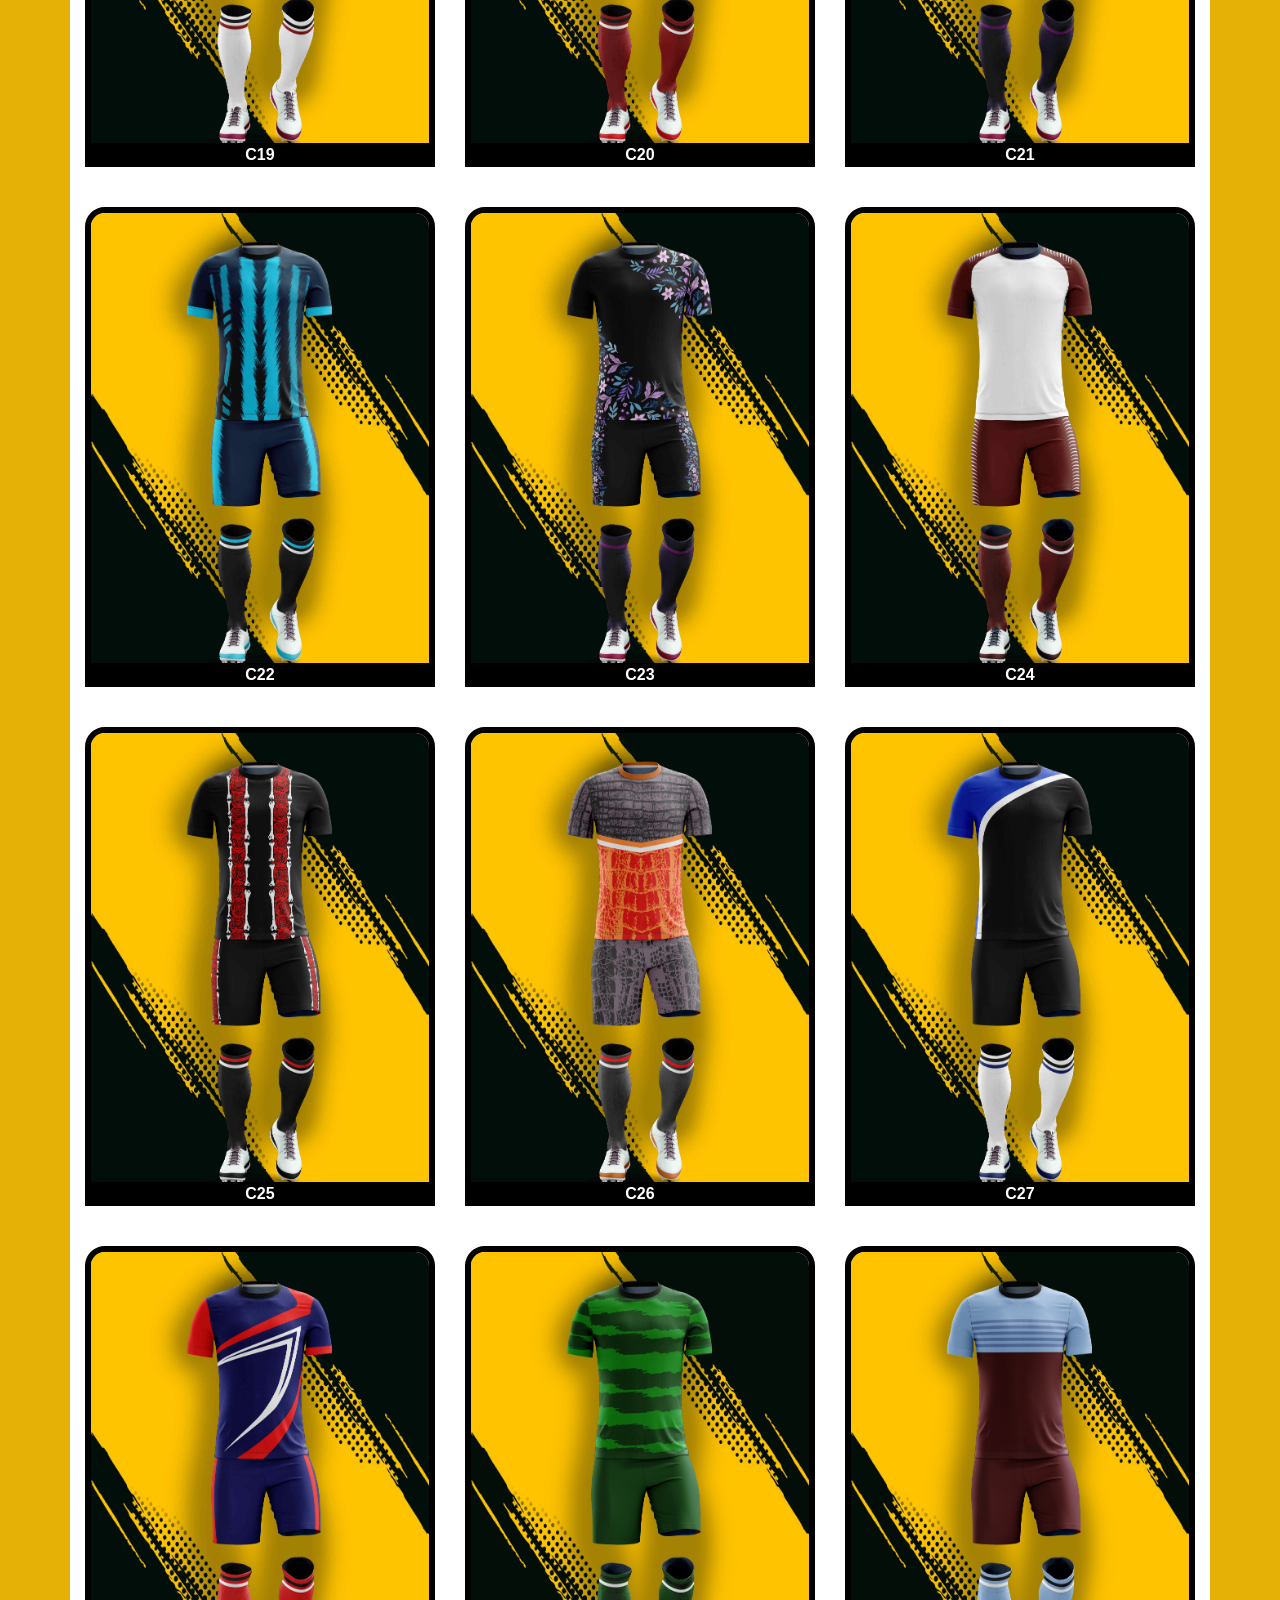
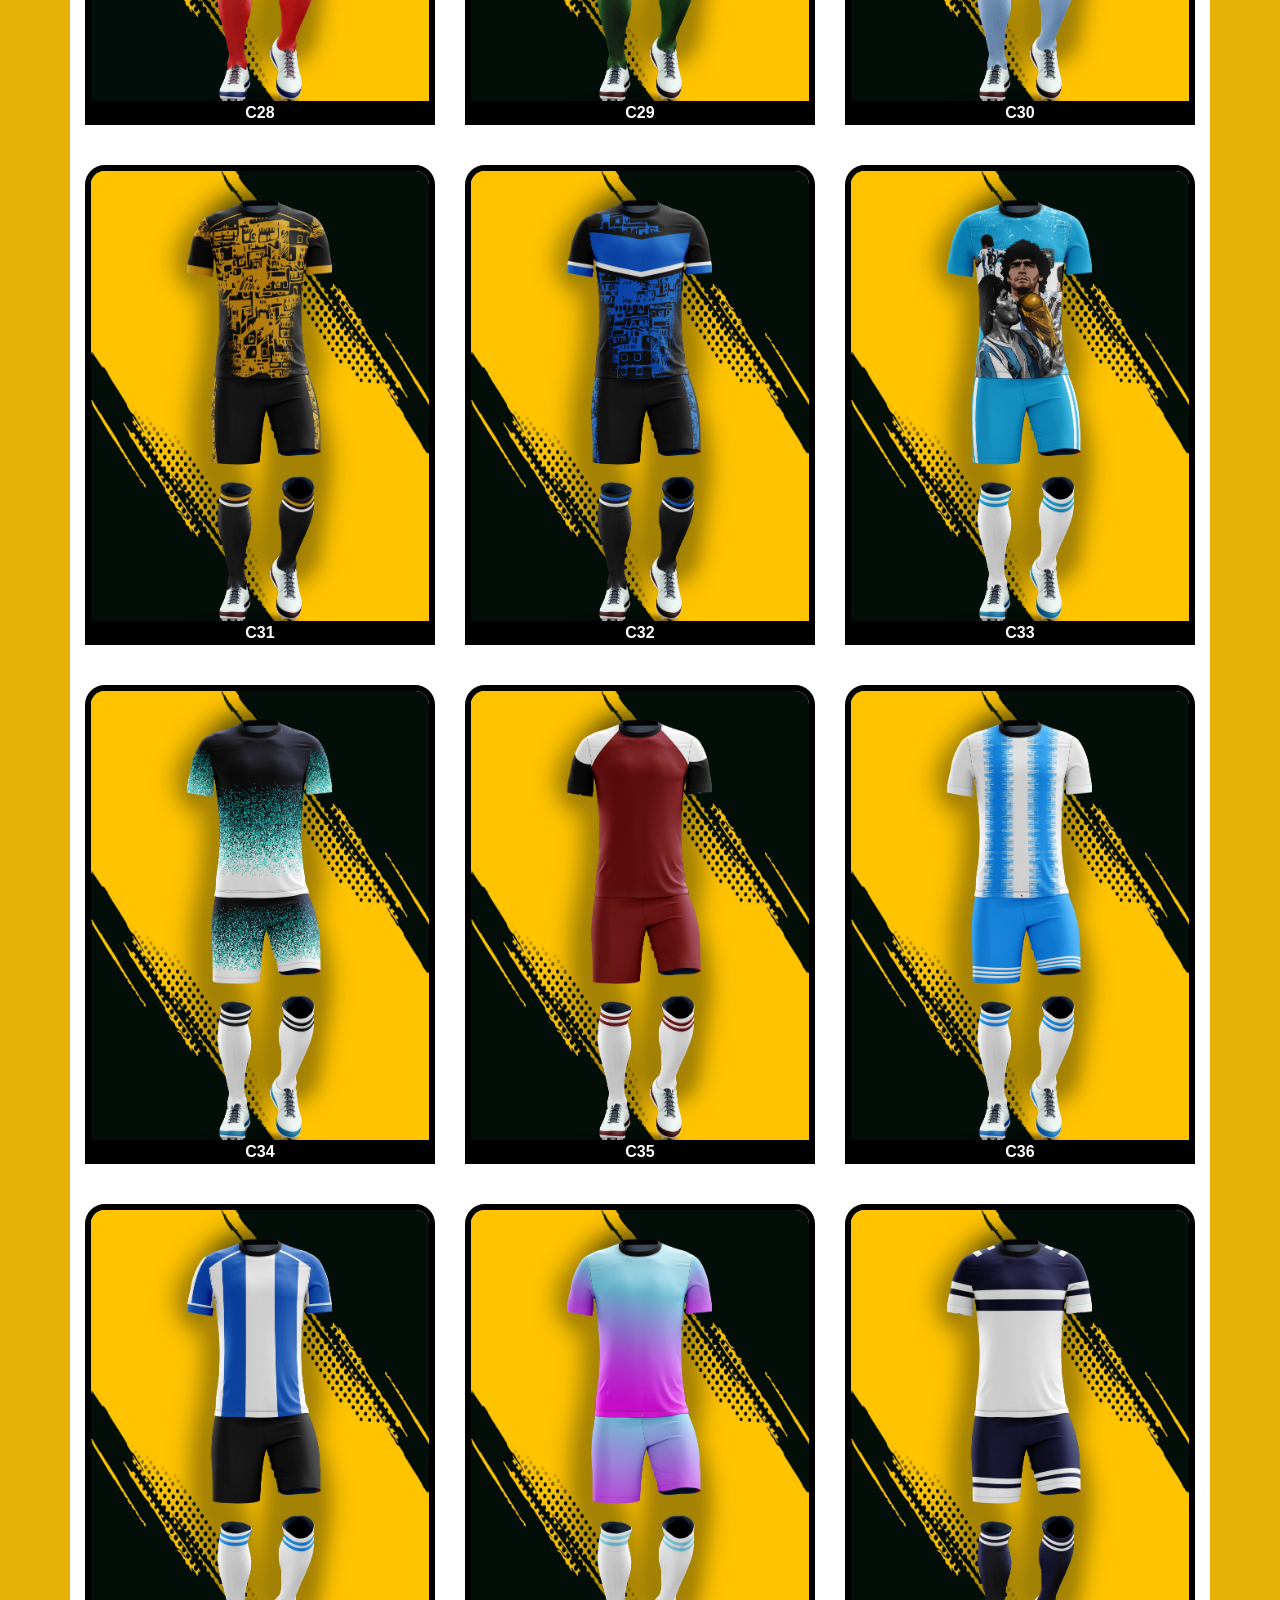
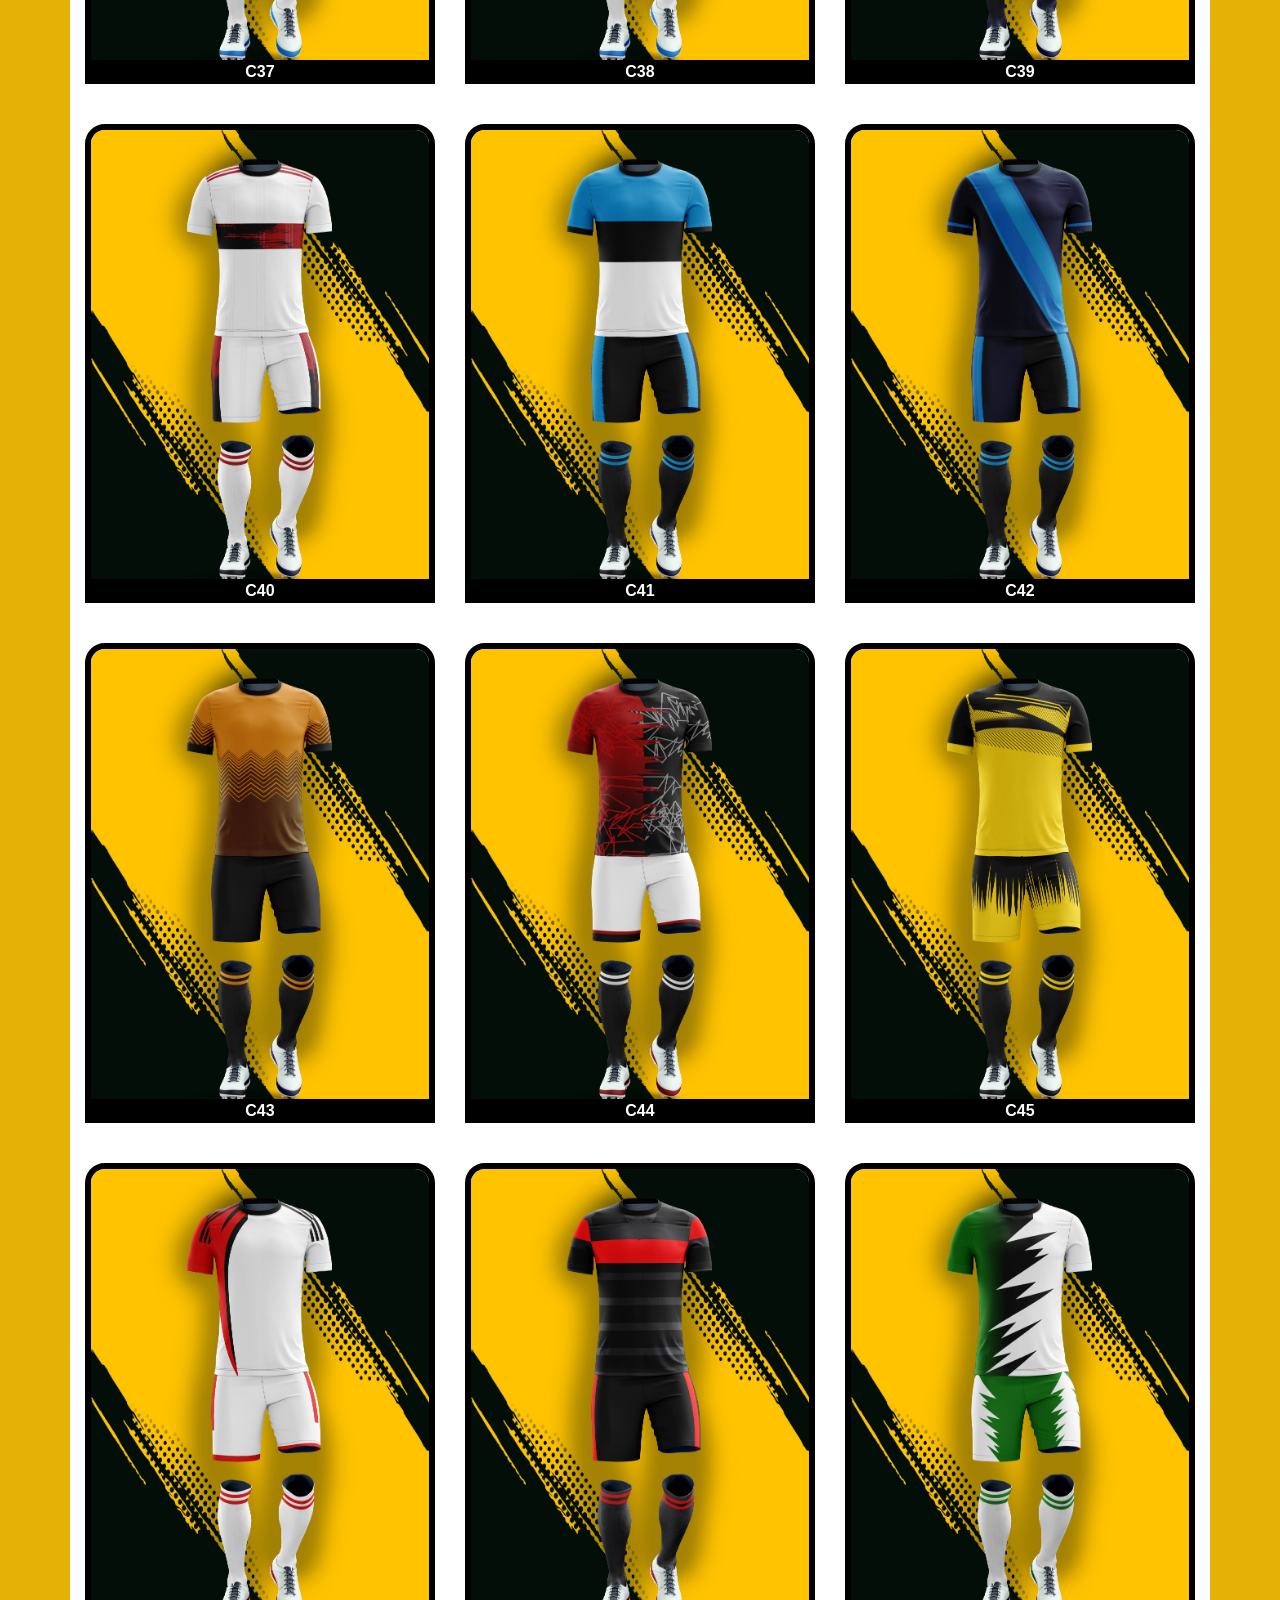
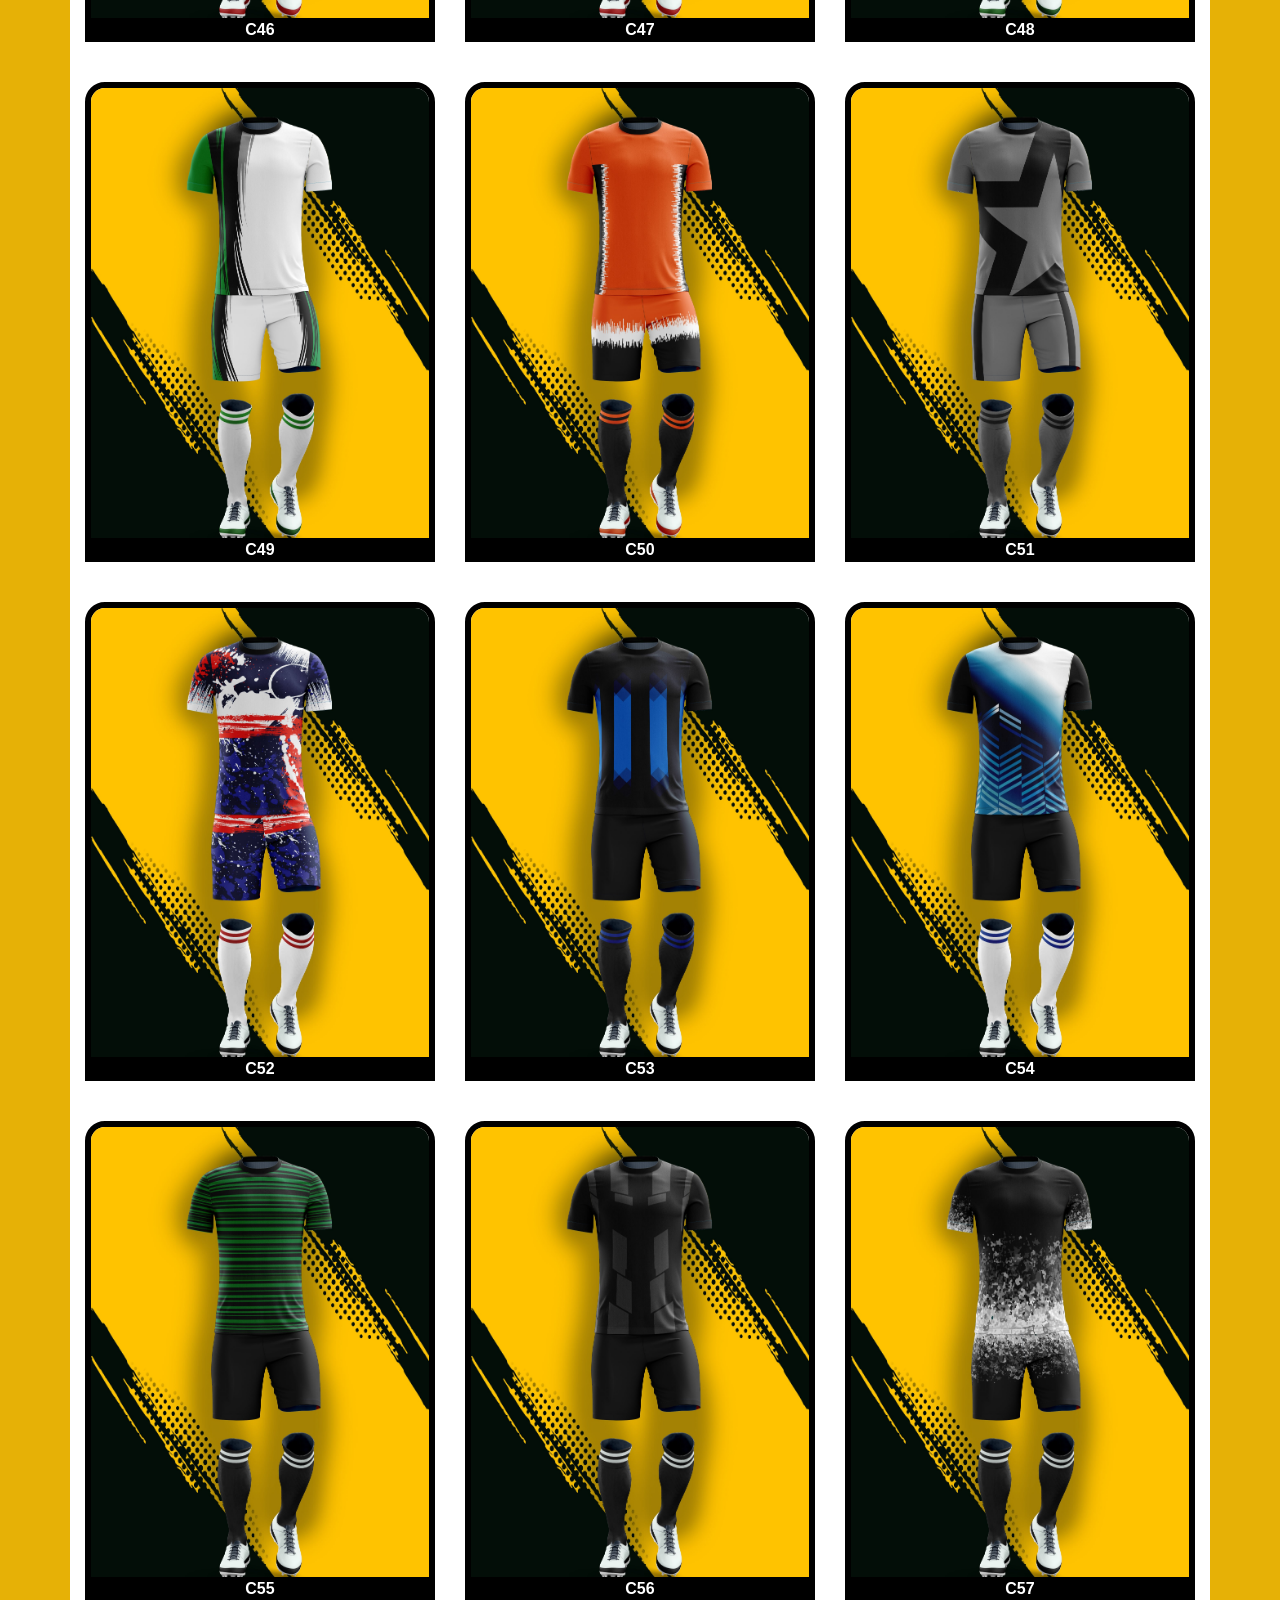
==== commit d869052f: "Update camisetas.html" ====
--- a/camisetas.html
+++ b/camisetas.html
@@ -40,9 +40,8 @@
 
             <a href="http://docs.google.com/uc?export=download&id=1TITlwmDbZuaSjRCeMfpr5v4vASjTJnAb">
               <div class="imagen">
-              <img class="img" src="img/b01.jpg" title="Modelo 1" alt="Modelo 1" />
+              <img class="img" src="img/B01.jpg" title="Modelo 1" alt="Modelo 1" />
                 <div class="txt"> <center>B01</center></div>
-
               </div>
             </a>
 
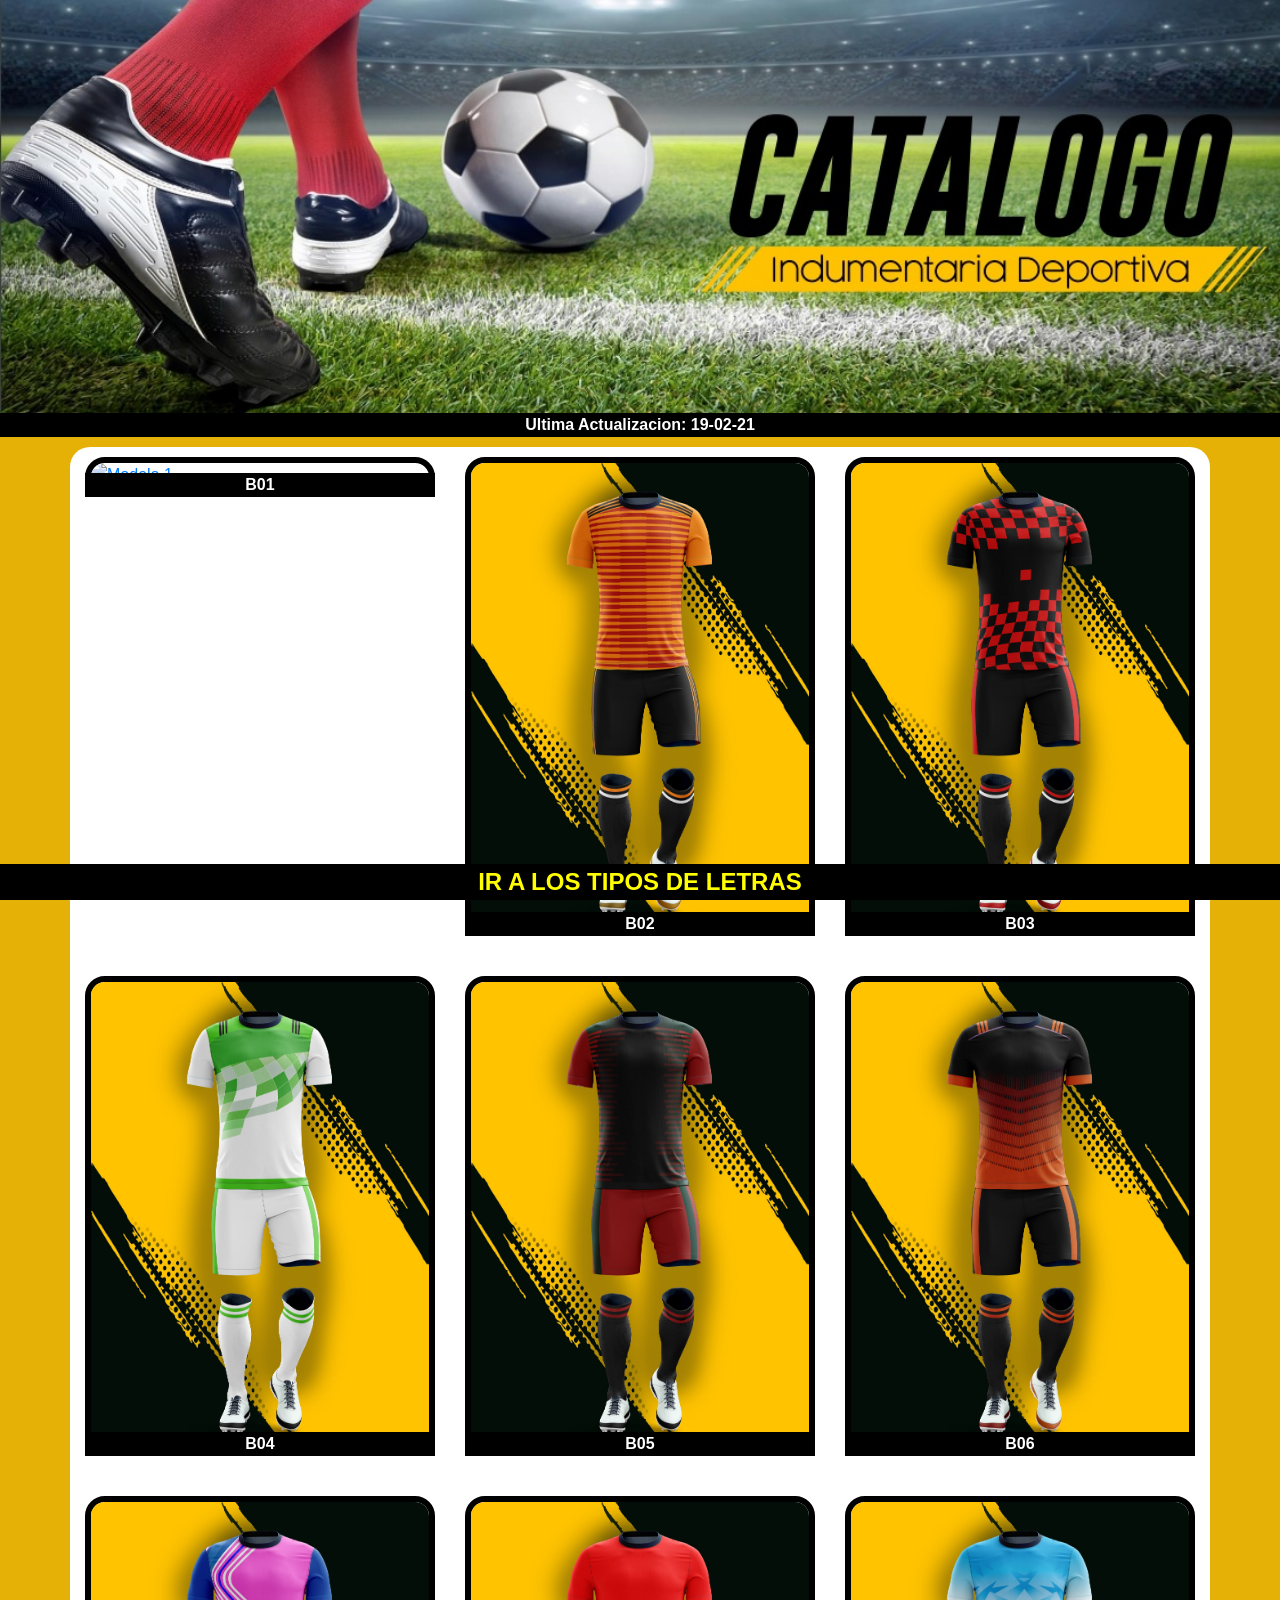
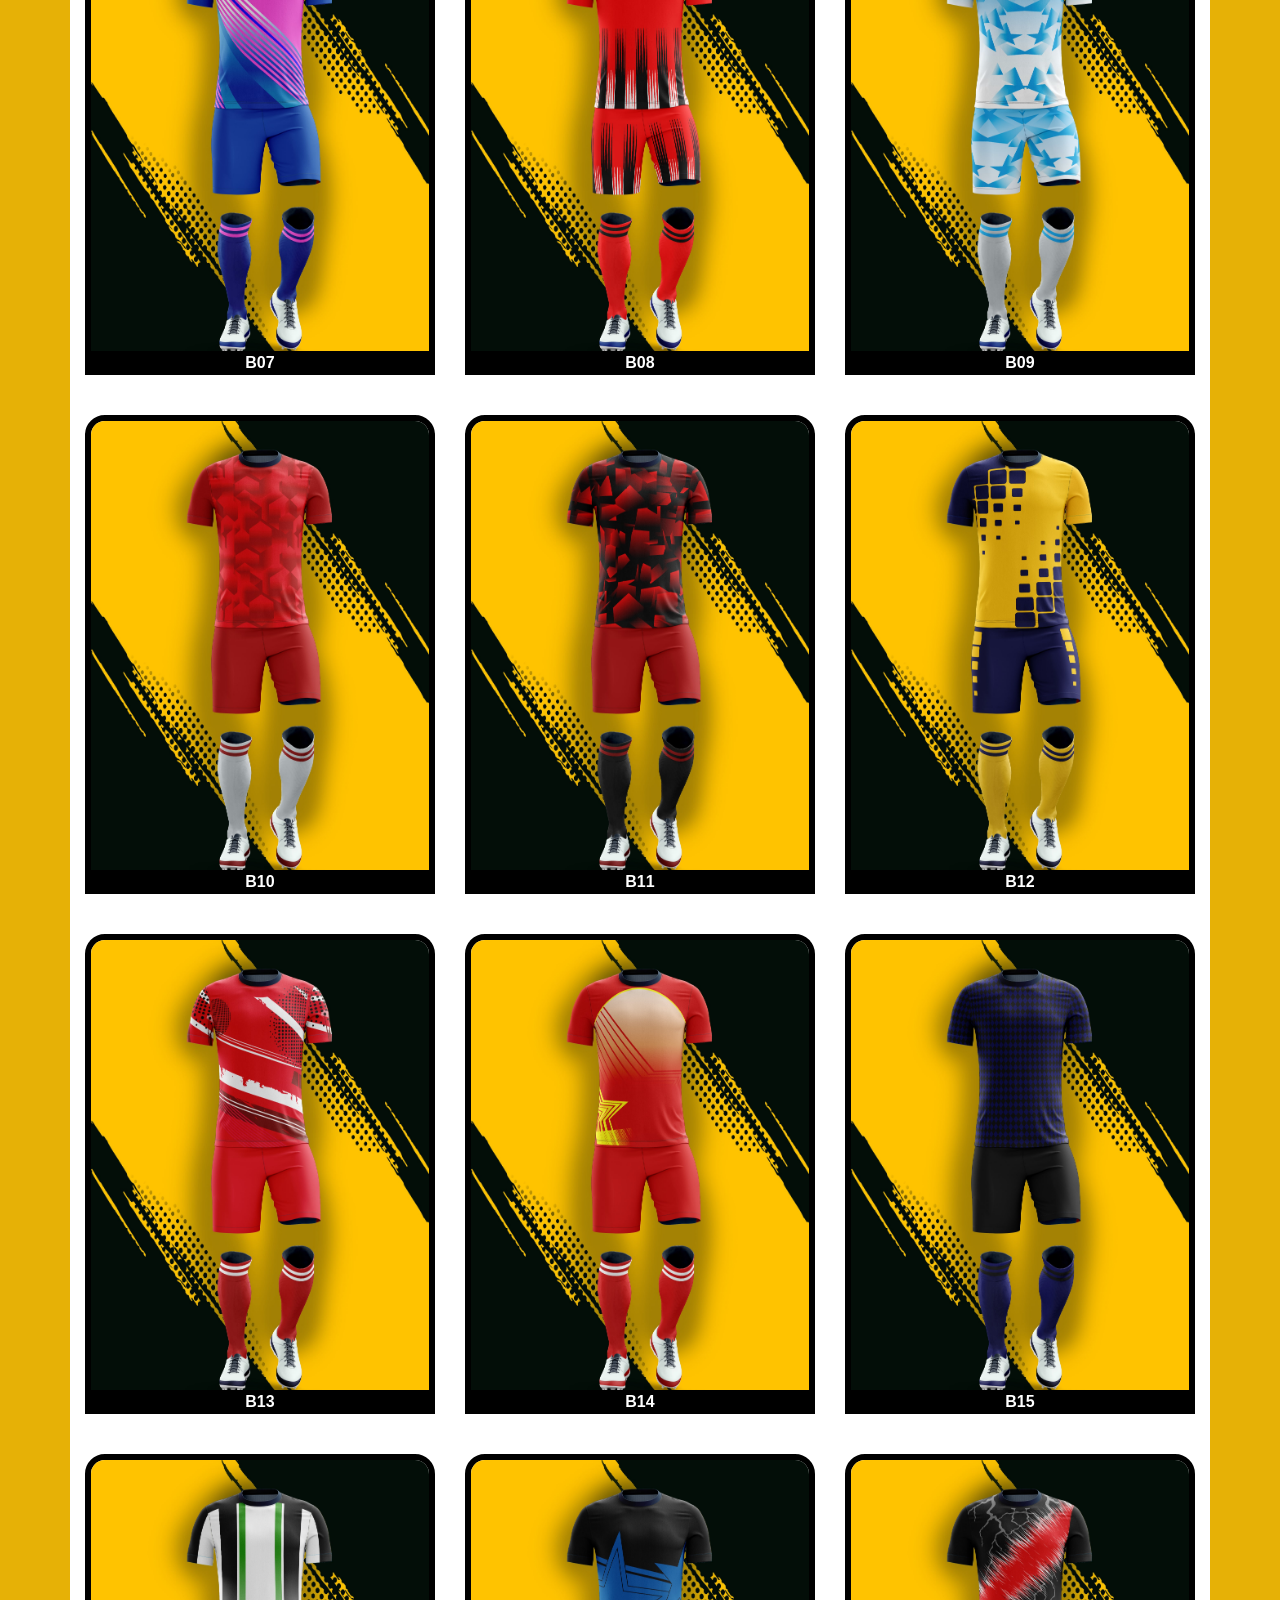
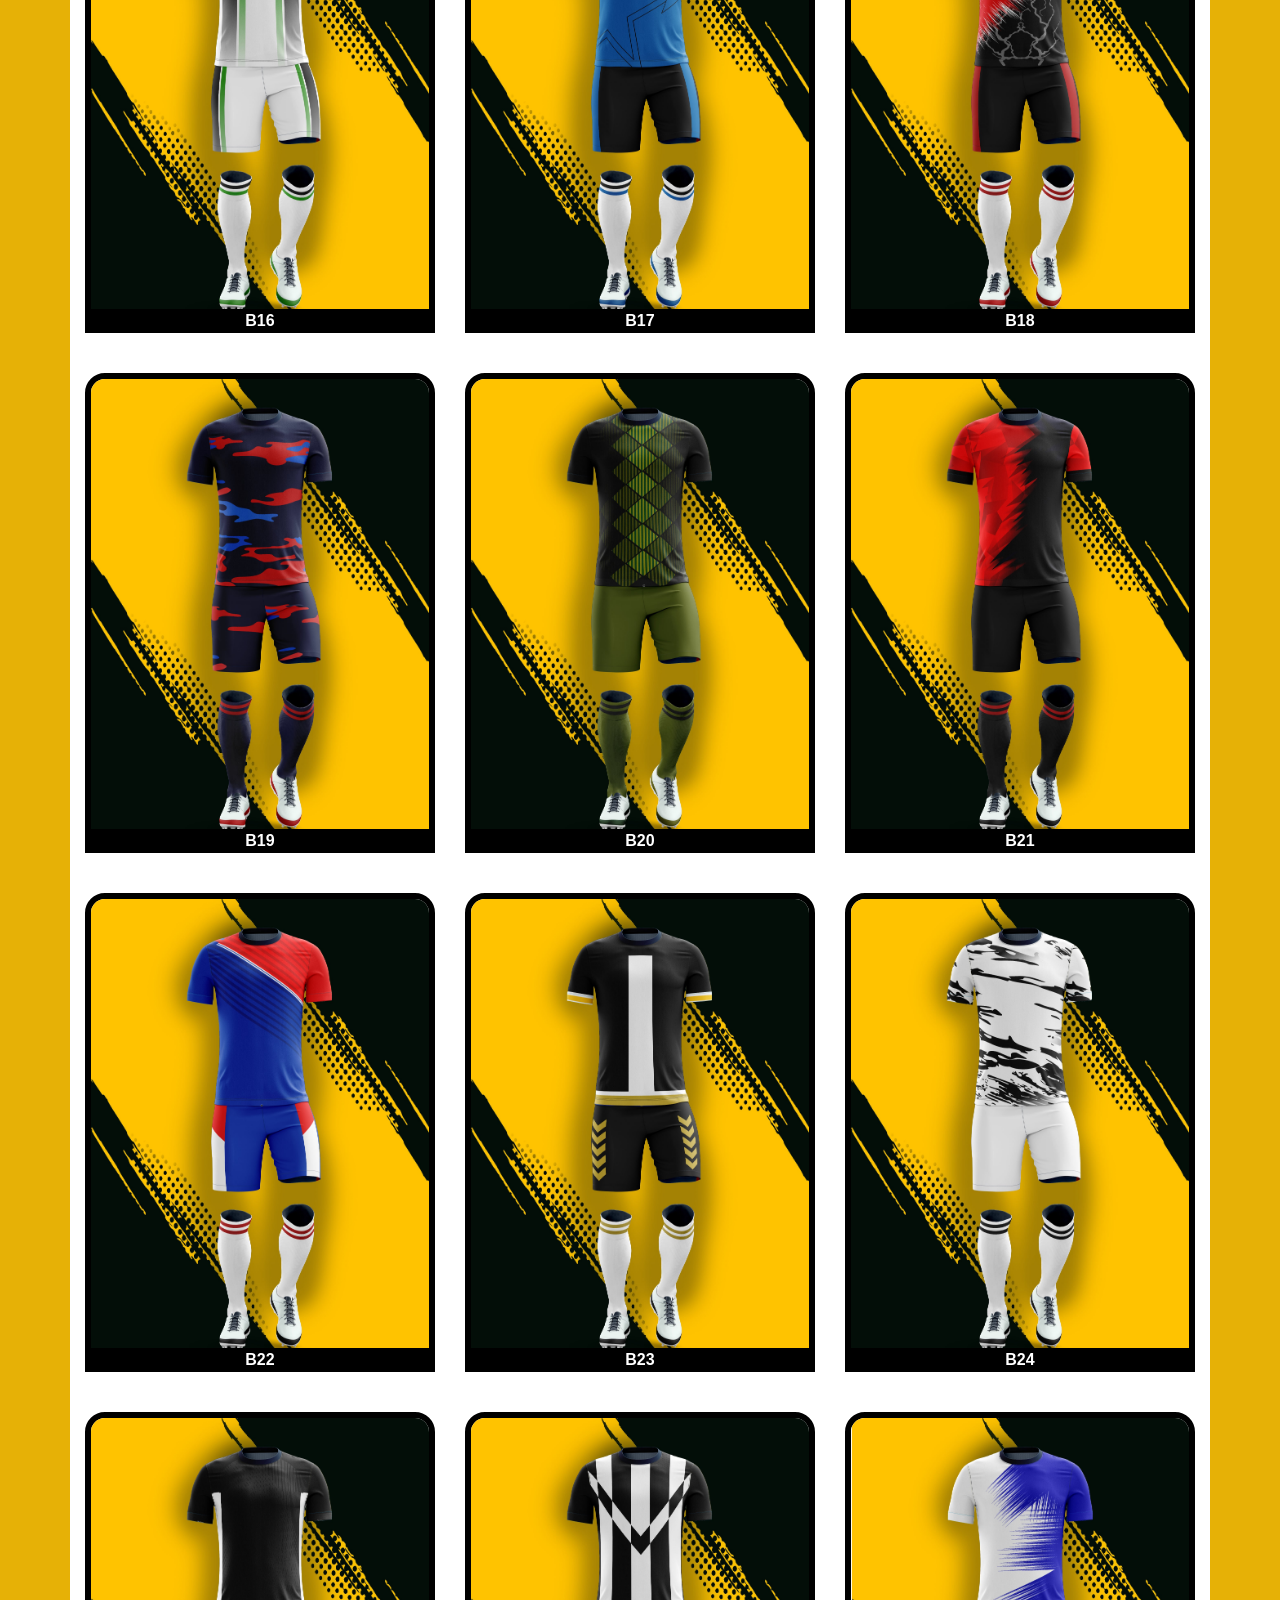
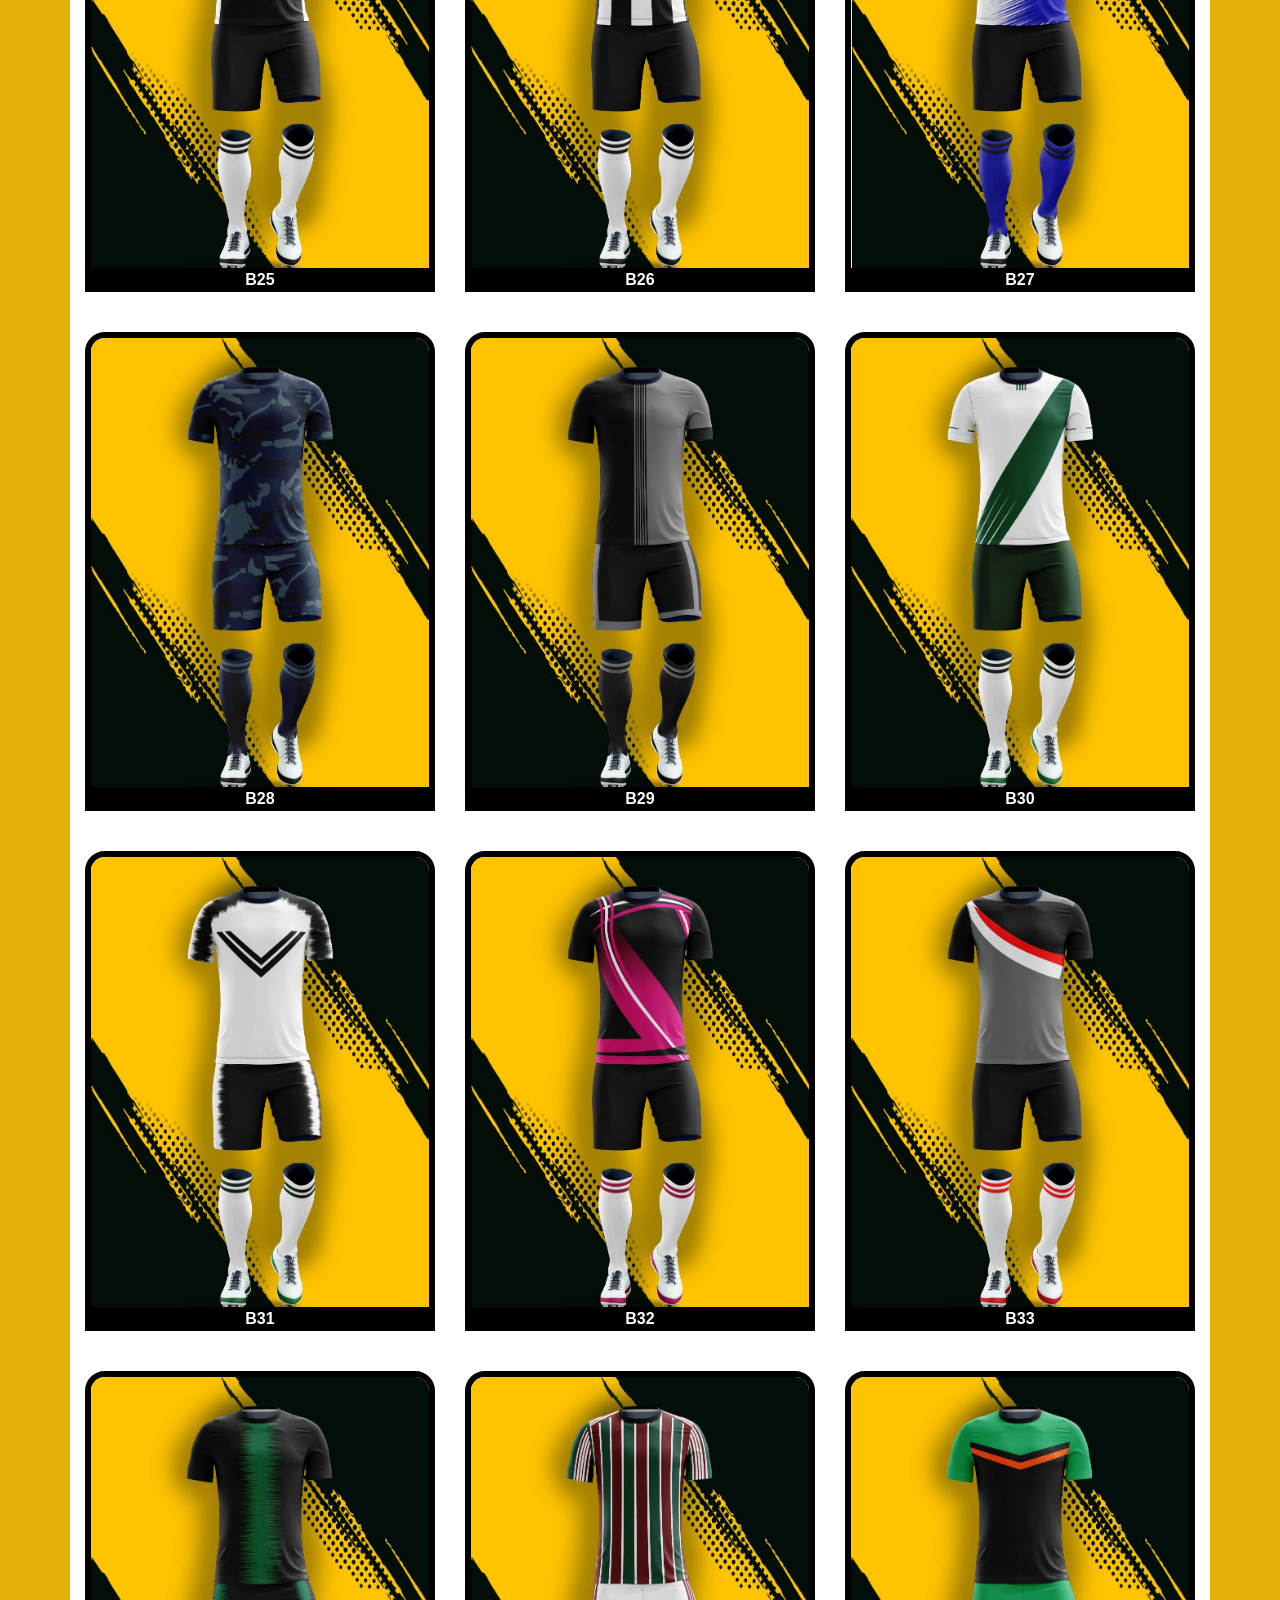
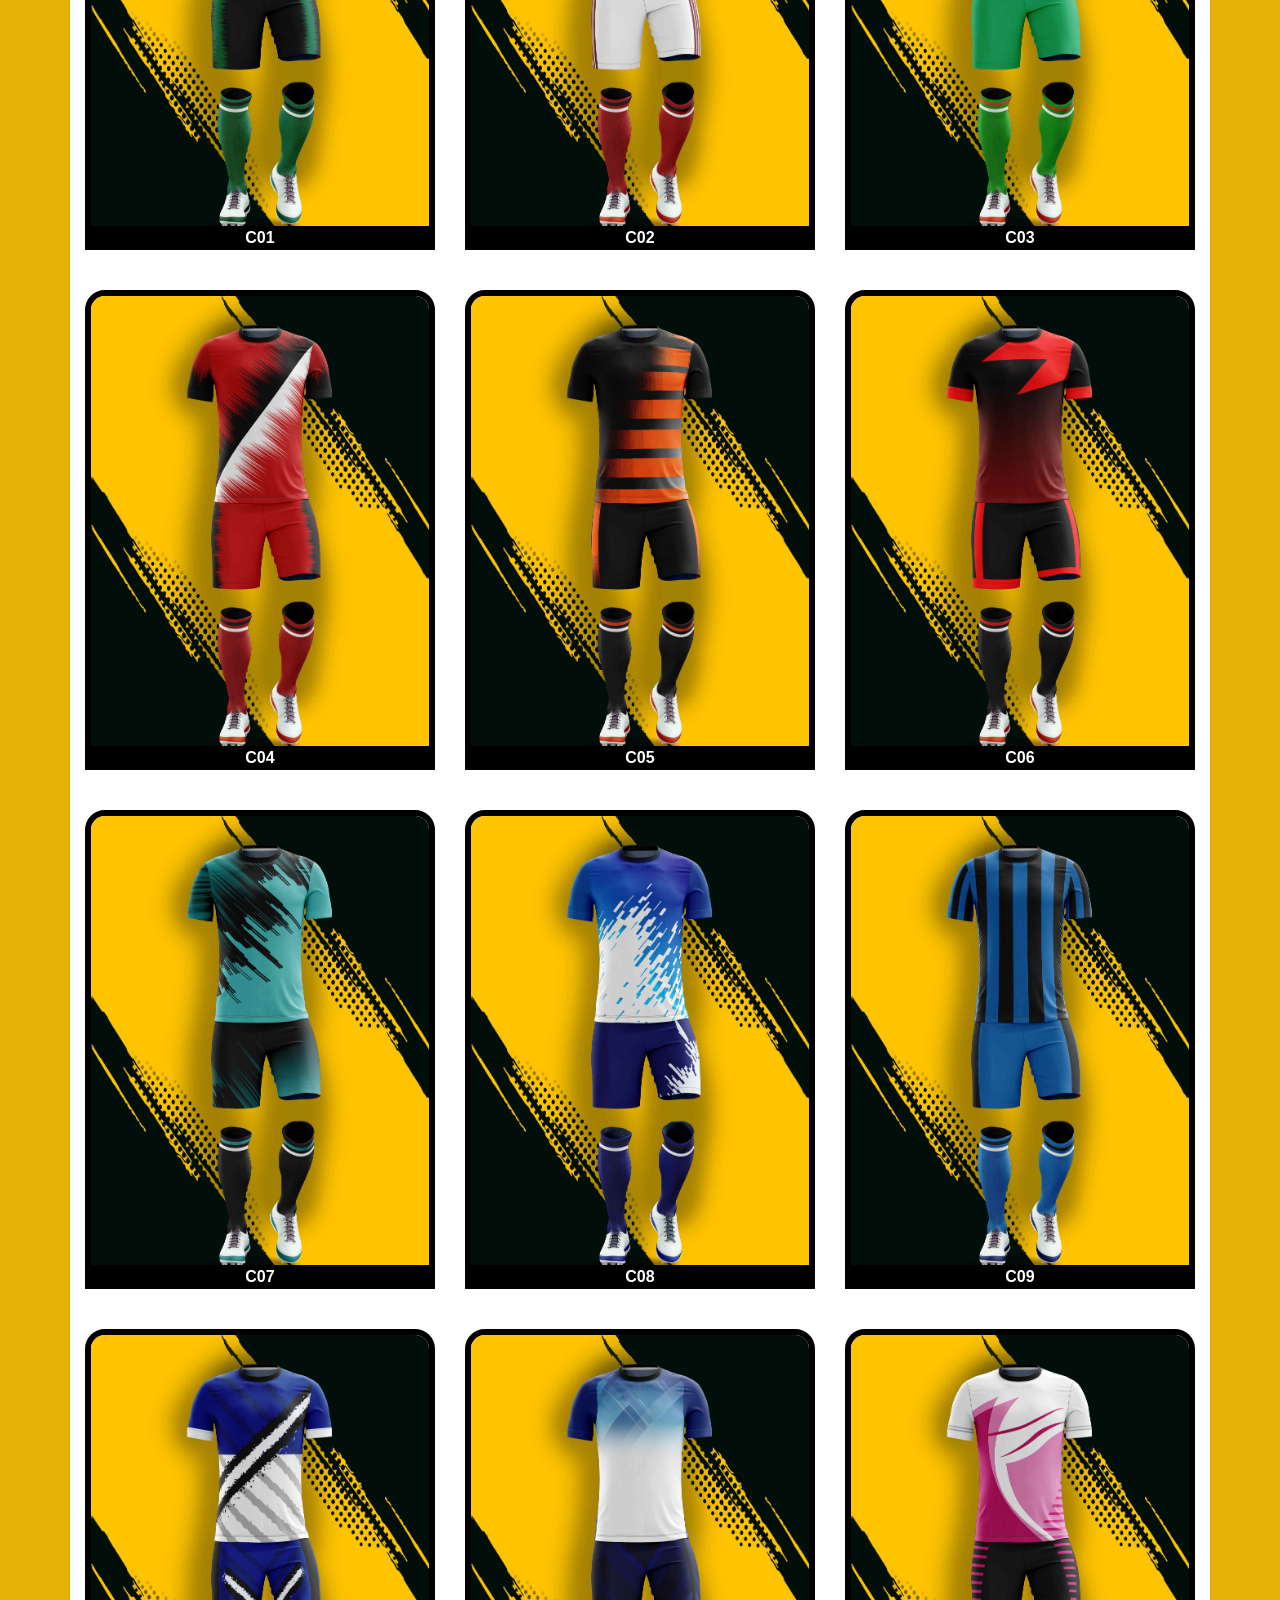
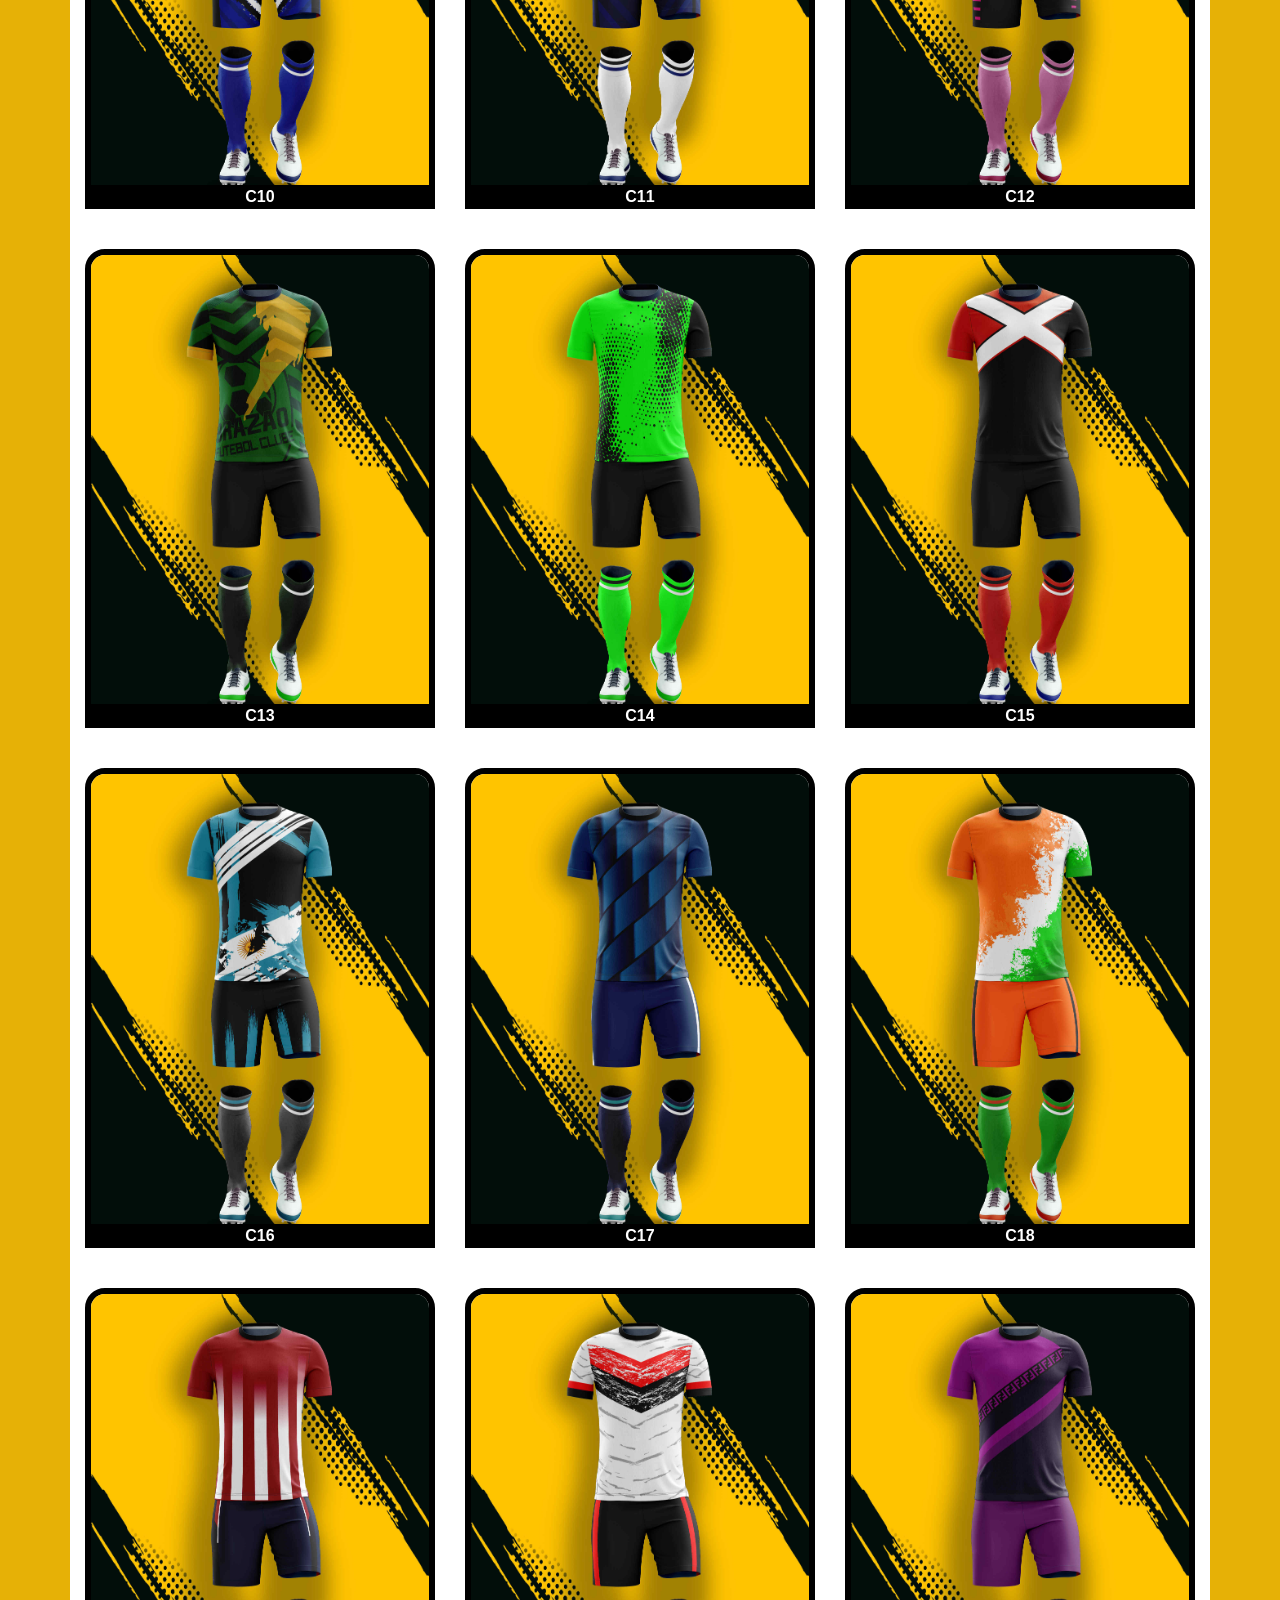
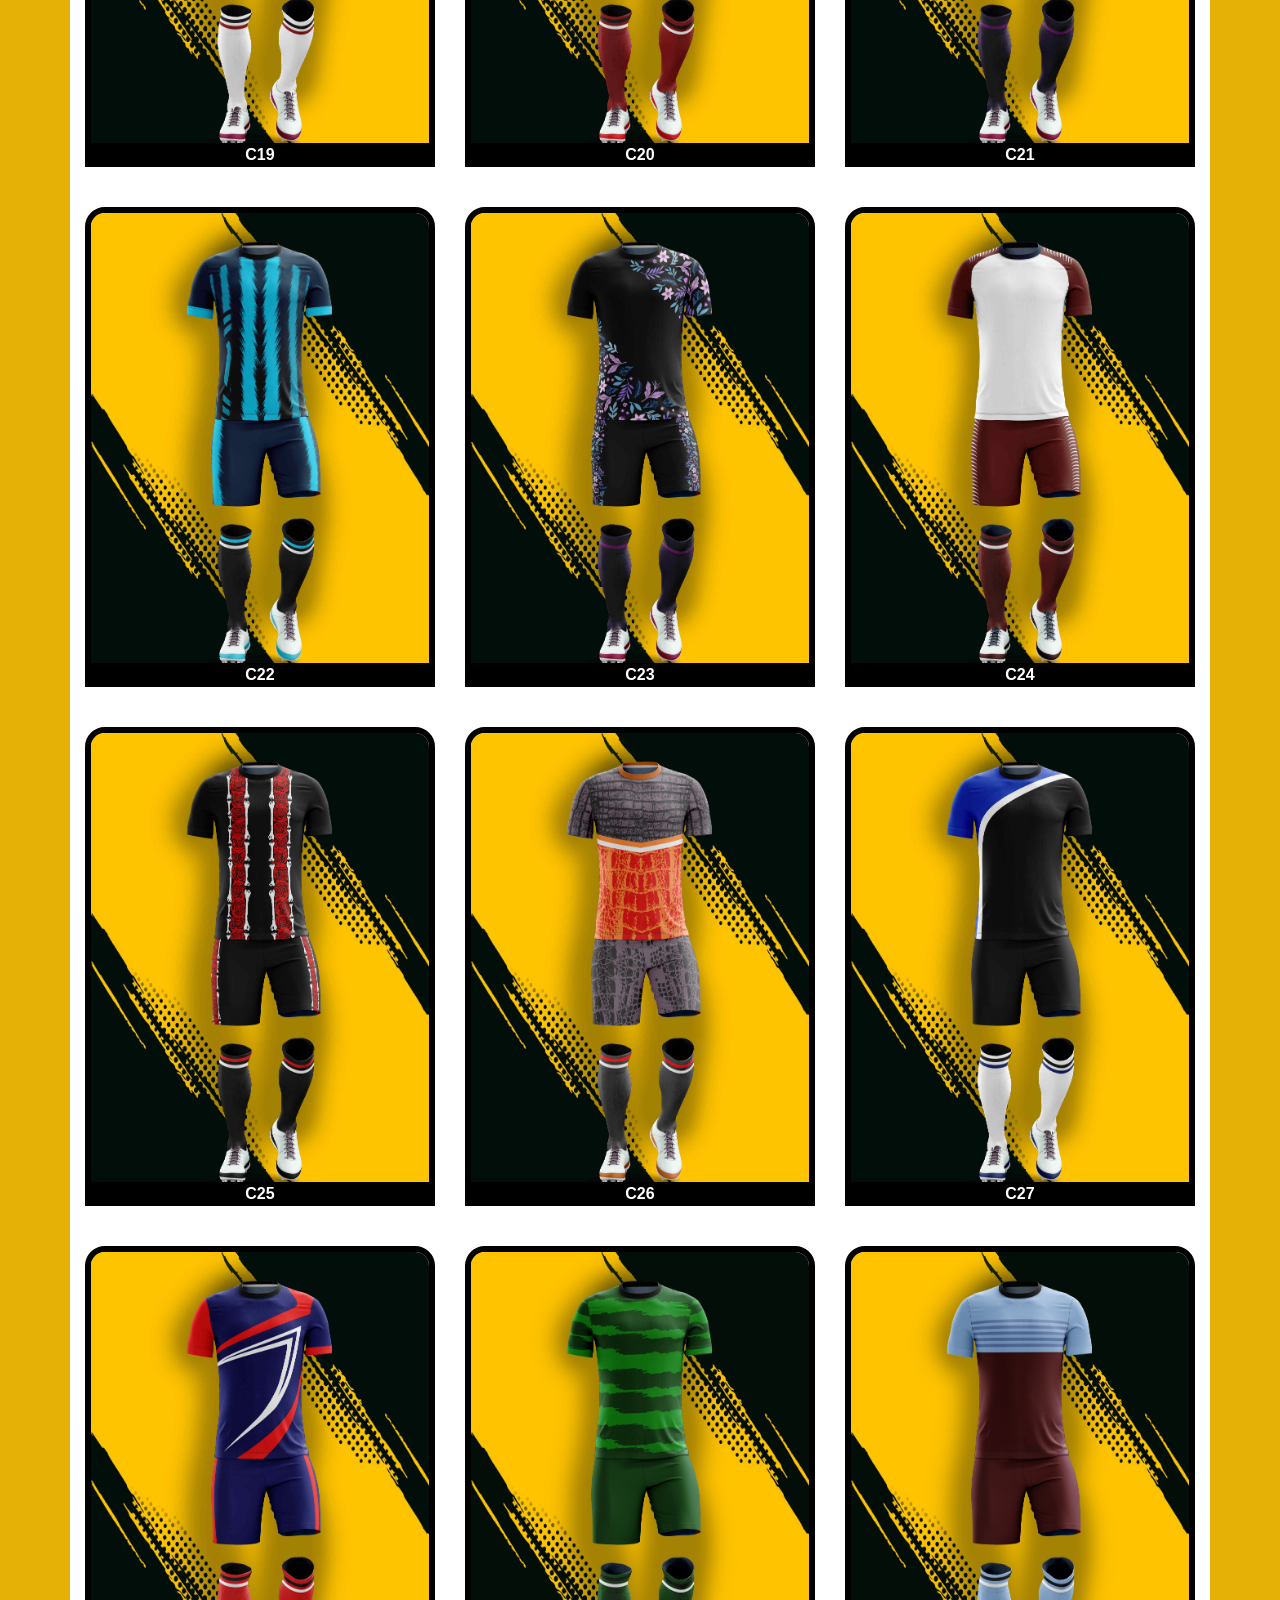
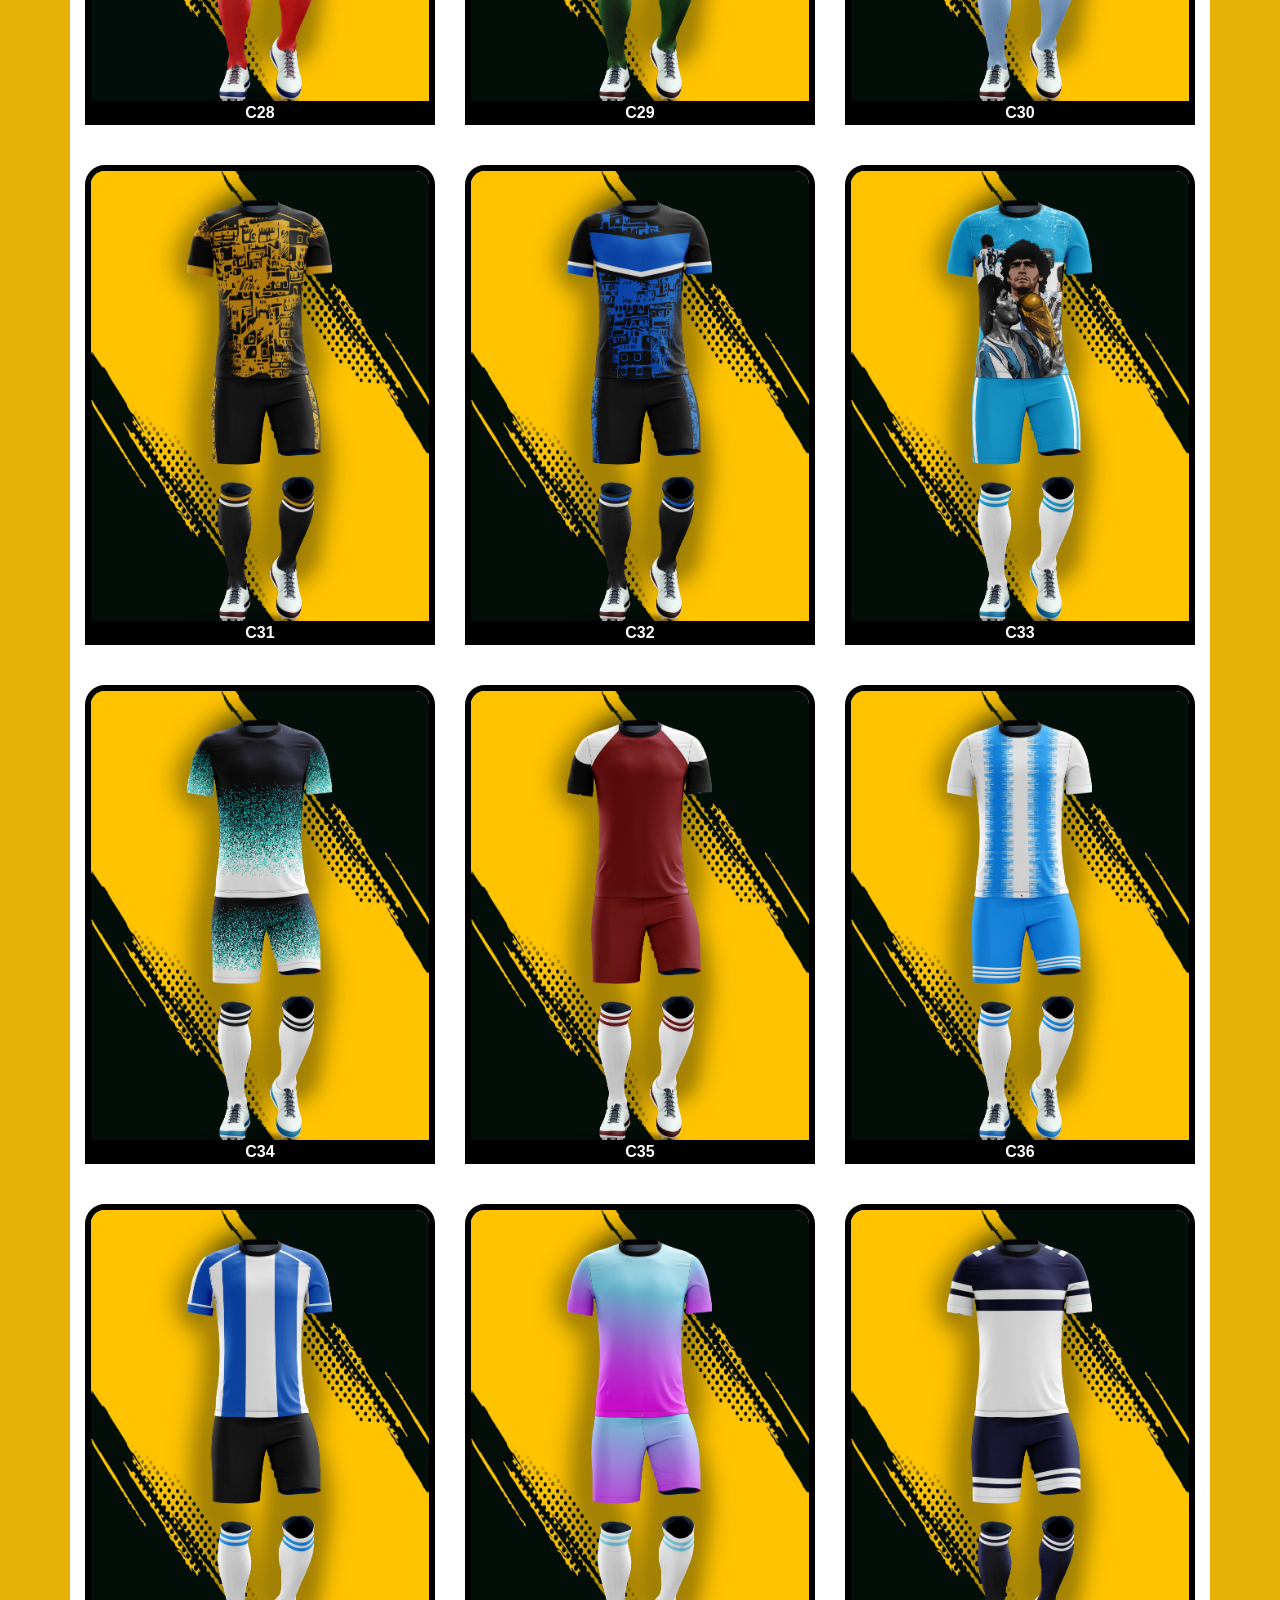
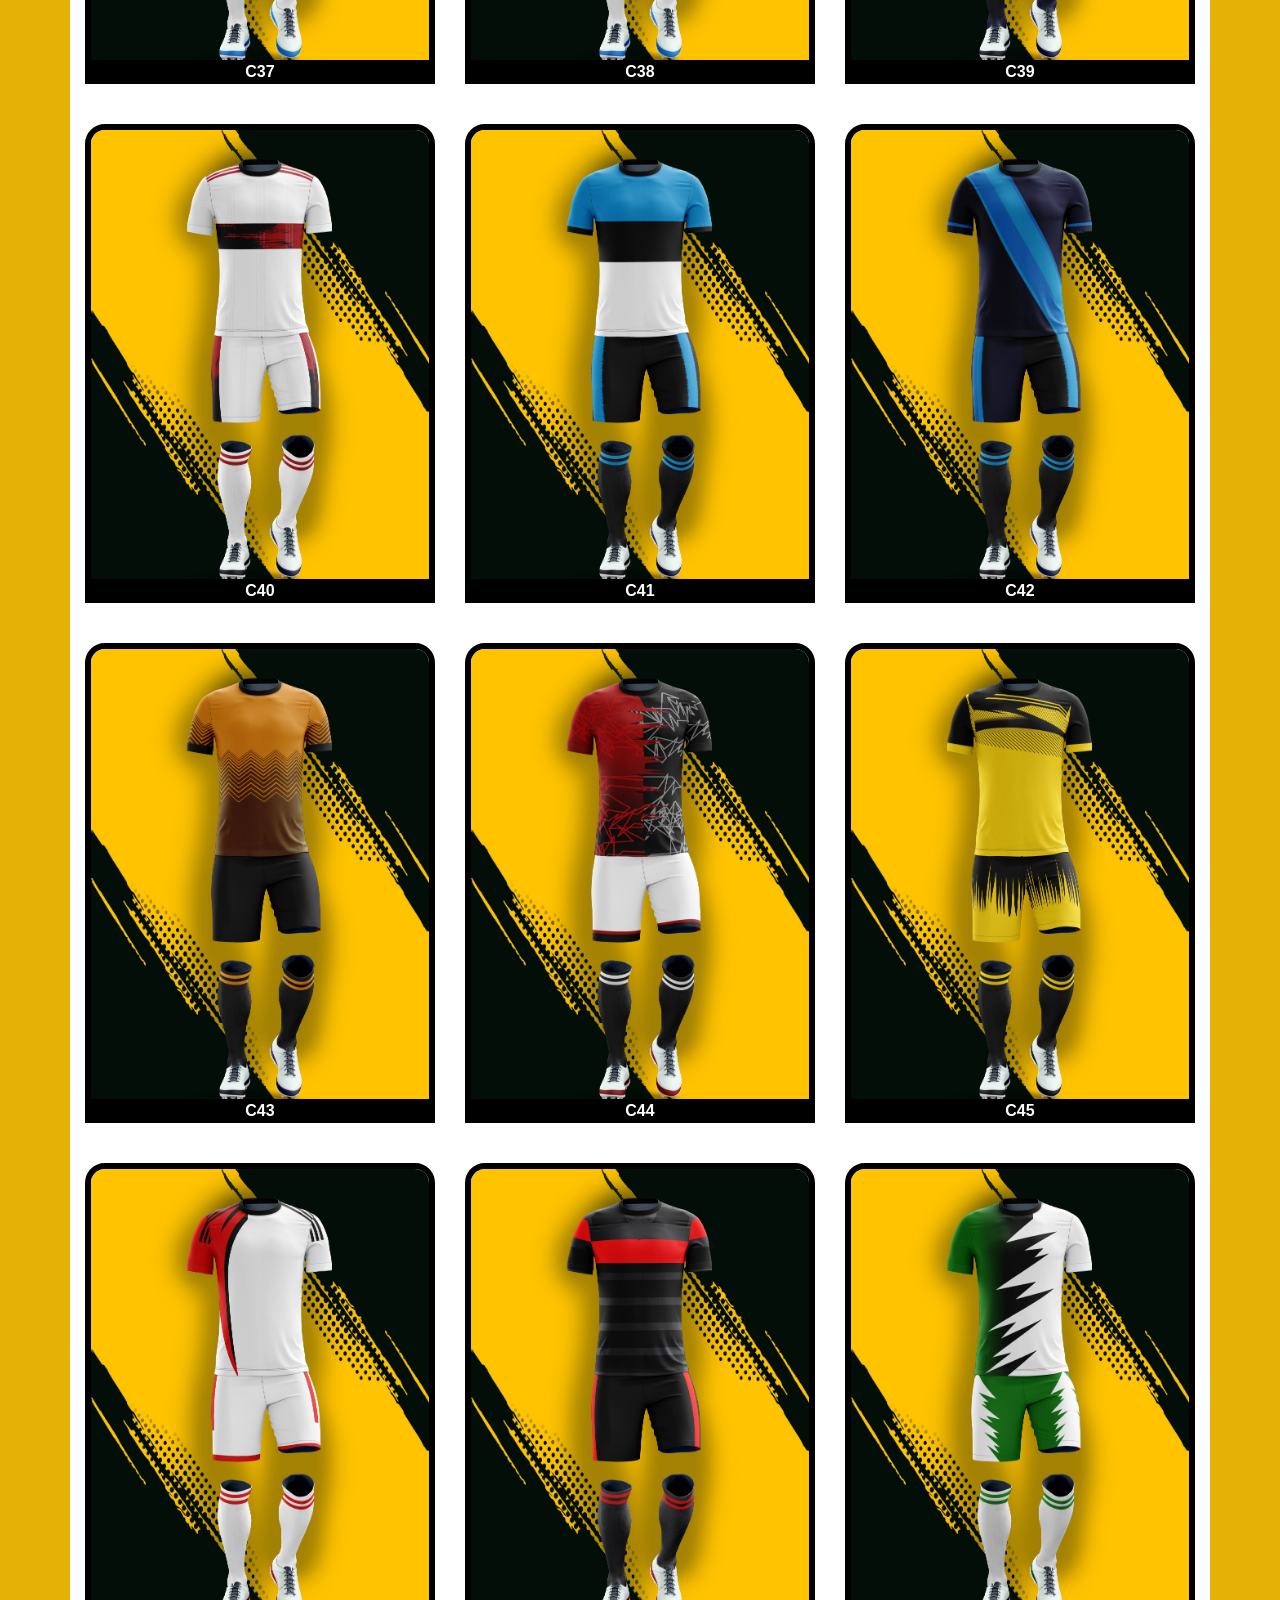
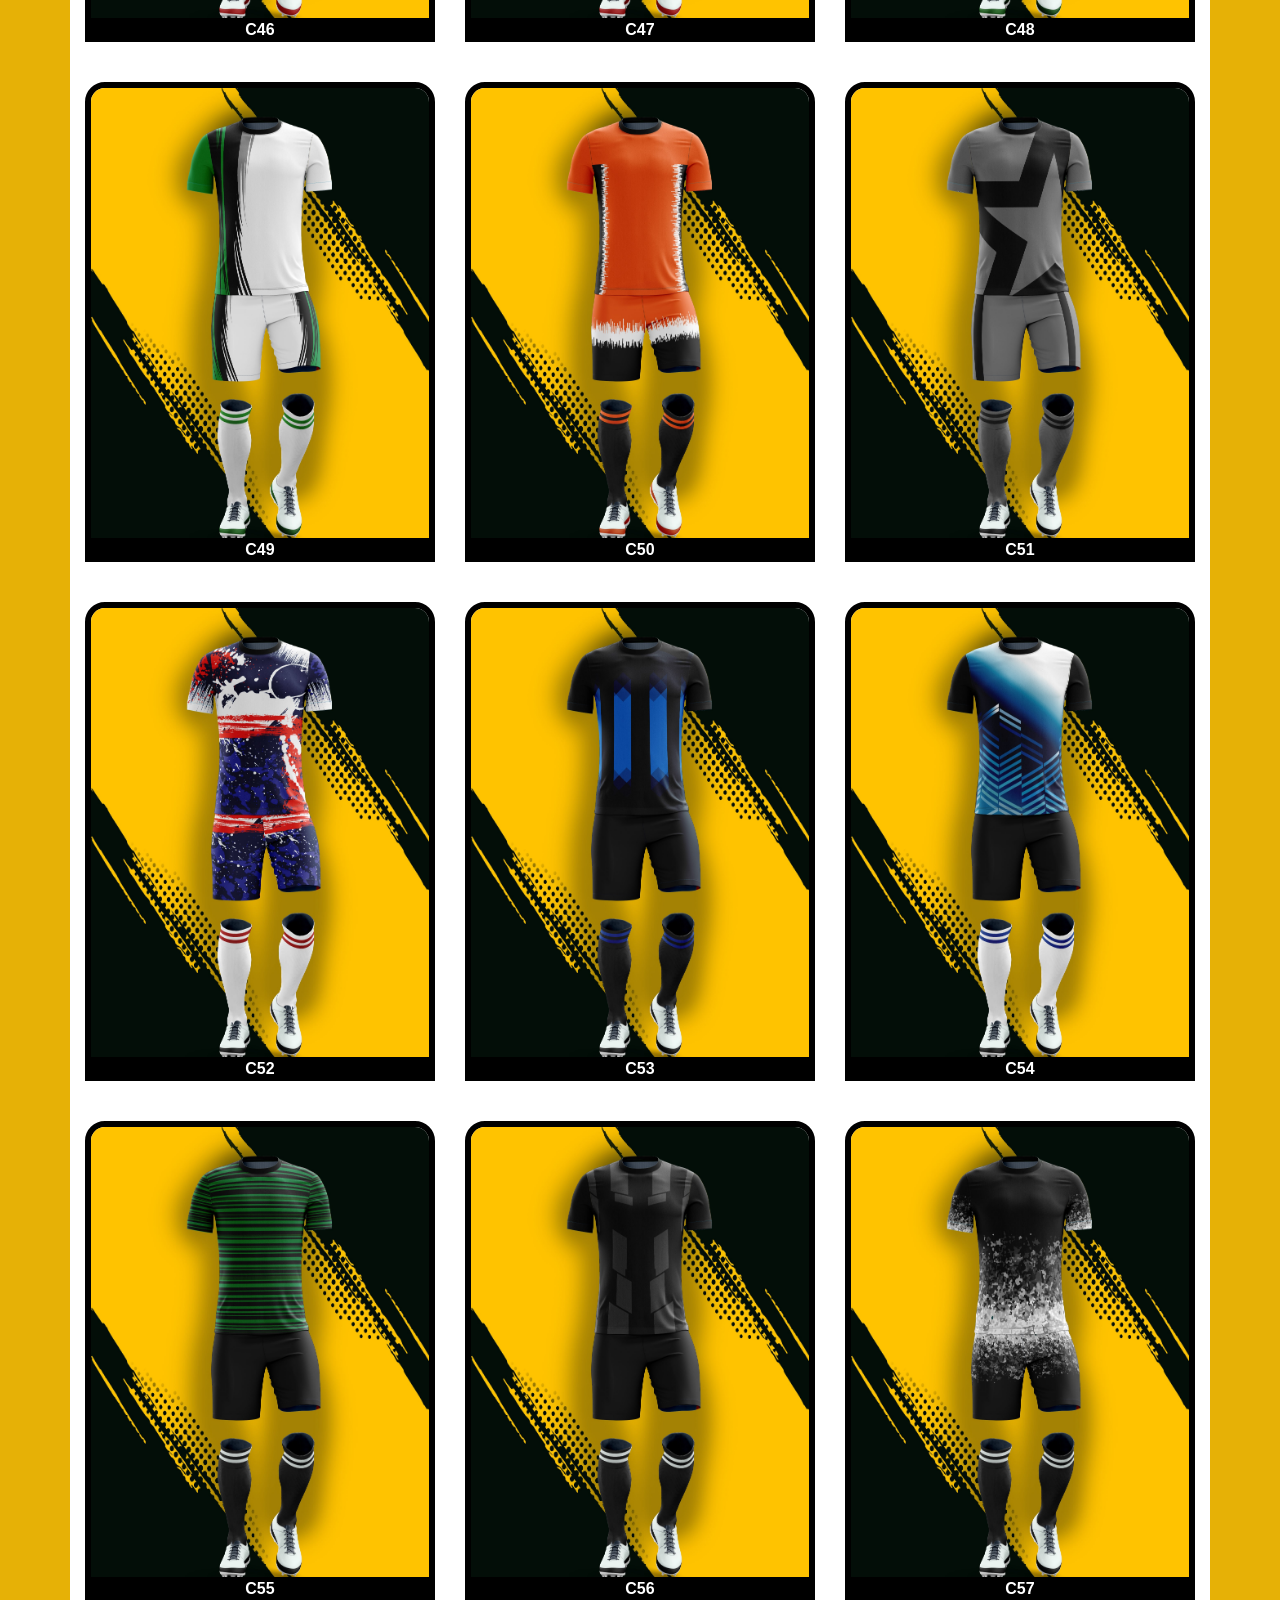
==== commit 1f27b949: "Update camisetas.html" ====
--- a/camisetas.html
+++ b/camisetas.html
@@ -40,8 +40,9 @@
 
             <a href="http://docs.google.com/uc?export=download&id=1TITlwmDbZuaSjRCeMfpr5v4vASjTJnAb">
               <div class="imagen">
-              <img class="img" src="img/B01.jpg" title="Modelo 1" alt="Modelo 1" />
+              <img class="img" src="img/b01.jpg" title="Modelo 1" alt="Modelo 1" />
                 <div class="txt"> <center>B01</center></div>
+
               </div>
             </a>
 
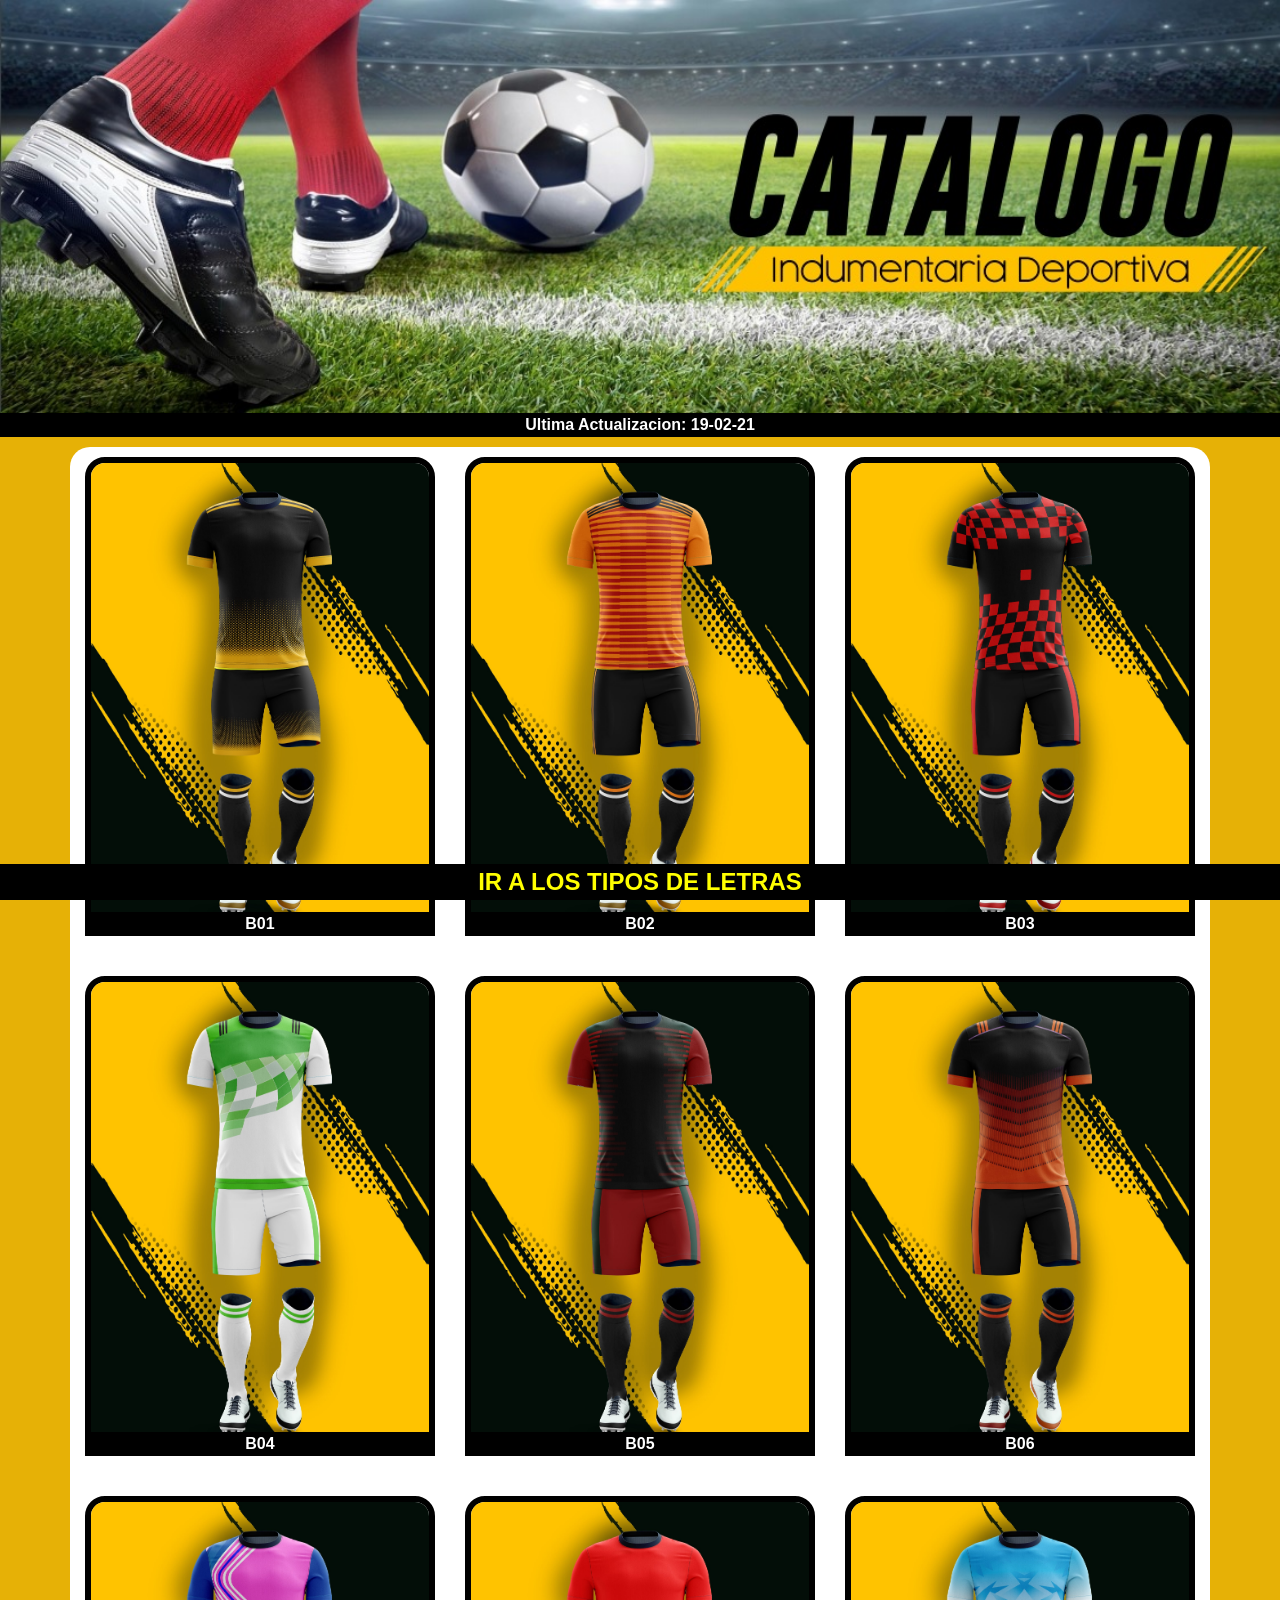
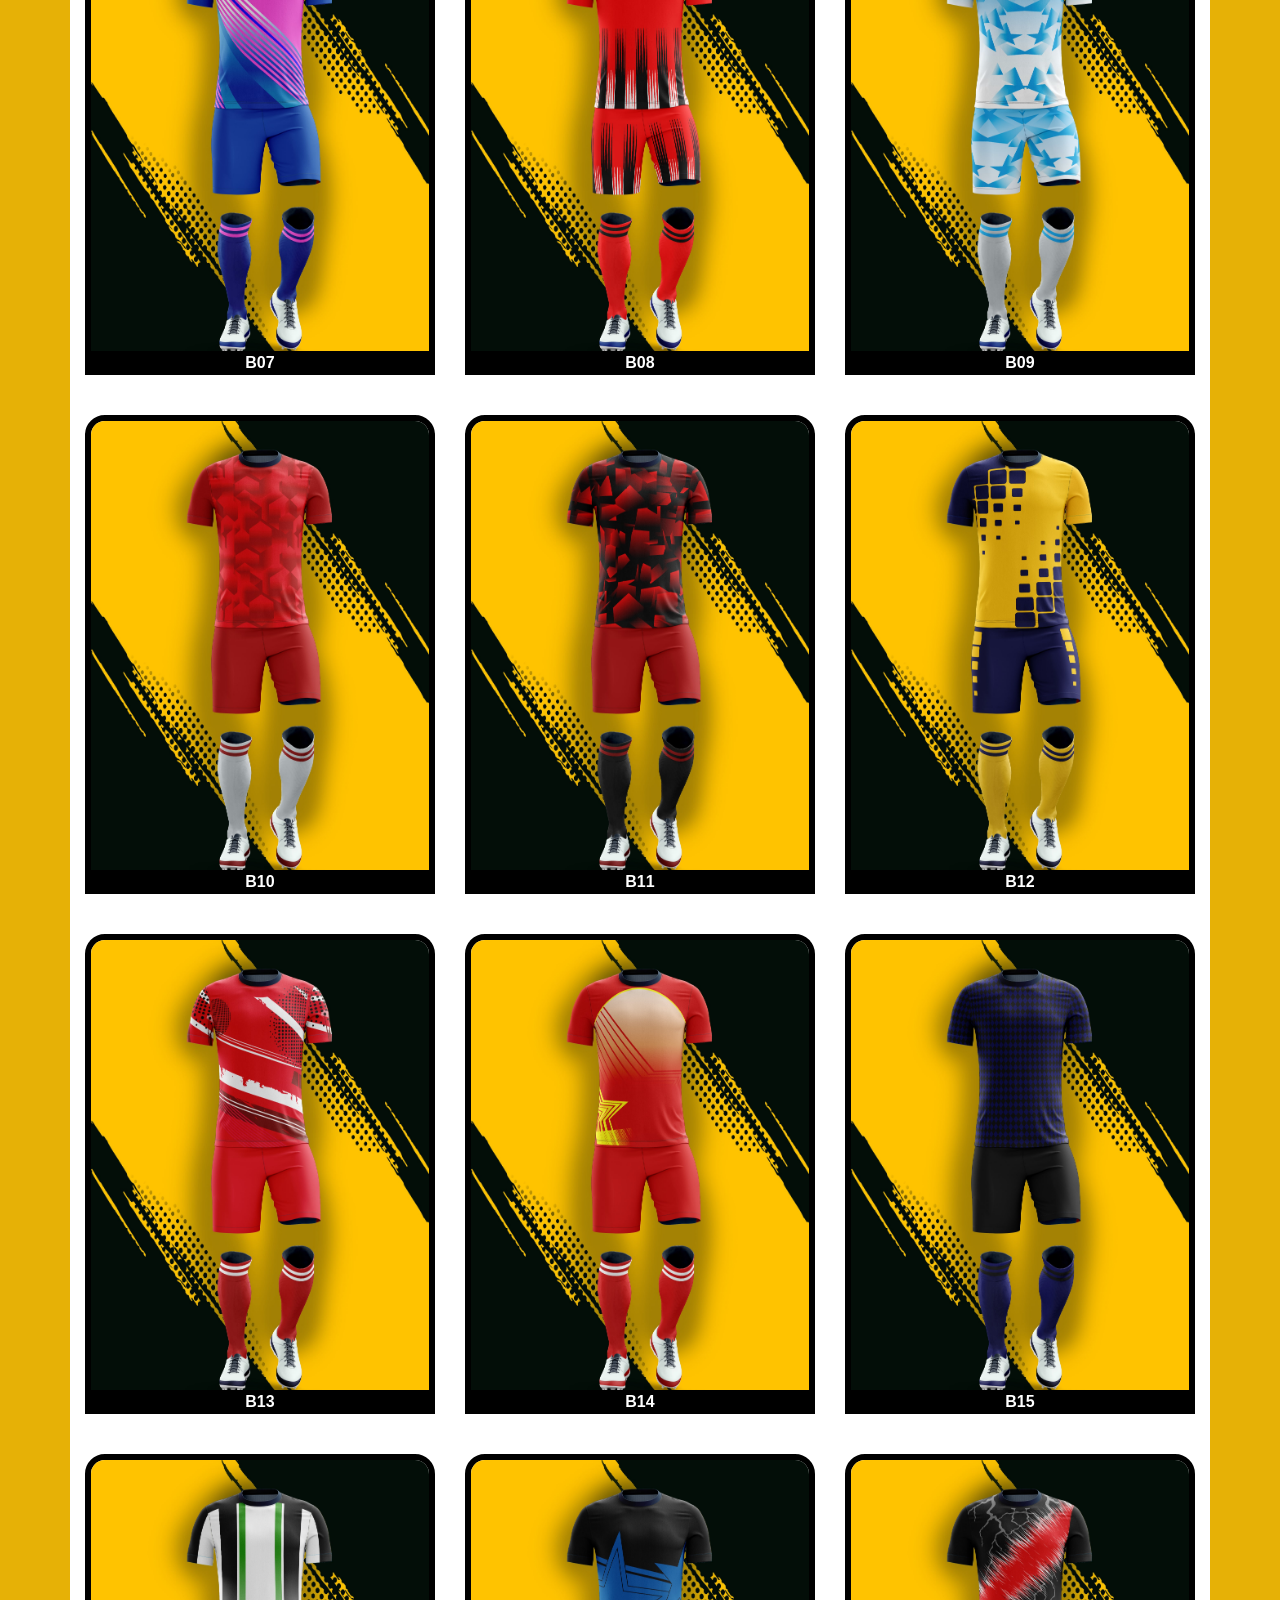
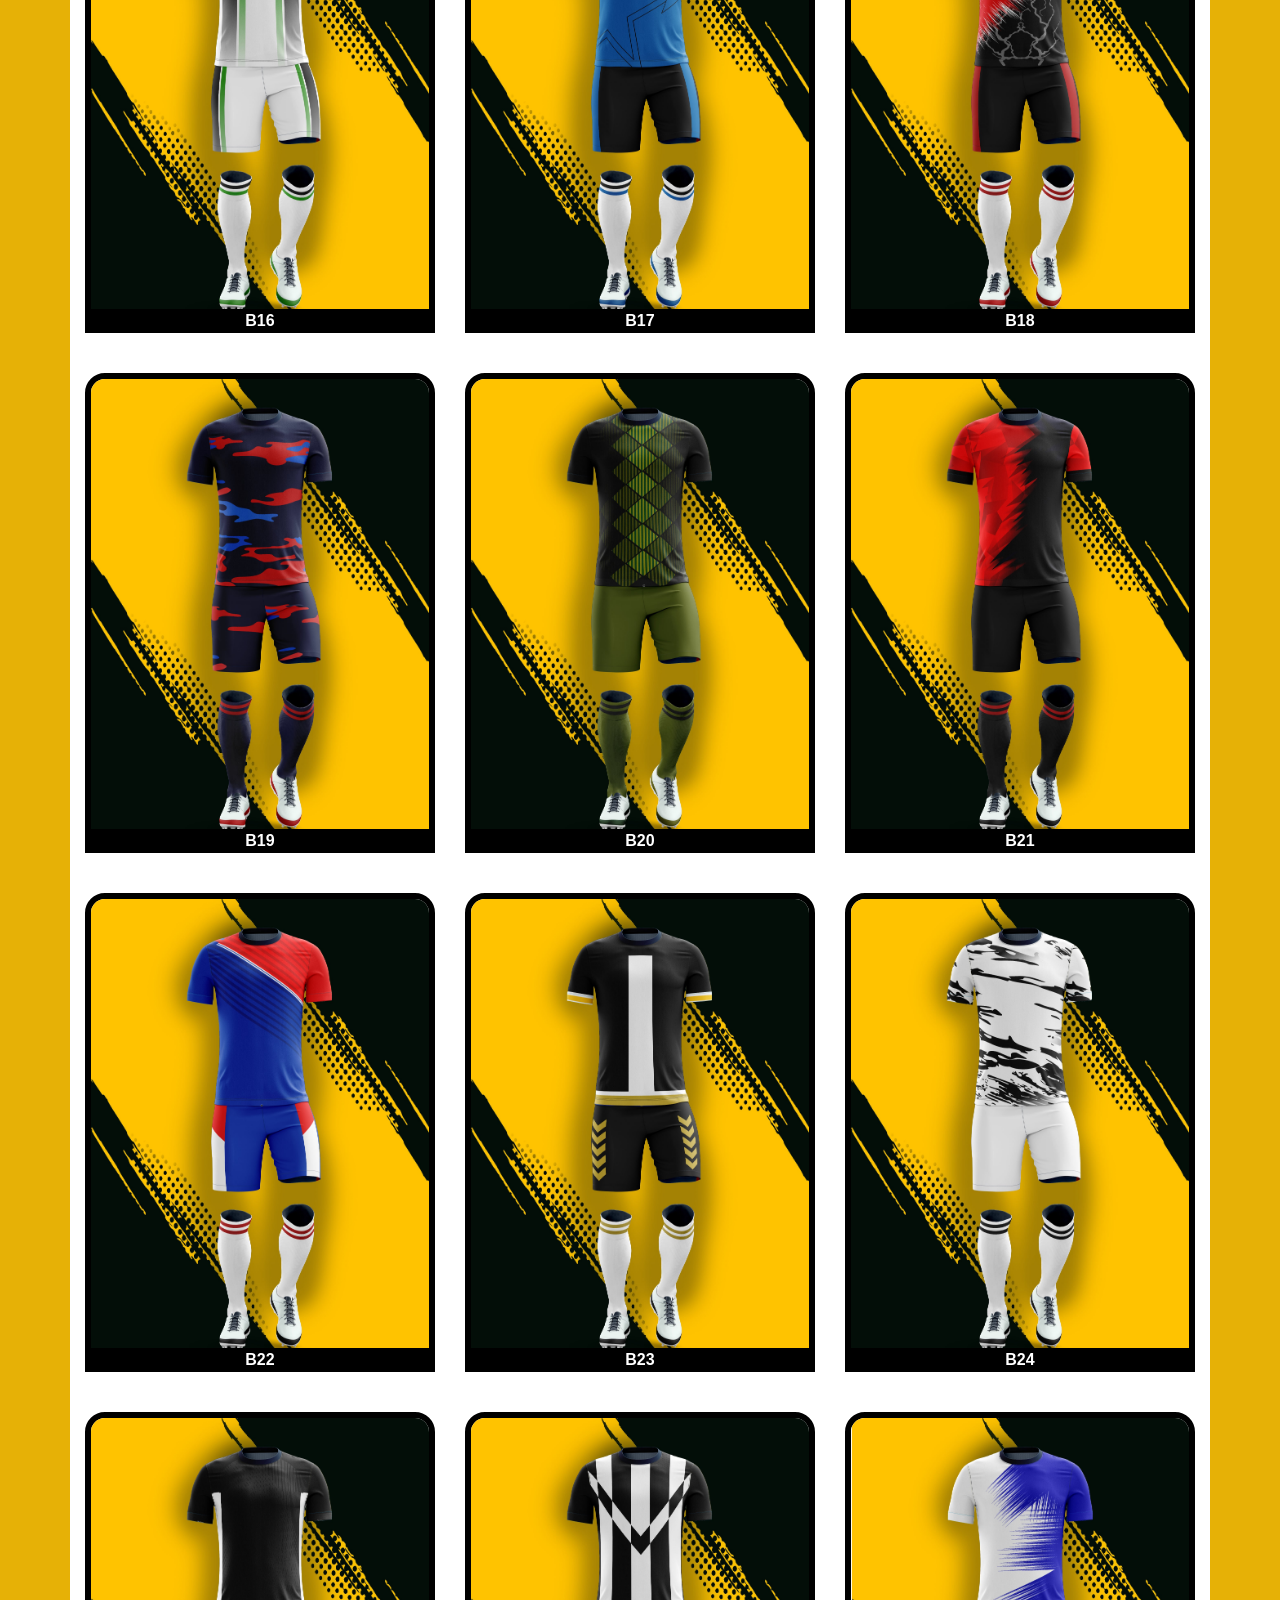
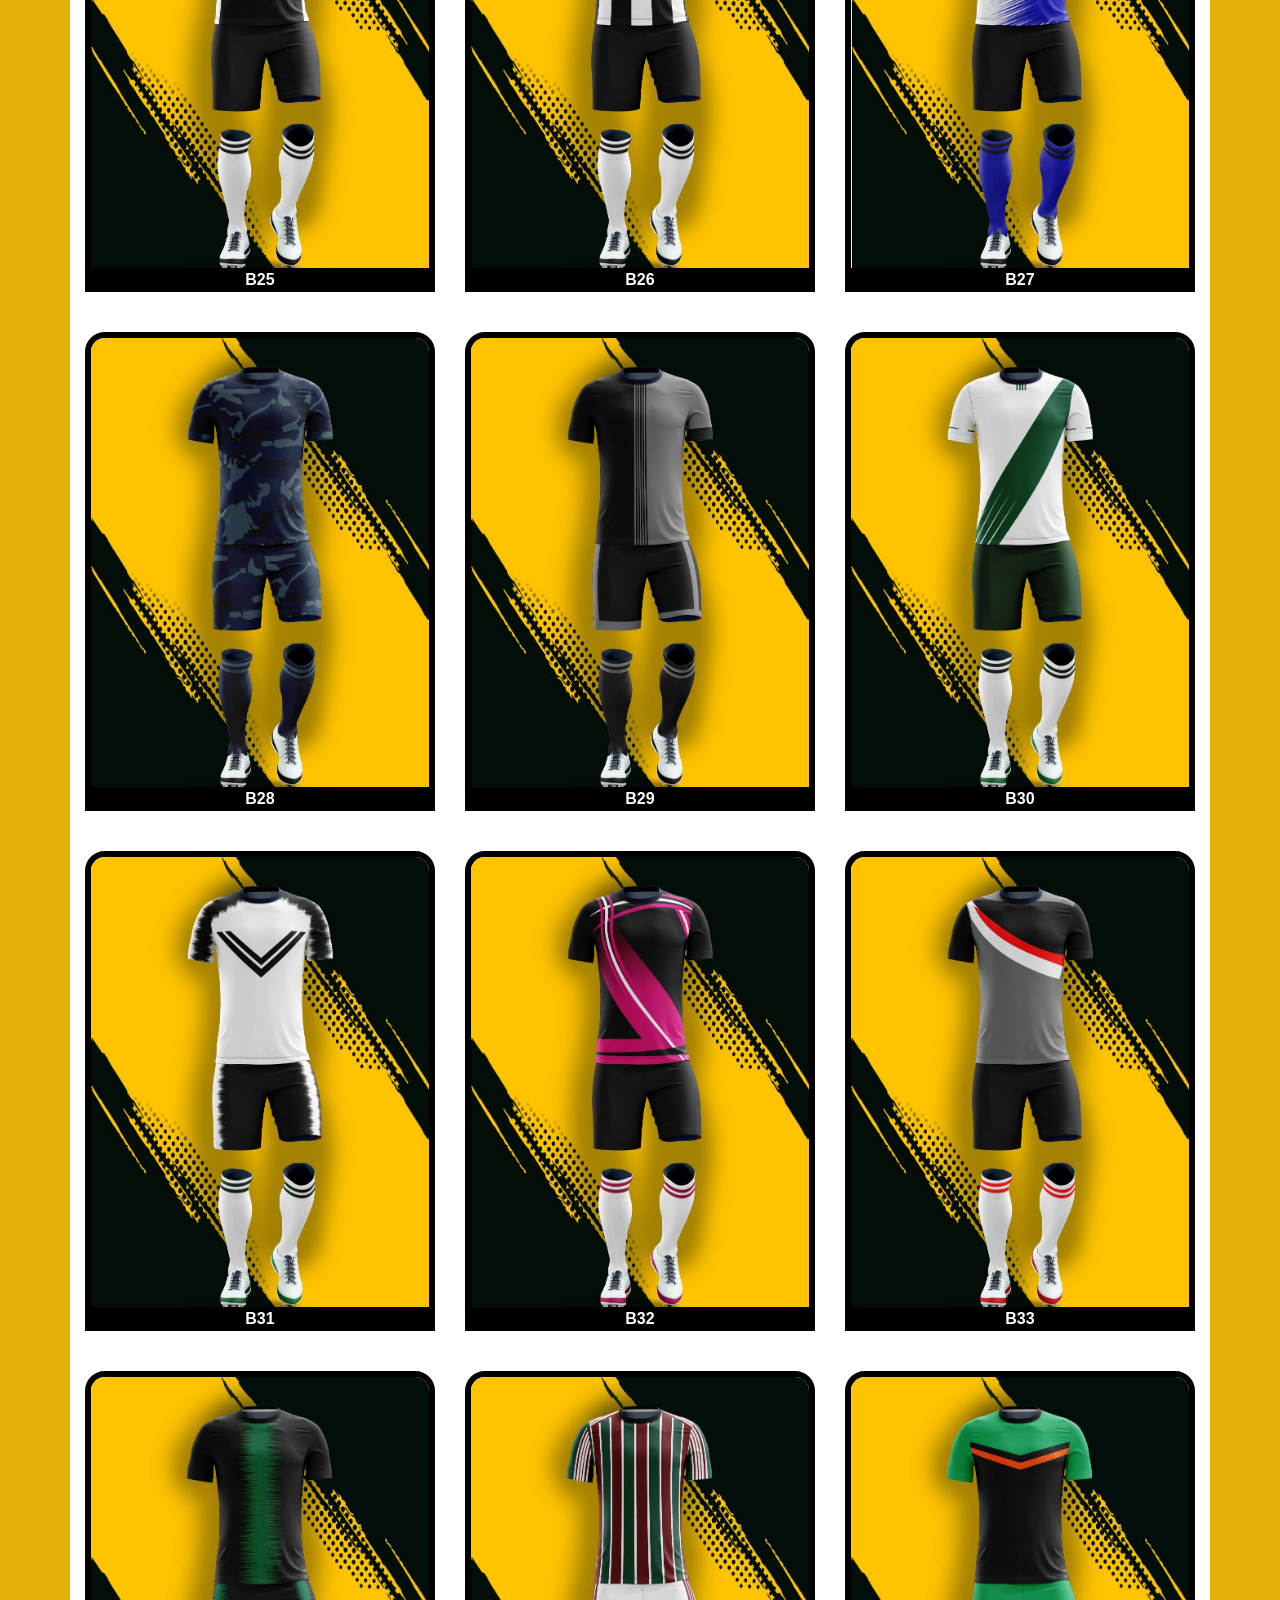
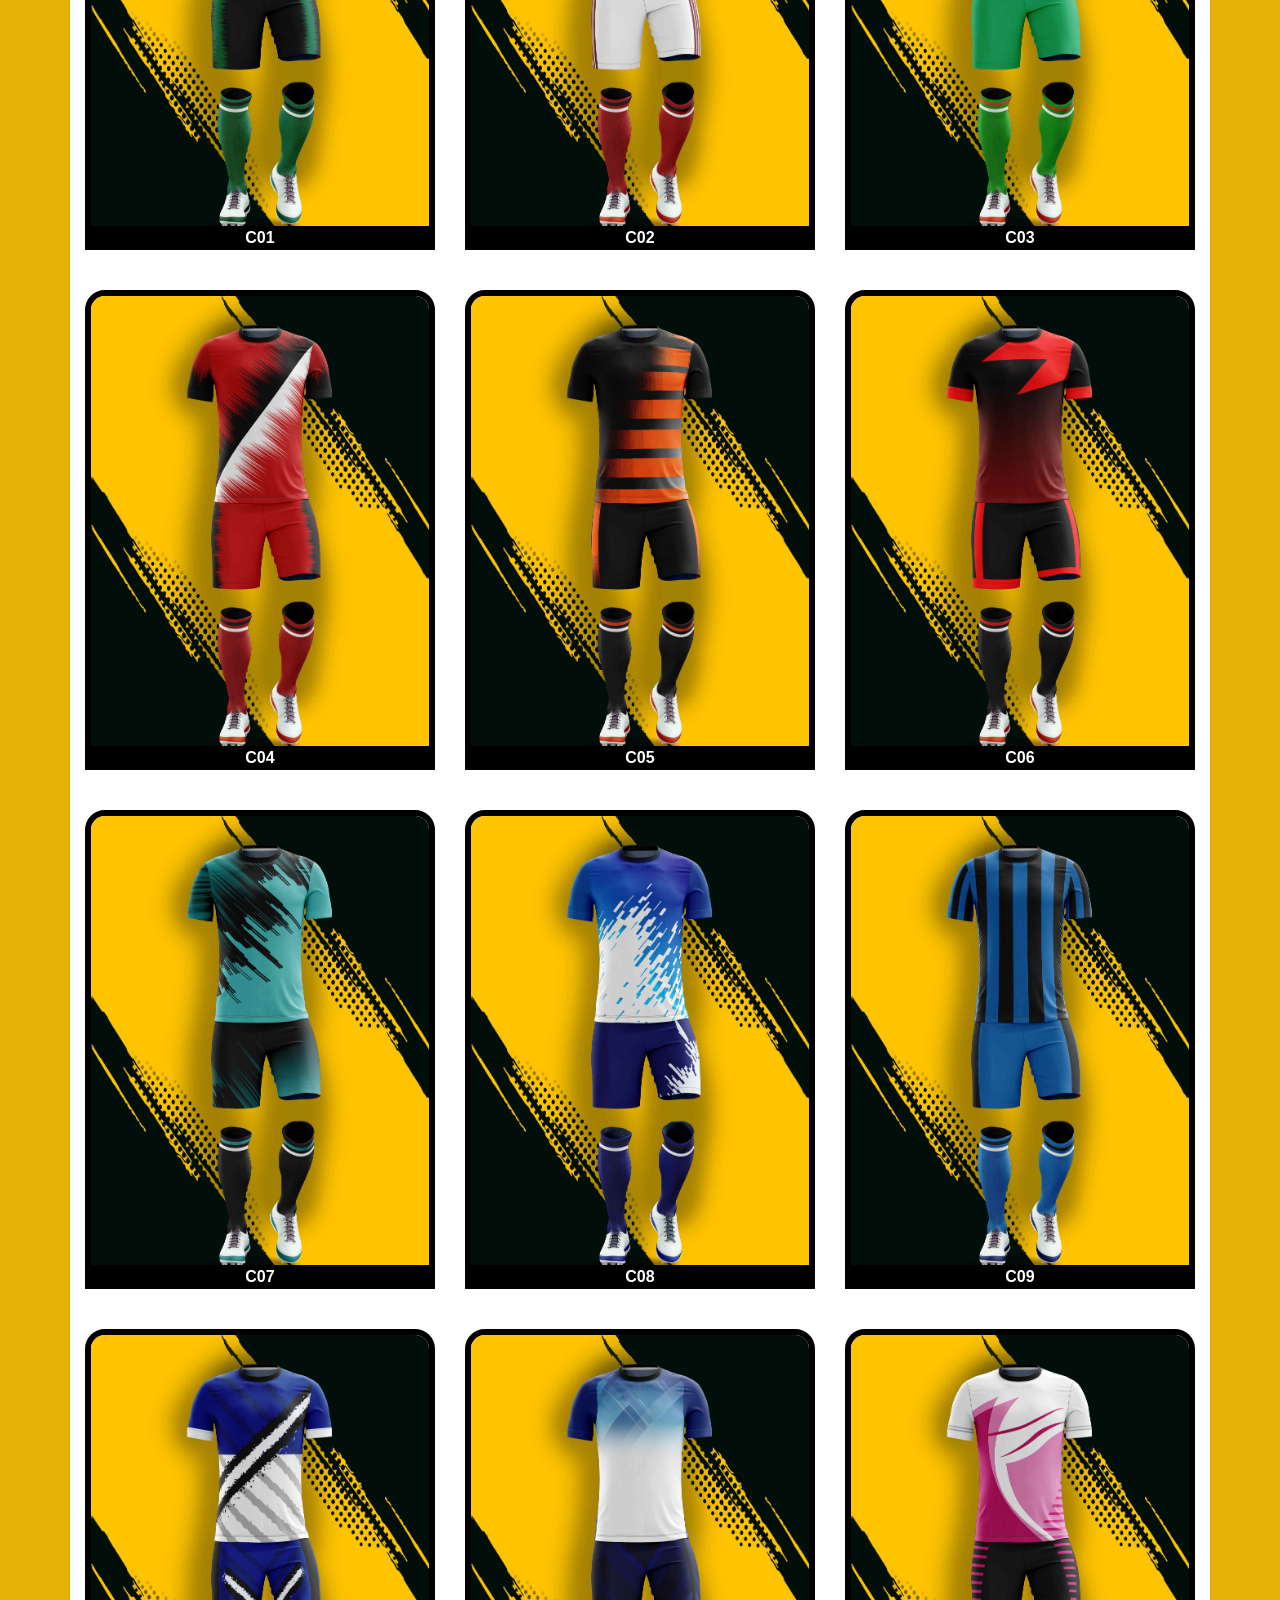
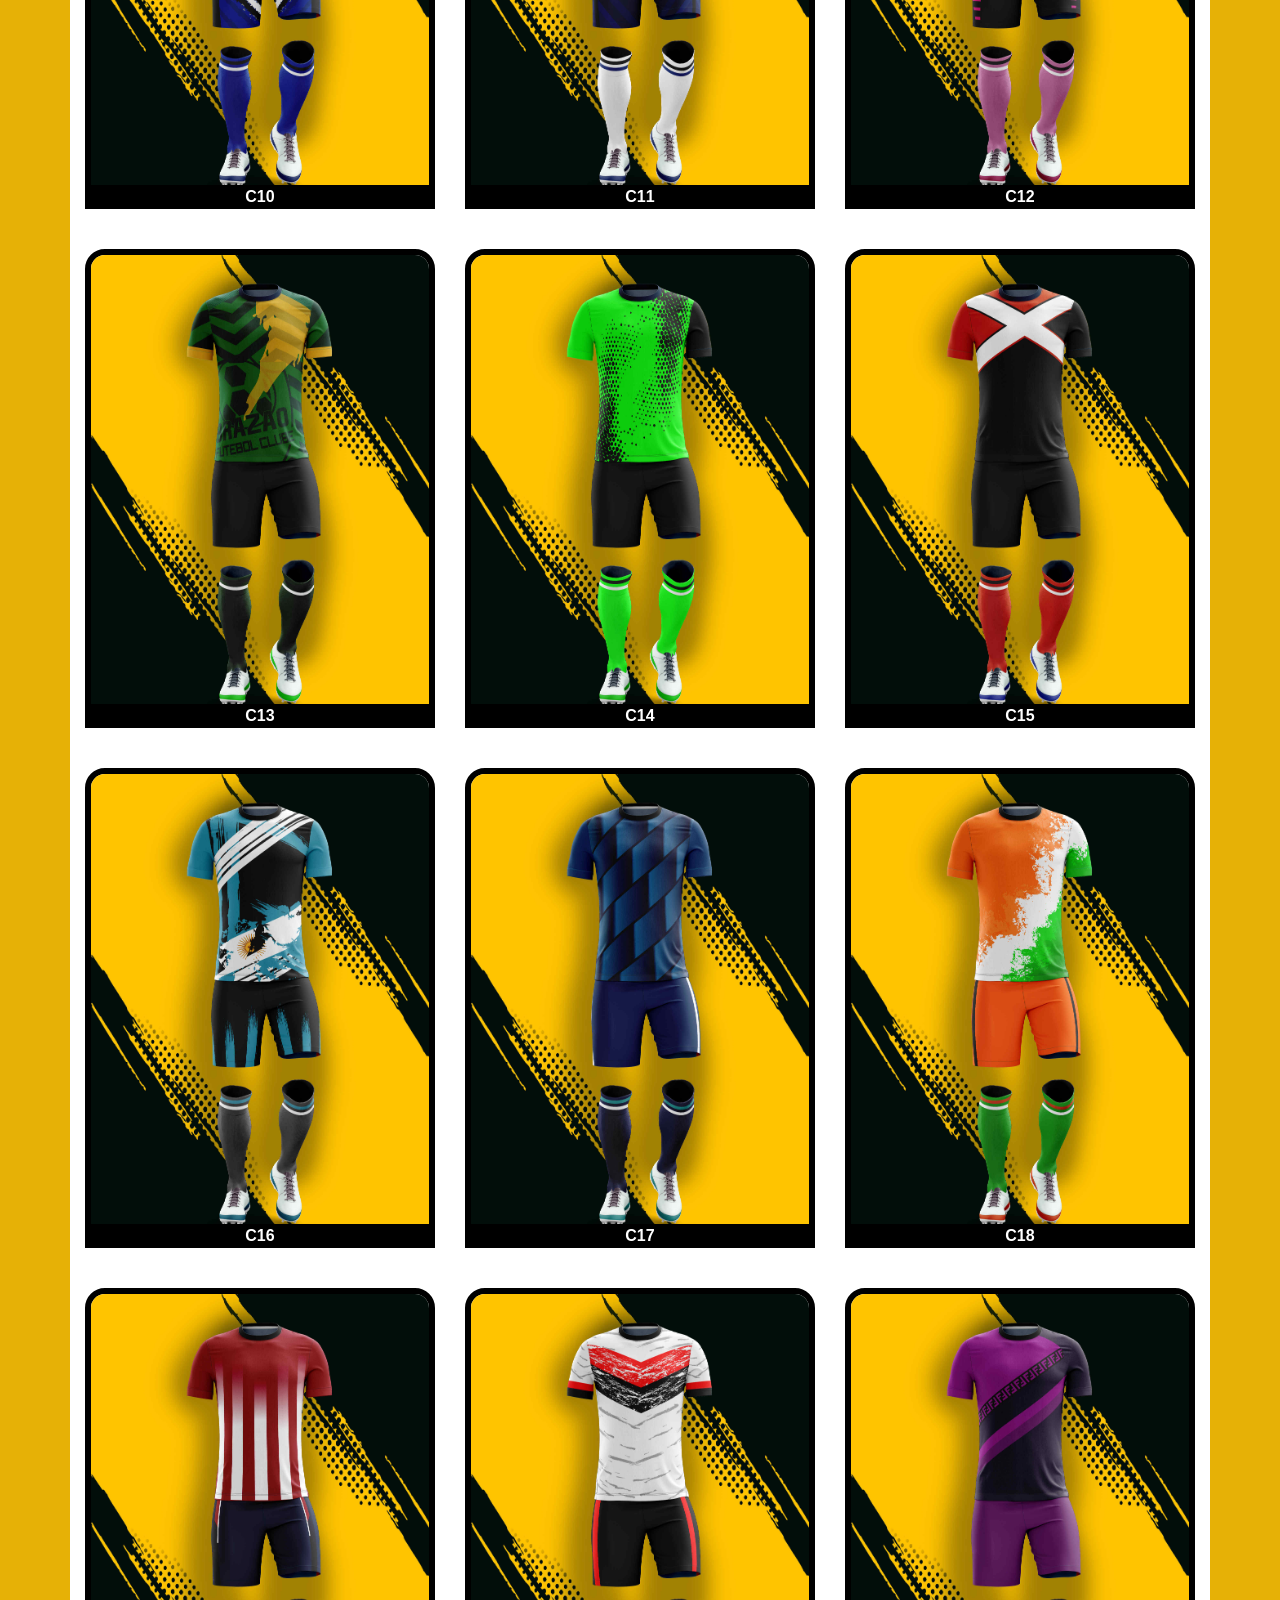
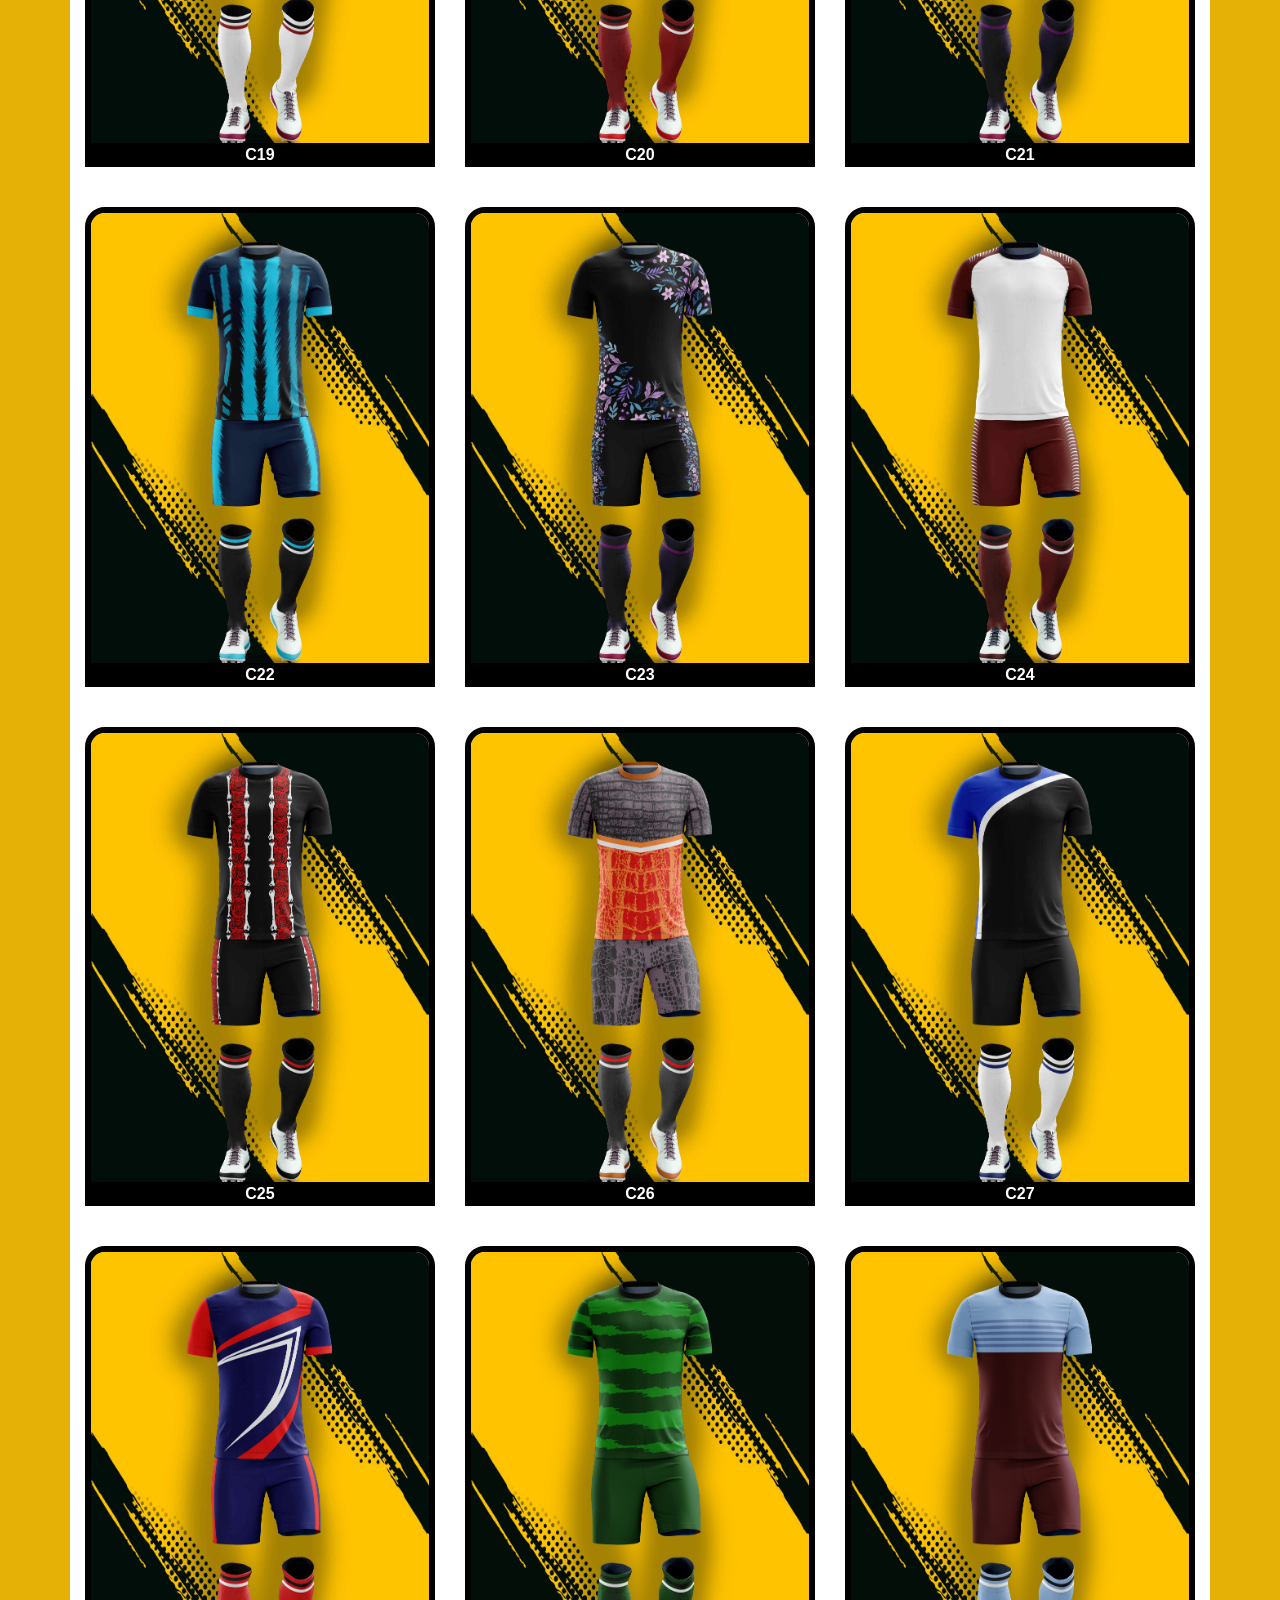
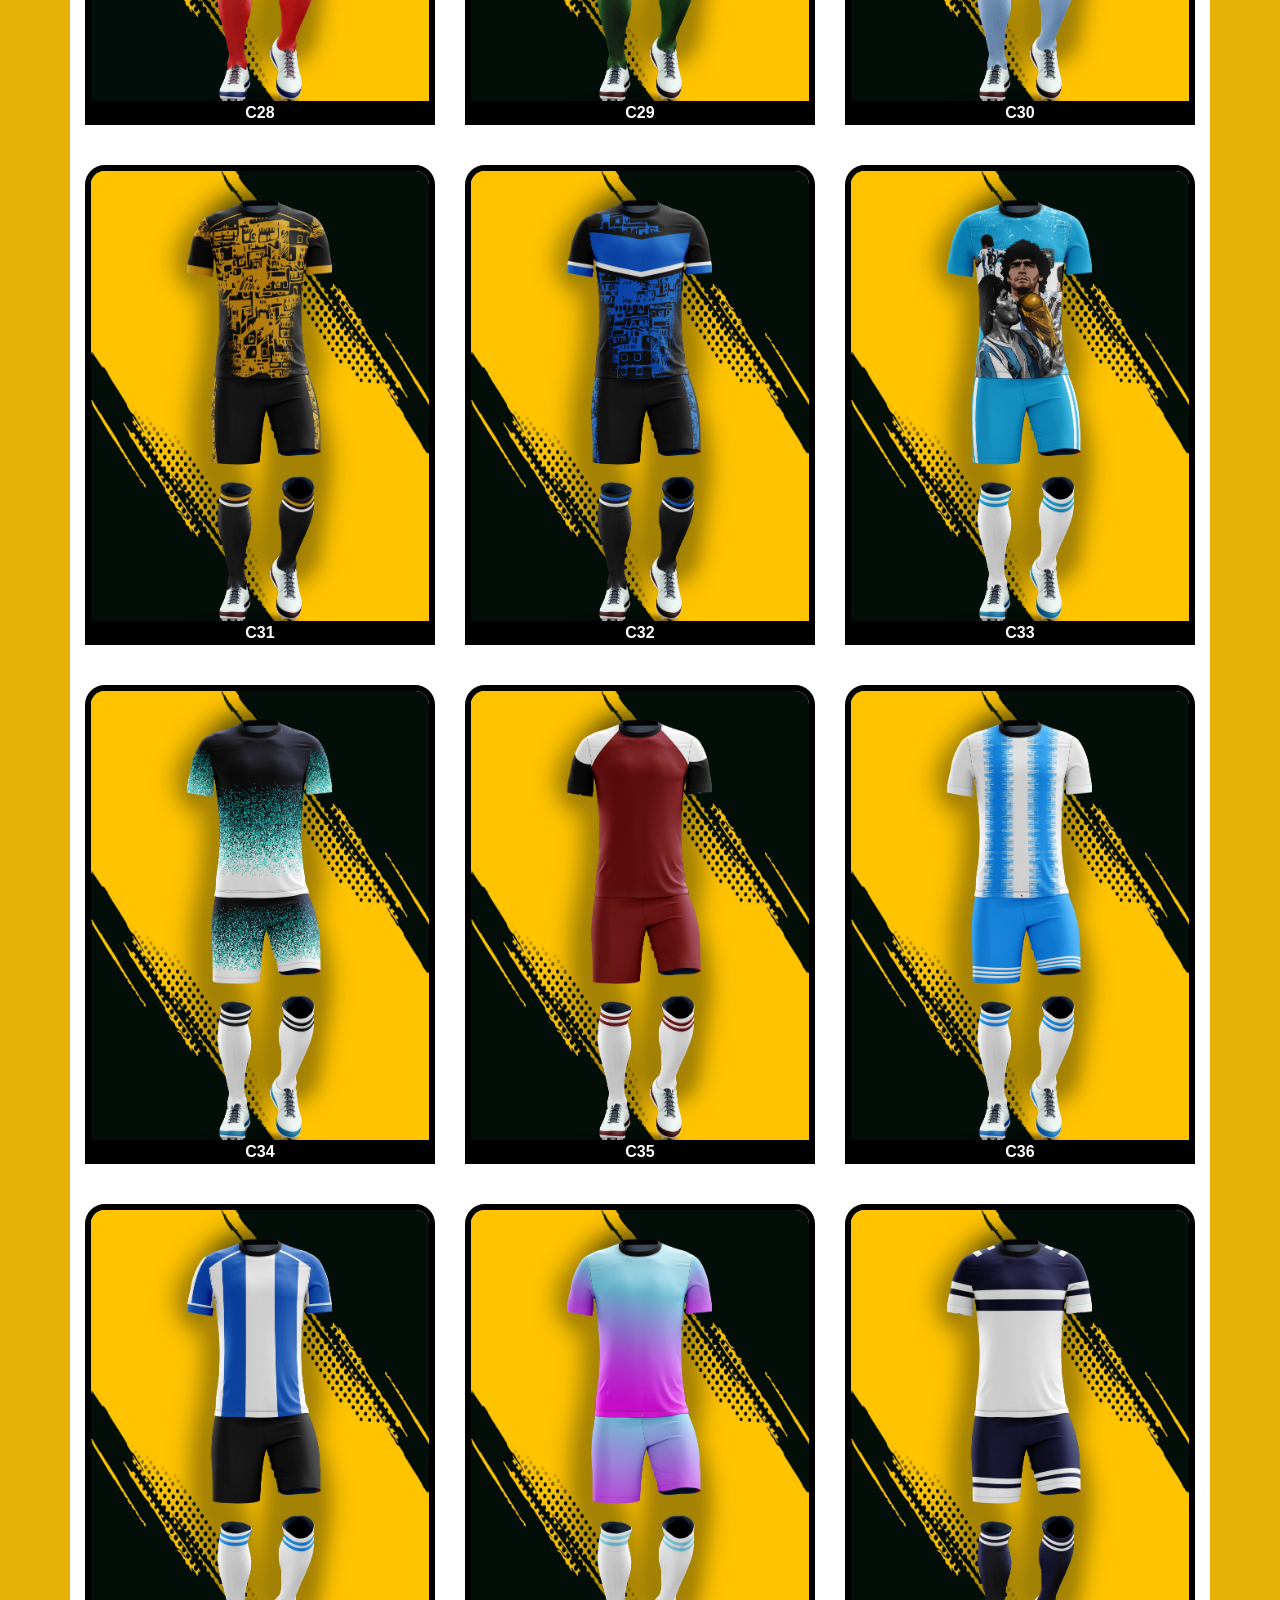
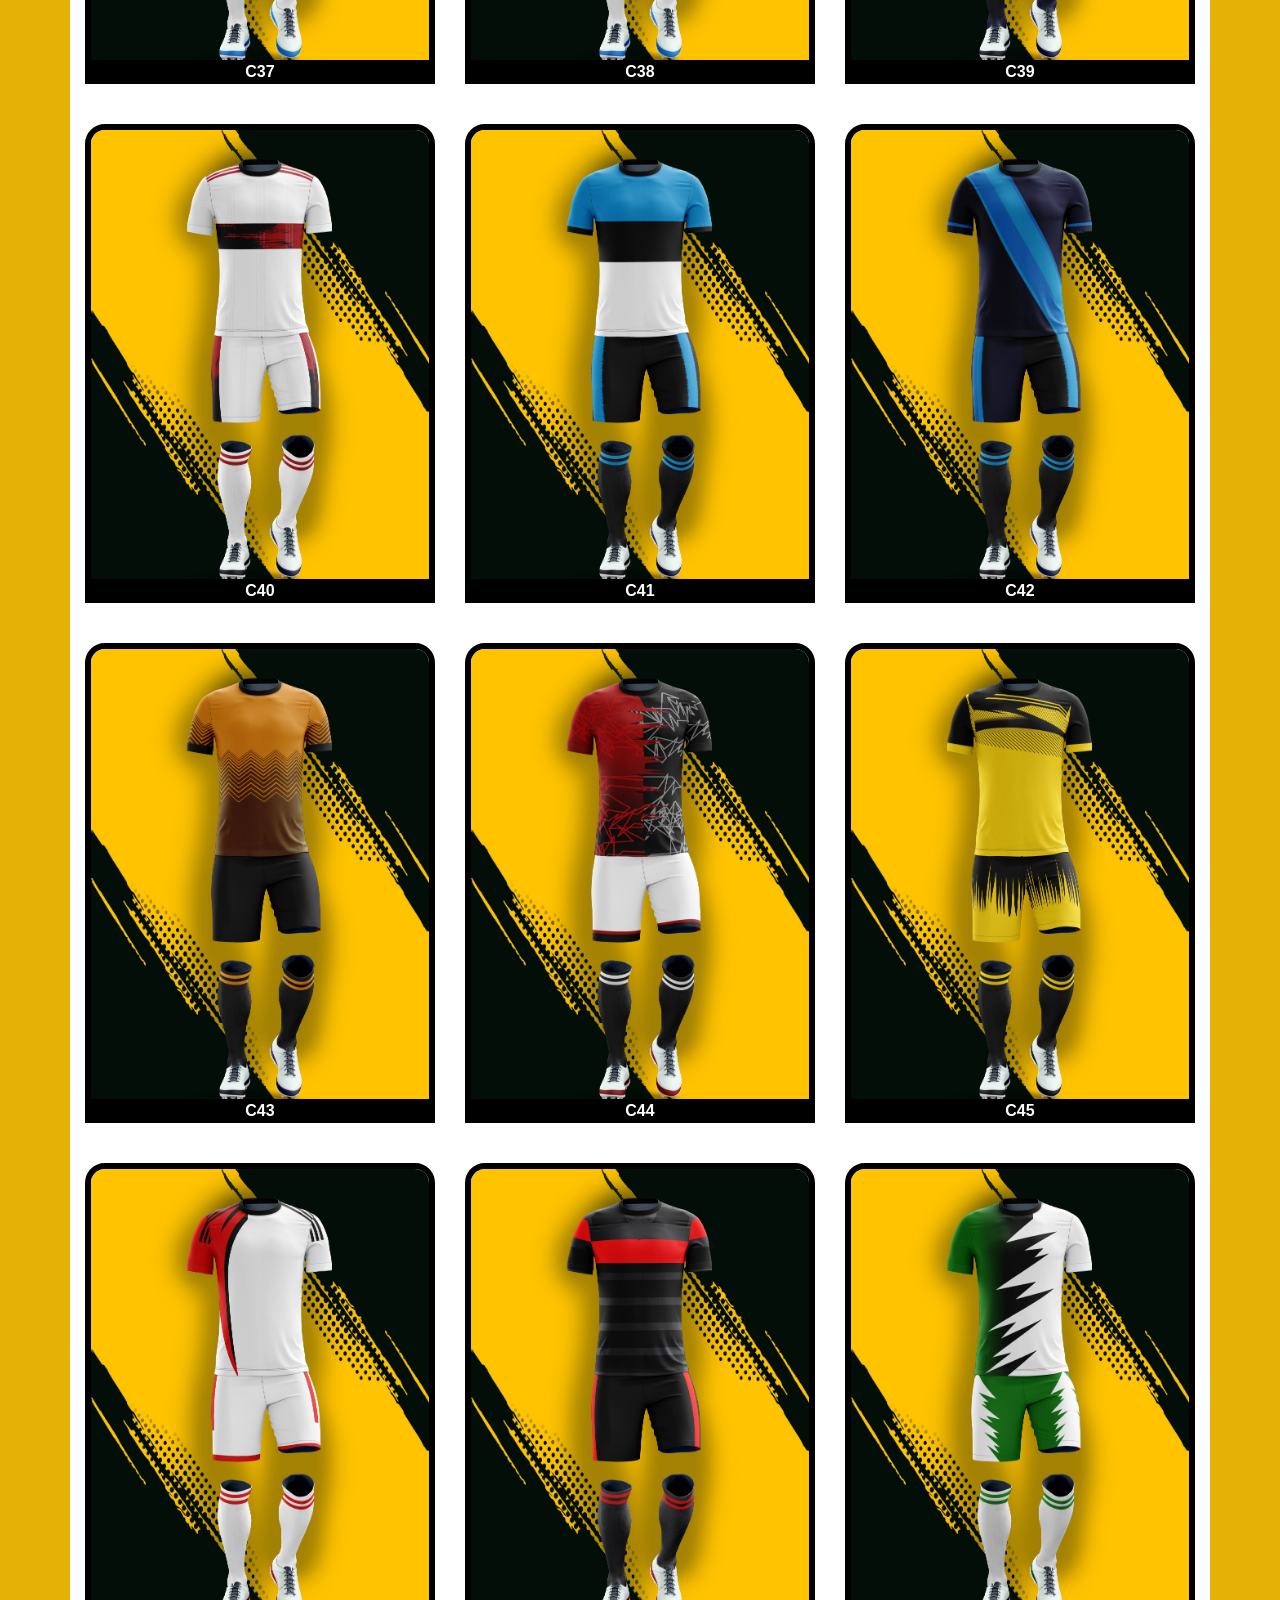
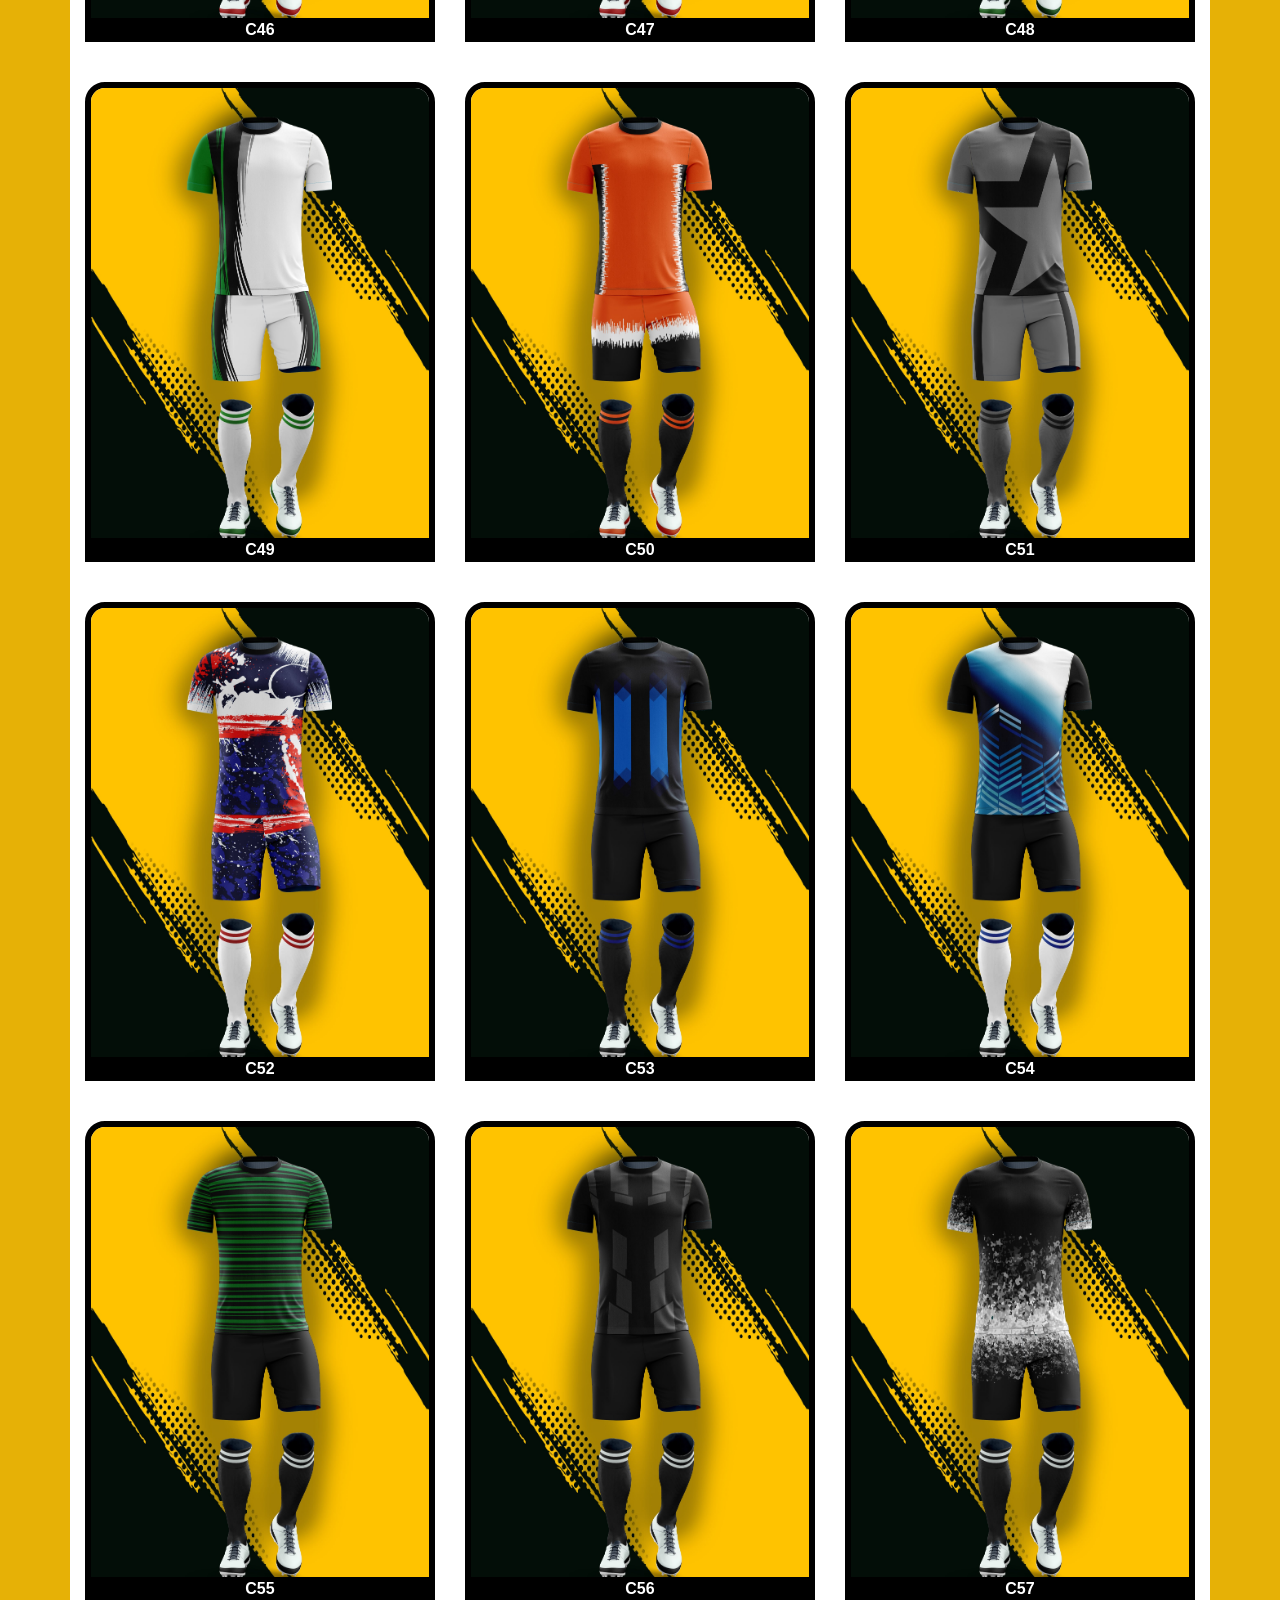
==== commit a96f55fa: "V5" ====
--- a/camisetas.html
+++ b/camisetas.html
@@ -40,7 +40,7 @@
 
             <a href="http://docs.google.com/uc?export=download&id=1TITlwmDbZuaSjRCeMfpr5v4vASjTJnAb">
               <div class="imagen">
-              <img class="img" src="img/b01.jpg" title="Modelo 1" alt="Modelo 1" />
+              <img class="img" src="img/B01.jpg" title="Modelo 1" alt="Modelo 1" />
                 <div class="txt"> <center>B01</center></div>
 
               </div>
